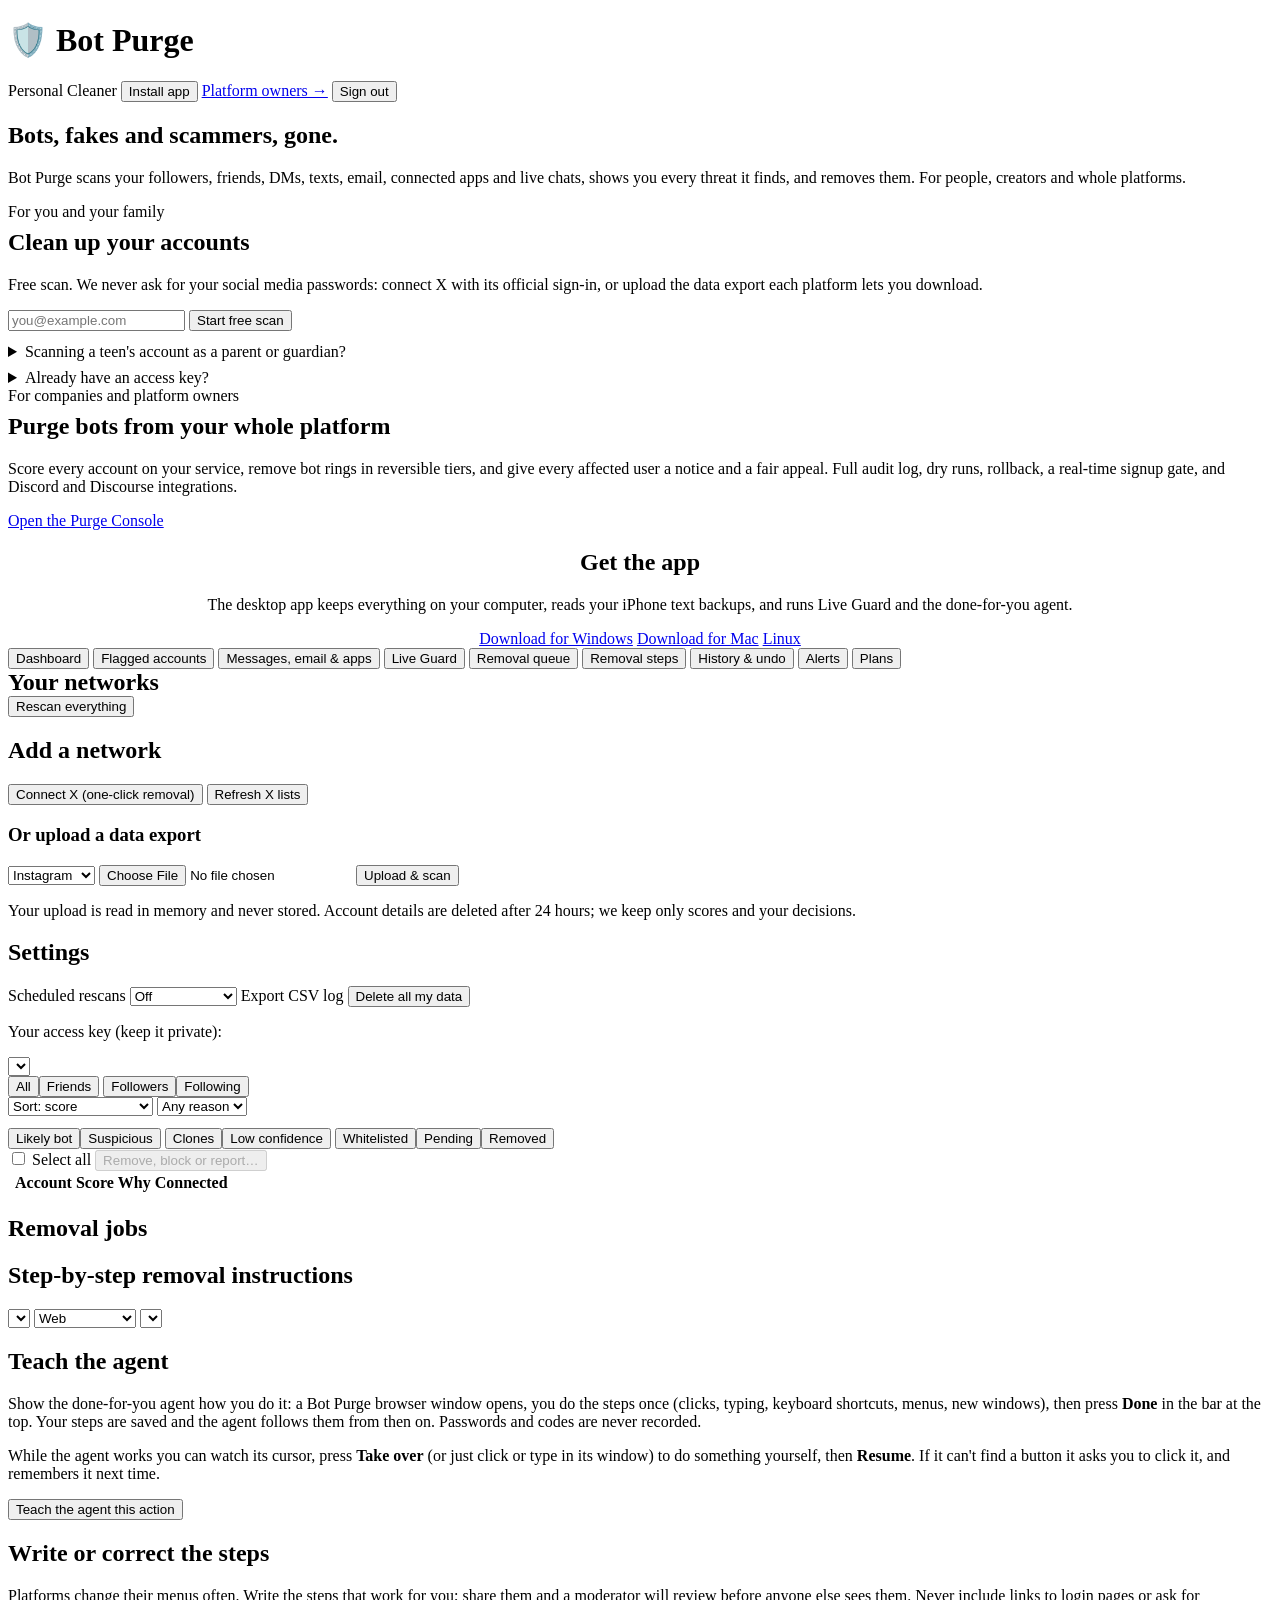
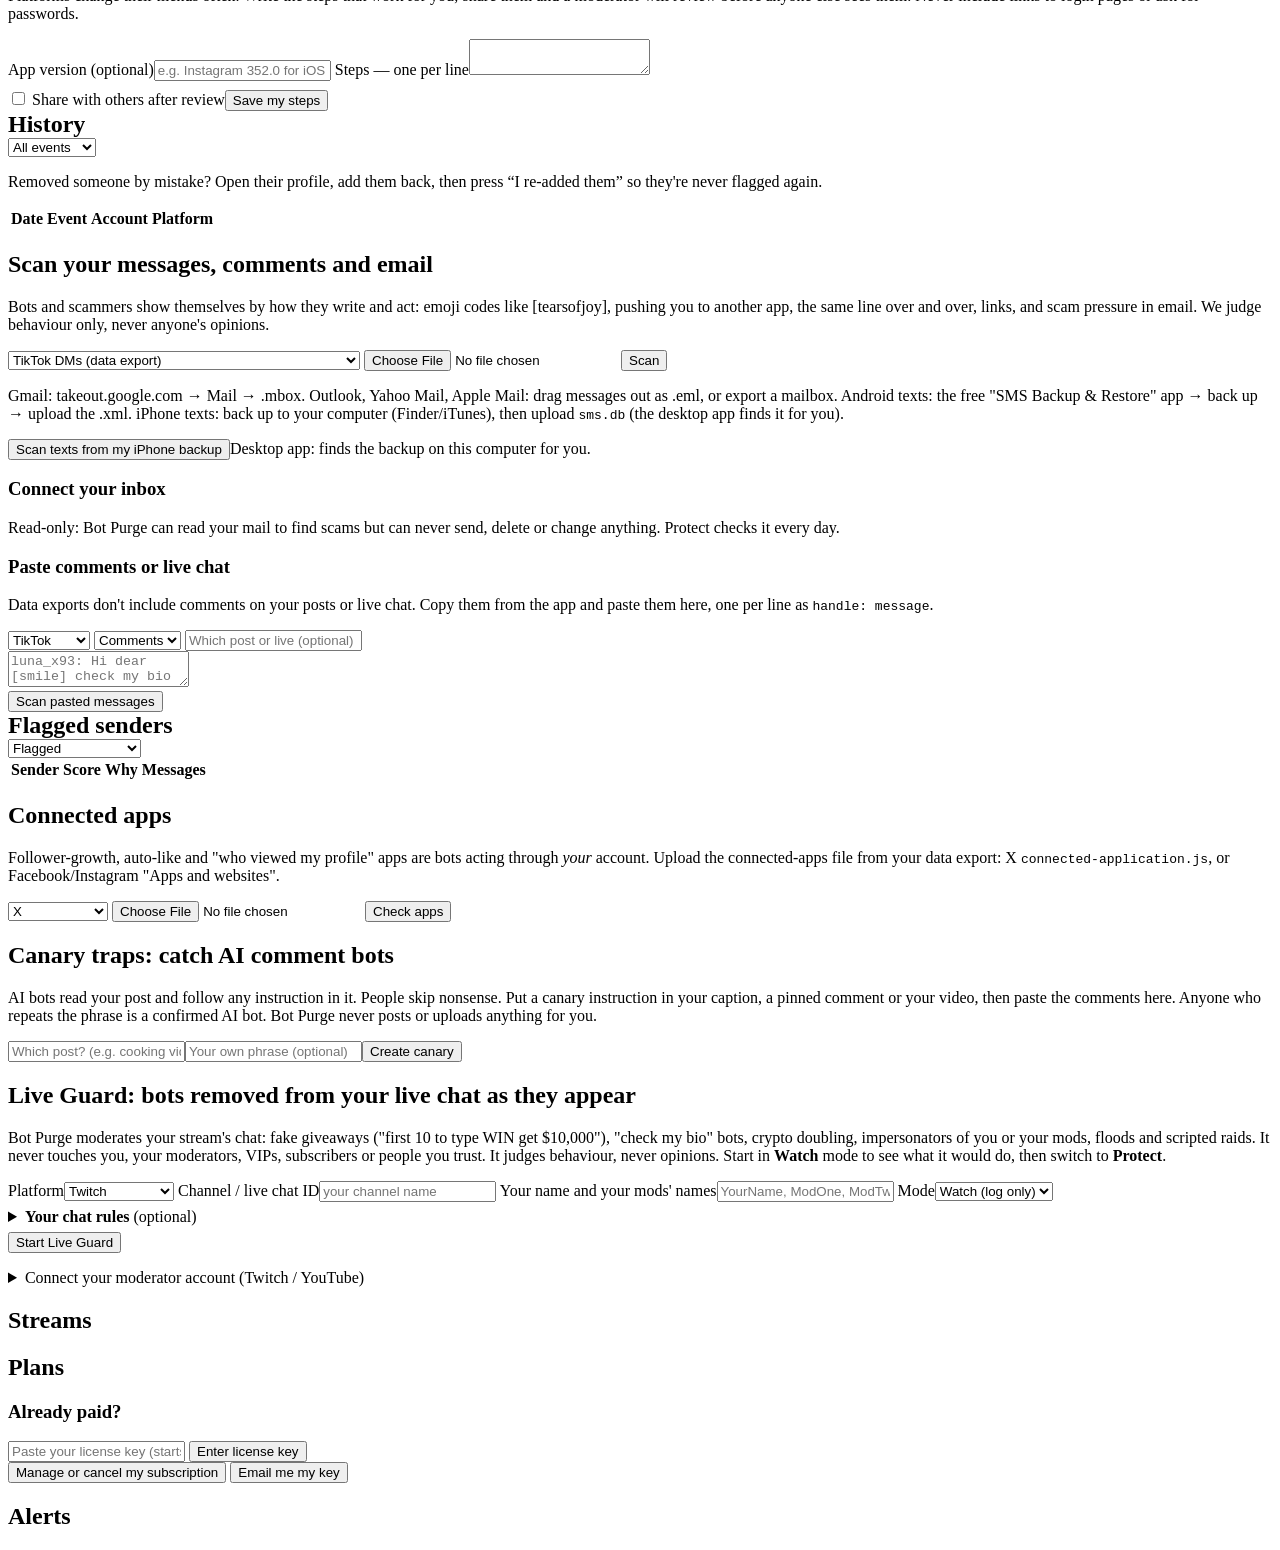
==== botpurge/web/index.html @ 07d5b502 "Add Yahoo Mail inbox connection and the project license Yahoo Mail joins Gmail and Outlook as a read" ====
<!doctype html>
<html lang="en">
<head>
<meta charset="utf-8">
<meta name="viewport" content="width=device-width, initial-scale=1">
<title>Bot Purge</title>
<link rel="icon" href="data:image/svg+xml,%3Csvg xmlns=%22http://www.w3.org/2000/svg%22 viewBox=%220 0 100 100%22%3E%3Ctext y=%22.9em%22 font-size=%2290%22%3E🧹%3C/text%3E%3C/svg%3E">
<link rel="stylesheet" href="/static/style.css">
<link rel="manifest" href="/manifest.webmanifest">
<meta name="theme-color" content="#161038">
<link rel="apple-touch-icon" href="/static/apple-touch-icon.png">
<meta name="apple-mobile-web-app-capable" content="yes">
<meta name="mobile-web-app-capable" content="yes">
<meta name="apple-mobile-web-app-status-bar-style" content="black-translucent">
<meta name="apple-mobile-web-app-title" content="Bot Purge">
</head>
<body>
<header class="top">
  <h1>🛡️ Bot Purge</h1>
  <span class="muted small">Personal Cleaner</span>
  <span class="spacer"></span>
  <button id="installApp" class="hidden" title="Add Bot Purge to your home screen">Install app</button>
  <a class="btn" href="/console">Platform owners →</a>
  <button id="signout" class="hidden">Sign out</button>
</header>

<main>
  <!-- Sign in -->
  <section id="auth" class="hidden">
    <div class="hero">
      <h2>Bots, fakes and scammers, gone.</h2>
      <p class="muted">Bot Purge scans your followers, friends, DMs, texts, email, connected apps and live chats, shows you every threat it finds, and removes them. For people, creators and whole platforms.</p>
    </div>
    <div class="grid two">
      <div class="panel">
        <div class="chip good">For you and your family</div>
        <h2 style="margin-top:8px">Clean up your accounts</h2>
        <p class="small muted">Free scan. We never ask for your social media passwords: connect X with its official sign-in, or upload the data export each platform lets you download.</p>
        <div class="row" style="margin:12px 0">
          <input id="email" type="email" placeholder="you@example.com" style="flex:1" autocomplete="email">
          <button class="primary" id="signup">Start free scan</button>
        </div>
        <details class="small">
          <summary>Scanning a teen's account as a parent or guardian?</summary>
          <p class="muted">Only with the teen's knowledge and consent. Enter their handle and confirm below.</p>
          <div class="row"><input id="guardianOf" placeholder="Teen's handle"><label><input type="checkbox" id="teenConsent"> The teen has agreed</label></div>
        </details>
        <details class="small" style="margin-top:8px">
          <summary>Already have an access key?</summary>
          <div class="row" style="margin-top:6px"><input id="tokenIn" placeholder="Paste your access key" style="flex:1"><button id="useToken">Sign in</button></div>
        </details>
      </div>
      <div class="panel">
        <div class="chip warn">For companies and platform owners</div>
        <h2 style="margin-top:8px">Purge bots from your whole platform</h2>
        <p class="small muted">Score every account on your service, remove bot rings in reversible tiers, and give every affected user a notice and a fair appeal. Full audit log, dry runs, rollback, a real-time signup gate, and Discord and Discourse integrations.</p>
        <a class="btn primary" href="/console" style="margin-top:12px">Open the Purge Console</a>
      </div>
    </div>
    <div class="panel" style="max-width:980px;margin:16px auto 0;text-align:center">
      <h2>Get the app</h2>
      <p class="small muted">The desktop app keeps everything on your computer, reads your iPhone text backups, and runs Live Guard and the done-for-you agent.</p>
      <div class="row" style="justify-content:center">
        <a class="btn primary" href="https://github.com/davidsbianchi1984/botpurge/releases/latest">Download for Windows</a>
        <a class="btn primary" href="https://github.com/davidsbianchi1984/botpurge/releases/latest">Download for Mac</a>
        <a class="btn" href="https://github.com/davidsbianchi1984/botpurge/releases/latest">Linux</a>
      </div>
    </div>
  </section>

  <section id="appView" class="hidden">
    <nav class="tabs" id="tabs">
      <button data-tab="dash" class="on">Dashboard</button>
      <button data-tab="flags">Flagged accounts</button>
      <button data-tab="inbox">Messages, email &amp; apps</button>
      <button data-tab="live">Live Guard</button>
      <button data-tab="queue">Removal queue</button>
      <button data-tab="howto">Removal steps</button>
      <button data-tab="log">History &amp; undo</button>
      <button data-tab="alerts">Alerts <span id="alertCount" class="chip bad hidden"></span></button>
      <button data-tab="plans">Plans</button>
    </nav>

    <!-- Dashboard -->
    <div data-view="dash">
      <div class="panel scan-result" id="scanResult"></div>
      <div class="panel">
        <div class="row"><h2 style="margin:0">Your networks</h2><span class="spacer" style="flex:1"></span>
          <button class="primary" id="scanAll">Rescan everything</button></div>
        <div class="grid" id="platformCards" style="margin-top:12px"></div>
      </div>
      <div class="panel">
        <h2>Add a network</h2>
        <div class="row">
          <button class="primary" id="connectX">Connect X (one-click removal)</button>
          <button id="syncX" class="hidden">Refresh X lists</button>
        </div>
        <h3>Or upload a data export</h3>
        <div class="row">
          <select id="impPlatform">
            <option value="instagram">Instagram</option><option value="facebook">Facebook</option>
            <option value="tiktok">TikTok</option><option value="linkedin">LinkedIn</option><option value="x">X (archive)</option>
          </select>
          <input type="file" id="impFile" accept=".zip,.json,.csv,.js,.txt">
          <button class="primary" id="impGo">Upload &amp; scan</button>
        </div>
        <ol class="steps small muted" id="impHelp"></ol>
        <p class="small muted">Your upload is read in memory and never stored. Account details are deleted after 24 hours; we keep only scores and your decisions.</p>
      </div>
      <div class="panel">
        <h2>Settings</h2>
        <div class="row">
          <label class="f">Scheduled rescans
            <select id="rescan"><option value="off">Off</option><option value="daily">Daily (Protect)</option><option value="weekly">Weekly</option><option value="monthly">Monthly</option></select>
          </label>
          <span class="spacer" style="flex:1"></span>
          <a class="btn" id="exportCsv">Export CSV log</a>
          <button class="danger" id="deleteMe">Delete all my data</button>
        </div>
        <p class="small muted">Your access key (keep it private): <code id="myToken"></code></p>
      </div>
    </div>

    <!-- Flagged lists -->
    <div data-view="flags" class="hidden">
      <div class="panel">
        <div class="row">
          <select id="fPlatform"></select>
          <div class="row" id="fDir">
            <button data-dir="" class="on">All</button><button data-dir="friend">Friends</button>
            <button data-dir="follower">Followers</button><button data-dir="following">Following</button>
          </div>
          <span style="flex:1"></span>
          <select id="fSort"><option value="score">Sort: score</option><option value="date">Sort: date connected</option><option value="name">Sort: name</option></select>
          <select id="fReason"><option value="">Any reason</option></select>
        </div>
        <nav class="tabs" id="fTabs" style="margin-top:12px">
          <button data-t="likely_bot" class="on">Likely bot</button><button data-t="suspicious">Suspicious</button>
          <button data-t="clones">Clones</button><button data-t="low_confidence">Low confidence</button>
          <button data-t="whitelisted">Whitelisted</button><button data-t="pending">Pending</button><button data-t="removed">Removed</button>
        </nav>
        <div class="row" id="bulkBar">
          <label><input type="checkbox" id="selAll"> Select all</label>
          <span class="muted small" id="selCount"></span>
          <span style="flex:1"></span>
          <button class="primary" id="removeSel" disabled title="Remove, block or report the selected accounts">Remove, block or report…</button>
        </div>
        <div class="table-wrap"><table class="stack">
          <thead><tr><th></th><th>Account</th><th>Score</th><th>Why</th><th class="hide-sm">Connected</th><th></th></tr></thead>
          <tbody id="flagRows"></tbody>
        </table></div>
        <p class="muted small" id="flagEmpty"></p>
      </div>
    </div>

    <!-- Queue -->
    <div data-view="queue" class="hidden">
      <div class="panel"><h2>Removal jobs</h2><div id="jobList"></div></div>
      <div class="panel hidden" id="jobPanel"></div>
    </div>

    <!-- Instructions -->
    <div data-view="howto" class="hidden">
      <div class="panel">
        <h2>Step-by-step removal instructions</h2>
        <div class="row">
          <select id="iPlatform"></select>
          <select id="iDevice"><option value="web">Web</option><option value="ios">iPhone / iPad</option><option value="android">Android</option></select>
          <select id="iAction"></select>
        </div>
        <div id="iBest" style="margin-top:12px"></div>
      </div>
      <div class="panel">
        <h2>Teach the agent</h2>
        <p class="small muted">Show the done-for-you agent how you do it: a Bot Purge browser window opens, you do the steps once
          (clicks, typing, keyboard shortcuts, menus, new windows), then press <b>Done</b> in the bar at the top. Your steps are saved
          and the agent follows them from then on. Passwords and codes are never recorded.</p>
        <p class="small muted">While the agent works you can watch its cursor, press <b>Take over</b> (or just click or type in its window)
          to do something yourself, then <b>Resume</b>. If it can't find a button it asks you to click it, and remembers it next time.</p>
        <div class="row"><button class="primary" id="teachGo">Teach the agent this action</button><span class="small muted" id="teachNote"></span></div>
        <ol class="steps" id="teachSteps"></ol>
      </div>
      <div class="panel">
        <h2>Write or correct the steps</h2>
        <p class="small muted">Platforms change their menus often. Write the steps that work for you; share them and a moderator will review before anyone else sees them. Never include links to login pages or ask for passwords.</p>
        <label class="f">App version (optional)<input id="iVersion" placeholder="e.g. Instagram 352.0 for iOS"></label>
        <label class="f" style="margin-top:8px">Steps — one per line<textarea id="iSteps"></textarea></label>
        <div class="row" style="margin-top:8px"><label><input type="checkbox" id="iShare"> Share with others after review</label><span style="flex:1"></span><button class="primary" id="iSave">Save my steps</button></div>
      </div>
    </div>

    <!-- Log -->
    <div data-view="log" class="hidden">
      <div class="panel">
        <div class="row"><h2 style="margin:0">History</h2><span style="flex:1"></span>
          <select id="logEvent"><option value="">All events</option><option value="removed">Removed</option><option value="blocked">Blocked</option><option value="reported">Reported</option><option value="failed">Failed</option><option value="flagged">Flagged</option><option value="whitelisted">Whitelisted</option><option value="readded">Re-added</option></select></div>
        <p class="small muted">Removed someone by mistake? Open their profile, add them back, then press “I re-added them” so they're never flagged again.</p>
        <div class="table-wrap"><table><thead><tr><th>Date</th><th>Event</th><th>Account</th><th class="hide-sm">Platform</th><th></th></tr></thead><tbody id="logRows"></tbody></table></div>
      </div>
    </div>

    <!-- Inbox, comments, live chat, email -->
    <div data-view="inbox" class="hidden">
      <div class="panel">
        <h2>Scan your messages, comments and email</h2>
        <p class="small muted">Bots and scammers show themselves by how they write and act: emoji codes like [tearsofjoy], pushing you to another app, the same line over and over, links, and scam pressure in email. We judge behaviour only, never anyone's opinions.</p>
        <div class="row">
          <select id="mSource"><option value="tiktok">TikTok DMs (data export)</option><option value="instagram">Instagram DMs (data export)</option>
            <option value="facebook">Facebook Messenger (data export)</option><option value="x">X DMs (archive)</option>
            <option value="email">Email (.mbox or .eml)</option><option value="sms">Text messages (Android backup .xml or iPhone sms.db)</option><option value="csv">Comments / chat (CSV)</option></select>
          <input type="file" id="mFile" accept=".zip,.json,.js,.mbox,.eml,.csv">
          <button class="primary" id="mImport">Scan</button>
        </div>
        <p class="small muted">Gmail: takeout.google.com → Mail → .mbox. Outlook, Yahoo Mail, Apple Mail: drag messages out as .eml, or export a mailbox.
          Android texts: the free "SMS Backup &amp; Restore" app → back up → upload the .xml. iPhone texts: back up to your computer (Finder/iTunes), then upload <code>sms.db</code> (the desktop app finds it for you).</p>
        <div class="row"><button id="iphoneScan">Scan texts from my iPhone backup</button><span class="small muted">Desktop app: finds the backup on this computer for you.</span></div>
        <h3>Connect your inbox</h3>
        <p class="small muted">Read-only: Bot Purge can read your mail to find scams but can never send, delete or change anything. Protect checks it every day.</p>
        <div class="row" id="mailLinks"></div>
        <h3>Paste comments or live chat</h3>
        <p class="small muted">Data exports don't include comments on your posts or live chat. Copy them from the app and paste them here, one per line as <code>handle: message</code>.</p>
        <div class="row">
          <select id="pPlatform"><option value="tiktok">TikTok</option><option value="instagram">Instagram</option><option value="facebook">Facebook</option><option value="x">X</option><option value="youtube">YouTube</option><option value="twitch">Twitch</option></select>
          <select id="pKind"><option value="comment">Comments</option><option value="live">Live chat</option><option value="dm">DMs</option></select>
          <input id="pContext" placeholder="Which post or live (optional)">
        </div>
        <textarea id="pText" placeholder="luna_x93: Hi dear [smile] check my bio&#10;nana_b: Making this tonight!"></textarea>
        <div class="row end"><button class="primary" id="pGo">Scan pasted messages</button></div>
      </div>
      <div class="panel">
        <div class="row"><h2 style="margin:0">Flagged senders</h2><span style="flex:1"></span>
          <select id="sTab"><option value="flagged">Flagged</option><option value="whitelisted">Real people</option><option value="removed">Blocked / removed</option><option value="all">Everyone</option></select></div>
        <div class="table-wrap"><table class="stack"><thead><tr><th>Sender</th><th>Score</th><th>Why</th><th class="hide-sm">Messages</th><th></th></tr></thead><tbody id="sRows"></tbody></table></div>
        <div id="sDetail"></div>
      </div>
      <div class="panel">
        <h2>Connected apps</h2>
        <p class="small muted">Follower-growth, auto-like and "who viewed my profile" apps are bots acting through <em>your</em> account. Upload the connected-apps file from your data export: X <code>connected-application.js</code>, or Facebook/Instagram "Apps and websites".</p>
        <div class="row"><select id="aPlatform"><option value="x">X</option><option value="facebook">Facebook</option><option value="instagram">Instagram</option><option value="tiktok">TikTok (CSV)</option></select>
          <input type="file" id="aFile" accept=".js,.json,.csv,.zip"><button class="primary" id="aGo">Check apps</button></div>
        <div id="aList" style="margin-top:10px"></div>
      </div>
      <div class="panel">
        <h2>Canary traps: catch AI comment bots</h2>
        <p class="small muted">AI bots read your post and follow any instruction in it. People skip nonsense. Put a canary instruction in your caption, a pinned comment or your video, then paste the comments here. Anyone who repeats the phrase is a confirmed AI bot. Bot Purge never posts or uploads anything for you.</p>
        <div class="row"><input id="cLabel" placeholder="Which post? (e.g. cooking video, June 3)"><input id="cPhrase" placeholder="Your own phrase (optional)"><button class="primary" id="cNew">Create canary</button></div>
        <div id="cList" style="margin-top:10px"></div>
      </div>
    </div>

    <!-- Live Guard -->
    <div data-view="live" class="hidden">
      <div class="panel">
        <h2>Live Guard: bots removed from your live chat as they appear</h2>
        <p class="small muted">Bot Purge moderates your stream's chat: fake giveaways ("first 10 to type WIN get $10,000"), "check my bio" bots, crypto doubling, impersonators of you or your mods, floods and scripted raids. It never touches you, your moderators, VIPs, subscribers or people you trust. It judges behaviour, never opinions. Start in <b>Watch</b> mode to see what it would do, then switch to <b>Protect</b>.</p>
        <div class="row">
          <label class="f">Platform<select id="lgPlatform"><option value="twitch">Twitch</option><option value="youtube">YouTube Live</option><option value="tiktok">TikTok LIVE</option><option value="instagram">Instagram Live</option><option value="facebook">Facebook Live</option><option value="kick">Kick</option></select></label>
          <label class="f">Channel / live chat ID<input id="lgChannel" placeholder="your channel name"></label>
          <label class="f">Your name and your mods' names<input id="lgNames" placeholder="YourName, ModOne, ModTwo"></label>
          <label class="f">Mode<select id="lgMode"><option value="watch">Watch (log only)</option><option value="protect">Protect (act)</option></select></label>
        </div>
        <details class="small" style="margin:6px 0"><summary><b>Your chat rules</b> (optional)</summary>
          <p class="small muted">Bots and scams are always caught. These rules are yours to switch on for your own chat, and they apply the same to everyone, whatever side they're on.</p>
          <label><input type="checkbox" id="lgNoPolitics"> Keep political talk out of my chat (all sides)</label><br>
          <label><input type="checkbox" id="lgNoAbuse"> Remove insults and personal attacks (at anyone)</label>
          <label class="f" style="margin-top:6px">Words or phrases to remove (comma-separated; disguised spellings are caught too)
            <input id="lgWords" placeholder="e.g. spoilers, another streamer's name"></label>
        </details>
        <div class="row">
          <button class="primary" id="lgStart" style="align-self:end">Start Live Guard</button>
        </div>
        <p class="small muted" id="lgHow"></p>
        <details class="small"><summary>Connect your moderator account (Twitch / YouTube)</summary>
          <p class="muted">Twitch: make a moderator account (or use your own), create a token with <code>moderator:manage:banned_users</code>, <code>moderator:manage:chat_messages</code> and <code>chat:read</code>. YouTube: an OAuth token for the channel owner or a moderator with the <code>youtube.force-ssl</code> scope; the channel is the live chat ID.</p>
          <div class="row"><input id="twClient" placeholder="Twitch client ID"><input id="twToken" type="password" placeholder="Twitch token"><input id="twLogin" placeholder="Moderator login"><input id="twBroad" placeholder="Broadcaster user ID"><input id="twMod" placeholder="Moderator user ID"><button id="twSave">Save Twitch</button></div>
          <div class="row" style="margin-top:6px"><input id="ytToken" type="password" placeholder="YouTube OAuth token"><button id="ytSave">Save YouTube</button></div>
        </details>
      </div>
      <div class="panel"><h2>Streams</h2><div id="lgList"></div></div>
      <div class="panel hidden" id="lgSession"></div>
    </div>

    <!-- Plans -->
    <div data-view="plans" class="hidden">
      <div class="panel"><h2>Plans</h2><p class="muted small" id="betaNote"></p><div class="grid plans" id="planCards"></div></div>
      <div class="panel" id="licensePanel">
        <h3>Already paid?</h3>
        <form class="row" id="licForm"><input id="licKey" placeholder="Paste your license key (starts with BP1.)" style="flex:1" autocomplete="off">
          <button class="primary">Enter license key</button></form>
        <div class="row small"><button class="link" id="manageSub" type="button">Manage or cancel my subscription</button>
          <button class="link" id="lostKey" type="button">Email me my key</button></div>
      </div>
    </div>

    <!-- Alerts -->
    <div data-view="alerts" class="hidden">
      <div class="panel"><h2>Alerts</h2><div id="alertList"></div></div>
    </div>
  </section>
</main>

<dialog id="confirmDlg">
  <form method="dialog">
    <h2 id="cTitle" style="margin-top:0"></h2>
    <p id="cBody"></p>
    <fieldset class="f" id="cActions" style="border:0;padding:0;margin:0 0 12px">
      <legend class="small muted">What to do (pick any)</legend>
      <label><input type="checkbox" id="cDoRemove" checked> <b>Remove</b>: unfriend, remove follower or unfollow</label><br>
      <label><input type="checkbox" id="cDoBlock"> <b>Block</b>: they can't find, follow or message you again (also removes them)</label><br>
      <label><input type="checkbox" id="cDoReport"> <b>Report</b> to the platform (Likely bots only, once each)</label>
    </fieldset>
    <label class="f hidden" id="cReasonWrap">Report as
      <select id="cReason"><option value="spam">Spam</option><option value="fake">Fake account</option><option value="impersonation">Pretending to be someone</option><option value="scam">Scam or fraud</option></select>
    </label>
    <label class="f">How to do it
      <select id="cMode"></select>
    </label>
    <p class="small muted" id="cModeHelp"></p>
    <div class="row end"><button value="cancel">Cancel</button><button class="primary" value="ok" id="cOk">Start</button></div>
  </form>
</dialog>

<script src="/static/common.js"></script>
<script>
const MODE_HELP = {
  one_click: "Uses X's official API after you confirm. Paced to stay within X's limits.",
  assisted: "Opens each profile in your own logged-in browser, one at a time at a human pace. You click Remove/Unfollow yourself — we never click for you, so your account stays safe.",
  guided: "Shows a checklist with step-by-step instructions for your device. Tick each one off as you go.",
};
const MODE_NAMES = { one_click: "One-click (official API)", assisted: "Assisted (we open, you click)", guided: "Guided checklist", agent: "Done-for-you (Bot Purge does the clicking, Protect)" };
MODE_HELP.agent = "Bot Purge's agent removes them for you in its own browser on your computer, at a human pace. You'll be asked to read a short notice first.";
let token = store.get("bc_token");
let state = { tab: "dash", platform: "", dir: "", ftab: "likely_bot", rows: [], selected: new Set(), jobId: null, dash: null, help: {} };
const auth = () => ({ Authorization: "Bearer " + token });
const $ = id => document.getElementById(id);

function show() {
  $("auth").classList.toggle("hidden", !!token);
  $("appView").classList.toggle("hidden", !token);
  $("signout").classList.toggle("hidden", !token);
  if (token) { $("myToken").textContent = token; loadDash(); }
}

$("signup").onclick = async () => {
  try {
    const r = await api("/api/signup", { method: "POST", body: { email: $("email").value, guardian_of: $("guardianOf").value || null, teen_consent: $("teenConsent").checked } });
    token = r.token; store.set("bc_token", token); show();
    toast("Account created. Your access key is under Settings — keep it safe.");
  } catch (e) { toast(e.message); }
};
$("useToken").onclick = () => { token = $("tokenIn").value.trim(); store.set("bc_token", token); show(); };
$("signout").onclick = () => { token = null; store.set("bc_token", null); show(); };

document.querySelectorAll("#tabs button").forEach(b => b.onclick = () => switchTab(b.dataset.tab));
function switchTab(t) {
  state.tab = t;
  document.querySelectorAll("#tabs button").forEach(b => b.classList.toggle("on", b.dataset.tab === t));
  document.querySelectorAll("[data-view]").forEach(v => v.classList.toggle("hidden", v.dataset.view !== t));
  ({ dash: loadDash, flags: loadFlags, queue: loadJobs, howto: loadHowto, log: loadLog, alerts: loadAlerts, plans: loadPlans, inbox: () => { loadMail().catch(() => {}); return loadInbox(); }, live: loadLive })[t]();
}

// ---------- dashboard ----------
// ---------- live guard ----------
const LG_HOW = { twitch: "Twitch and YouTube are moderated through their official APIs once your moderator account is connected below.",
  youtube: "Twitch and YouTube are moderated through their official APIs once your moderator account is connected below.",
  tiktok: "TikTok, Instagram, Facebook and Kick have no moderation API, so Bot Purge moderates like a human mod: add your Bot Purge moderator account to your live, and the desktop app watches the chat and removes scammers, spammers and bots as they post.",
  instagram: "", facebook: "", kick: "" };
["instagram", "facebook", "kick"].forEach(k => LG_HOW[k] = LG_HOW.tiktok);
$("lgPlatform").onchange = () => $("lgHow").textContent = LG_HOW[$("lgPlatform").value];
let lgTimer = null, lgCurrent = null, lgDemoRunning = false;
async function loadLive() {
  $("lgHow").textContent = LG_HOW[$("lgPlatform").value];
  const list = await api("/api/liveguard/sessions", { headers: auth() });
  $("lgList").innerHTML = list.length ? list.map(x => `<div class="row card" style="margin-bottom:6px"><b>${esc(PLATFORM_NAMES[x.platform] || x.platform)}</b><span>${esc(x.channel)}</span>
      <span class="chip ${x.state === "running" ? "good" : ""}">${esc(x.state)}</span><span class="small muted">${fmtDate(x.started_at)}</span><span style="flex:1"></span><button class="small" data-lg="${x.id}">Open</button></div>`).join("")
    : `<p class="muted small">No streams guarded yet.</p>`;
  document.querySelectorAll("[data-lg]").forEach(b => b.onclick = () => openLive(b.dataset.lg));
  if (lgCurrent) openLive(lgCurrent);
}
$("lgStart").onclick = async () => {
  const names = $("lgNames").value.split(",").map(x => x.trim()).filter(Boolean);
  try {
    const words = $("lgWords").value.split(",").map(x => x.trim()).filter(Boolean);
    const sess = await api("/api/liveguard/sessions", { method: "POST", headers: auth(), body: { platform: $("lgPlatform").value, channel: $("lgChannel").value || "My live",
      policy: { mode: $("lgMode").value, protected_names: names, no_politics: $("lgNoPolitics").checked, no_abuse: $("lgNoAbuse").checked, blocked_phrases: words } } });
    toast("Live Guard is on"); lgCurrent = sess.id; loadLive();
  } catch (e) { paywalled(e); }
};
$("twSave").onclick = async () => { try { await api("/api/liveguard/credentials/twitch", { method: "PUT", headers: auth(), body: { client_id: $("twClient").value, token: $("twToken").value, login: $("twLogin").value, broadcaster_id: $("twBroad").value, moderator_id: $("twMod").value } }); toast("Twitch moderator connected"); $("twToken").value = ""; } catch (e) { paywalled(e); } };
$("ytSave").onclick = async () => { try { await api("/api/liveguard/credentials/youtube", { method: "PUT", headers: auth(), body: { token: $("ytToken").value } }); toast("YouTube connected"); $("ytToken").value = ""; } catch (e) { paywalled(e); } };
const ACT = { ban: "bad", timeout: "warn", delete: "warn", none: "" };
const LG_DEMO = [
  ["gamer_joe", "this stream is fire 🔥"], ["nana_b", "hi from Ohio!"], ["free_gift_99", "first 10 people to type WIN get $10,000 check my bio"],
  ["mike.t", "what game is this?"], ["free_gift_98", "first 10 people to type WIN get $10,000 check my bio"],
  ["sara_k", "lol that was close"], ["crypto_ann77", "I made $8,400 this week with my trading coach, message me on WhatsApp"],
  ["luna_x93", "Hi dear [tearsofjoy] check my bio"], ["dave_r", "GG"]];
const LG_ACT = { ban: "Removed", timeout: "Timed out", delete: "Deleted" };
async function openLive(id) {
  lgCurrent = id;
  clearTimeout(lgTimer);
  if (state.tab !== "live") return;
  const x = await api(`/api/liveguard/sessions/${id}`, { headers: auth() });
  const box = $("lgSession"); box.classList.remove("hidden");
  const feedEl = $("lgChat"), stick = !feedEl || feedEl.scrollTop + feedEl.clientHeight >= feedEl.scrollHeight - 30;
  const url = $("lgUrl") ? $("lgUrl").value : "";
  const demoOpen = !!(box.querySelector("details") && box.querySelector("details").open);   // survives the refresh
  const byEvent = Object.fromEntries(x.events.map(e => [e.id, e]));
  const removed = (x.counts.ban || 0) + (x.counts.timeout || 0) + (x.counts.delete || 0);
  const agentPlatform = ["tiktok", "instagram", "facebook", "kick"].includes(x.platform);
  const running = x.state === "running";
  const live = x.watching || x.connected;      // connected to a real live chat (not a sample)
  box.innerHTML = `<div class="row"><h2 style="margin:0">${esc(PLATFORM_NAMES[x.platform] || x.platform[0].toUpperCase() + x.platform.slice(1))} · ${esc(x.channel)}</h2>
      <span class="chip ${running ? "good" : ""}">${running ? "live" : "stopped"}</span>
      <span class="chip">${x.policy.mode === "protect" ? "Protect: removing bots" : "Watch: flagging only"}</span><span style="flex:1"></span>
      ${running ? `<button id="lgToggle">${x.policy.mode === "protect" ? "Switch to Watch" : "Switch to Protect"}</button><button class="danger" id="lgStop">Stop</button>` : ""}</div>
    <p class="lgstats"><b>${(x.checked || 0).toLocaleString()}</b> messages checked · <b class="${removed ? "bad" : ""}">${removed}</b> scammers, spammers and bots ${x.policy.mode === "protect" && live ? "removed" : "caught"}</p>
    ${running && agentPlatform && !x.watching ? `<div class="row"><input id="lgUrl" placeholder="Link to your live, e.g. https://www.tiktok.com/@you/live" style="flex:1">
        <button class="primary" id="lgWatch">Start moderating</button></div>
        <p class="small muted">Add your Bot Purge moderator account as a moderator on your live and sign it in once (Plans → done-for-you agent). The desktop app opens your live in its own window and removes bots as they post. Watch it work, or take over any time.</p>` : ""}
    ${x.watching ? `<p class="small"><span class="chip good">Moderating</span> in the Bot Purge window on your computer.</p>` : ""}
    <div class="lgchat" id="lgChat">${x.chat.map(c => {
      const e = c.event_id ? byEvent[c.event_id] : null, bad = c.action !== "none" && !(e && e.undone);
      return `<div class="msg ${bad ? "bad" : ""}"><b>${esc(c.author_name || c.author_id)}</b> <span class="t">${esc(c.text)}</span>
        ${bad ? `<div class="why"><span class="chip bad">${e && e.applied ? LG_ACT[c.action] : x.policy.mode === "protect" && live ? "Removing…" : "Caught"}</span>
          ${e ? esc(e.reasons[0] || "") : ""} ${e ? `<button class="small link" data-undo-ev="${e.id}">Undo &amp; trust</button>` : ""}</div>` : ""}</div>`;
    }).join("") || `<p class="muted small">${running ? "Waiting for chat…" : "No chat."}</p>`}</div>
    ${running && !x.watching && !x.connected ? `<details class="small" ${demoOpen || lgDemoRunning ? "open" : ""}><summary>No live right now? Watch Live Guard moderate a sample chat</summary>
        <button id="lgDemo" style="margin-top:8px" ${lgDemoRunning ? "disabled" : ""}>${lgDemoRunning ? "Playing…" : "Play sample chat"}</button></details>` : ""}`;
  const chatEl = $("lgChat"); if (stick) chatEl.scrollTop = chatEl.scrollHeight;
  if ($("lgUrl")) $("lgUrl").value = url;
  if ($("lgToggle")) $("lgToggle").onclick = async () => { await api(`/api/liveguard/sessions/${id}/mode`, { method: "POST", headers: auth(), body: { mode: x.policy.mode === "protect" ? "watch" : "protect" } }); openLive(id); };
  if ($("lgStop")) $("lgStop").onclick = async () => { await api(`/api/liveguard/sessions/${id}/stop`, { method: "POST", headers: auth() }); loadLive(); };
  if ($("lgWatch")) $("lgWatch").onclick = async () => {
    try {
      const c = await api(`/api/agent/consent/${x.platform}`, { headers: auth() });
      if (!c.consented) {
        if (!confirm(c.text + "\n\nPress OK to let the Bot Purge agent moderate your live on " + (PLATFORM_NAMES[x.platform] || x.platform) + ".")) return;
        await api(`/api/agent/consent/${x.platform}`, { method: "POST", headers: auth() });
      }
      const r = await api(`/api/liveguard/sessions/${id}/watch`, { method: "POST", headers: auth(), body: { url: $("lgUrl").value.trim() } });
      toast(r.note || "Moderating your live"); openLive(id);
    } catch (e) { paywalled(e); }
  };
  if ($("lgDemo")) $("lgDemo").onclick = async () => {
    if (lgDemoRunning) return;
    lgDemoRunning = true;
    try {
      for (const [who, text] of LG_DEMO) {
        await api(`/api/liveguard/sessions/${id}/chat`, { method: "POST", headers: auth(), body: { messages: [{ author_id: who, author_name: who, text }] } });
        await openLive(id); await new Promise(r => setTimeout(r, 700));
      }
    } finally { lgDemoRunning = false; openLive(id); }
  };
  document.querySelectorAll("[data-undo-ev]").forEach(b => b.onclick = async () => { await api(`/api/liveguard/sessions/${id}/events/${b.dataset.undoEv}/undo`, { method: "POST", headers: auth() }); openLive(id); });
  if (running) lgTimer = setTimeout(() => openLive(id), 2000);
}

// ---------- inbox ----------
async function paywalled(e) {
  if (/part of Bot Purge/.test(e.message)) { toast(e.message); switchTab("plans"); return true; }
  toast(e.message); return false;
}
$("mImport").onclick = async () => {
  const f = $("mFile").files[0]; if (!f) return toast("Choose a file first");
  const fd = new FormData(); fd.append("file", f);
  try { const r = await api(`/api/inbox/import/${$("mSource").value}`, { method: "POST", form: fd, headers: auth() });
    toast(`Scanned ${r.imported} messages from ${r.senders} senders`); $("mFile").value = ""; loadInbox(); } catch (e) { paywalled(e); }
};
$("iphoneScan").onclick = async () => {
  try { const r = await api("/api/local/iphone-backups/scan", { method: "POST", headers: auth() }); toast(`Scanned ${r.imported} texts from your iPhone backup`); loadInbox(); }
  catch (e) { paywalled(e); }
};
$("pGo").onclick = async () => {
  try { const r = await api("/api/inbox/paste", { method: "POST", headers: auth(), body: { platform: $("pPlatform").value, kind: $("pKind").value, context: $("pContext").value, text: $("pText").value } });
    toast(`Scanned ${r.imported} message${r.imported === 1 ? "" : "s"}`); $("pText").value = ""; loadInbox(); } catch (e) { paywalled(e); }
};
$("sTab").onchange = loadInbox;
async function loadMail() {
  const links = await api("/api/mail", { headers: auth() });
  $("mailLinks").innerHTML = links.map(l => l.connected
    ? `<span class="chip good">${esc(l.name)} connected${l.last_sync ? " · checked " + fmtDate(l.last_sync) : ""}</span>${l.last_error ? `<span class="chip bad" title="${esc(l.last_error)}">needs attention</span>` : ""}
       <button class="small" data-msync="${l.provider}">Check now</button><button class="small link" data-moff="${l.provider}">Disconnect</button>`
    : `<button data-mon="${l.provider}" ${l.available ? "" : "disabled title='Not set up in this copy yet'"}>Connect ${esc(l.name)}</button>`).join("");
  document.querySelectorAll("[data-mon]").forEach(b => b.onclick = async () => {
    try { const r = await api(`/api/mail/${b.dataset.mon}/connect`, { method: "POST", headers: auth() });
      window.open(r.authorize_url, "_blank", "noopener"); toast("Finish signing in in your browser, then come back here.", 6000);
      window.addEventListener("focus", () => { loadMail(); loadInbox(); }, { once: true }); }
    catch (e) { paywalled(e); }
  });
  document.querySelectorAll("[data-msync]").forEach(b => b.onclick = async () => {
    try { const r = await api(`/api/mail/${b.dataset.msync}/sync`, { method: "POST", headers: auth() }); toast(`Checked ${r.fetched} emails`); loadMail(); loadInbox(); }
    catch (e) { paywalled(e); }
  });
  document.querySelectorAll("[data-moff]").forEach(b => b.onclick = async () => { await api(`/api/mail/${b.dataset.moff}`, { method: "DELETE", headers: auth() }); loadMail(); });
}
async function loadInbox() {
  const rows = await api(`/api/inbox/senders?tab=${$("sTab").value}`, { headers: auth() });
  $("sRows").innerHTML = rows.map(r => {
    const who = r.name || (r.handle ? "@" + r.handle : r.sender_id);
    const k = `${esc(r.platform)}|${esc(r.sender_id)}`;
    return `<tr><td><div class="who">${avatar(who, r.sender_id)}<div><div class="n">${esc(who)}</div><div class="small muted">${esc(r.platform === "email" ? "Email · " + r.sender_id : (SOURCE_NAMES[r.platform] || r.platform))}</div>
        ${r.canary_hit ? `<span class="chip bad">Canary: confirmed AI bot</span>` : ""}</div></div></td>
      <td><span class="pill ${esc(r.label)}">${Math.round(r.score)}</span></td>
      <td><ul class="reasons">${r.reasons.map(x => `<li>${esc(x)}</li>`).join("")}</ul></td><td class="hide-sm">${r.items}</td>
      <td><div class="row"><button class="small" data-see="${k}">Messages</button>
        ${r.status === "active" ? `<button class="small" data-sfb="${k}" data-bot="0">Real person</button><button class="small" data-block="${k}">Blocked it</button>` : `<button class="small" data-undo="${k}">Undo</button>`}</div></td></tr>`;
  }).join("") || `<tr><td colspan="5" class="muted">Nothing here yet.</td></tr>`;
  const split = k => { const i = k.indexOf("|"); return [k.slice(0, i), k.slice(i + 1)]; };
  document.querySelectorAll("[data-see]").forEach(b => b.onclick = async () => {
    const [p, id] = split(b.dataset.see);
    const items = await api(`/api/inbox/senders/${encodeURIComponent(p)}/${encodeURIComponent(id)}`, { headers: auth() });
    $("sDetail").innerHTML = `<h3>Messages</h3>` + items.map(i => `<div class="card" style="margin-bottom:6px"><div class="small muted">${esc(i.kind)} · ${fmtDate(i.at)}${i.context ? " · " + esc(i.context) : ""} · score ${Math.round(i.score || 0)}</div><div style="white-space:pre-wrap">${esc(i.text)}</div></div>`).join("")
      + (items.length ? "" : `<p class="muted small">Message text is deleted 24 hours after import; the verdict stays.</p>`);
  });
  document.querySelectorAll("[data-sfb]").forEach(b => b.onclick = async () => { const [p, id] = split(b.dataset.sfb);
    await api("/api/inbox/feedback", { method: "POST", headers: auth(), body: { platform: p, sender_id: id, is_bot: false } }); toast("Marked as a real person"); loadInbox(); });
  document.querySelectorAll("[data-block]").forEach(b => b.onclick = async () => { const [p, id] = split(b.dataset.block);
    try { await api("/api/inbox/status", { method: "POST", headers: auth(), body: { platform: p, sender_id: id, status: "removed" } }); loadInbox(); } catch (e) { paywalled(e); } });
  document.querySelectorAll("[data-undo]").forEach(b => b.onclick = async () => { const [p, id] = split(b.dataset.undo);
    await api("/api/inbox/status", { method: "POST", headers: auth(), body: { platform: p, sender_id: id, status: "active" } }); loadInbox(); });
  loadCanaries(); loadApps();
}
$("aGo").onclick = async () => {
  const f = $("aFile").files[0]; if (!f) return toast("Choose the file first");
  const fd = new FormData(); fd.append("file", f);
  try { const r = await api(`/api/apps/import/${$("aPlatform").value}`, { method: "POST", form: fd, headers: auth() }); toast(`Checked ${r.apps} apps`); loadApps(); } catch (e) { paywalled(e); }
};
async function loadApps() {
  const apps = await api("/api/apps", { headers: auth() });
  $("aList").innerHTML = apps.map(a => `<div class="card" style="margin-bottom:8px"><div class="row"><span class="pill ${esc(a.label)}">${Math.round(a.score)}</span><b>${esc(a.name)}</b>
      <span class="small muted">${esc(PLATFORM_NAMES[a.platform] || a.platform)}${a.permissions.length ? " · " + esc(a.permissions.join(", ")) : ""}</span><span style="flex:1"></span>
      ${a.status === "active" ? `<button class="small" data-app="${esc(a.platform)}|${esc(a.name)}" data-st="trusted">I trust it</button><button class="small danger" data-app="${esc(a.platform)}|${esc(a.name)}" data-st="revoked">I removed it</button>` : `<span class="chip">${esc(a.status)}</span>`}</div>
    ${a.reasons.length ? `<ul class="reasons">${a.reasons.map(x => `<li>${esc(x)}</li>`).join("")}</ul>` : ""}
    ${a.status === "active" && a.label !== "looks_real" ? `<details class="small"><summary>How to remove it</summary><ol class="steps">${a.revoke_steps.map(x => `<li>${esc(x)}</li>`).join("")}</ol></details>` : ""}</div>`).join("")
    || `<p class="muted small">No connected apps checked yet.</p>`;
  document.querySelectorAll("[data-app]").forEach(b => b.onclick = async () => {
    const i = b.dataset.app.indexOf("|");
    try { await api("/api/apps/status", { method: "POST", headers: auth(), body: { platform: b.dataset.app.slice(0, i), name: b.dataset.app.slice(i + 1), status: b.dataset.st } }); loadApps(); } catch (e) { paywalled(e); }
  });
}
async function loadCanaries() {
  const cs = await api("/api/canaries", { headers: auth() });
  $("cList").innerHTML = cs.map(c => `<div class="card" style="margin-bottom:8px"><div class="row"><b>${esc(c.label || "Canary")}</b><span class="chip ${c.hits.length ? "bad" : ""}">${c.hits.length} bot${c.hits.length === 1 ? "" : "s"} caught</span><span style="flex:1"></span>
      <button class="small" data-copy="${esc(c.instruction)}">Copy instruction</button><button class="small danger" data-del="${esc(c.phrase)}">Delete</button></div>
    <pre>${esc(c.instruction)}</pre>${c.hits.length ? `<div class="small">Caught: ${c.hits.map(h => esc(h.handle || h.sender_id)).join(", ")}</div>` : ""}</div>`).join("")
    || `<p class="muted small">No canaries yet.</p>`;
  document.querySelectorAll("[data-copy]").forEach(b => b.onclick = async () => { try { await navigator.clipboard.writeText(b.dataset.copy); toast("Copied — paste it into your caption or pinned comment"); } catch (_) { toast("Select the text and copy it"); } });
  document.querySelectorAll("#cList [data-del]").forEach(b => b.onclick = async () => { await api("/api/canaries?phrase=" + encodeURIComponent(b.dataset.del), { method: "DELETE", headers: auth() }); loadCanaries(); });
}
$("cNew").onclick = async () => {
  try { await api("/api/canaries", { method: "POST", headers: auth(), body: { label: $("cLabel").value, phrase: $("cPhrase").value || null } }); $("cLabel").value = $("cPhrase").value = ""; loadCanaries(); }
  catch (e) { paywalled(e); }
};

// ---------- scan result & plans ----------
const CAT_NAMES = { fake_followers: "Fake friends & followers", bots_you_follow: "Bots you follow", impersonators: "Impersonators (clones)",
  spam_messengers: "Spam & scam messengers", scam_texts: "Scam texts", scam_emails: "Scam & spam email senders", risky_apps: "Risky connected apps" };
let catalogCache = null;
async function getCatalog() { return catalogCache ||= await api("/api/plans"); }
function priceTag(p) {
  if (!p.price_cents) return "Free";
  return p.free_now && p.price_cents ? `<s>${esc(p.price)}</s> <b class="free">FREE during beta</b>` : `<b>${esc(p.price)}</b>`;
}
async function loadResult() {
  const [s, cat] = await Promise.all([api("/api/me/summary", { headers: auth() }), getCatalog()]);
  const plan = id => cat.plans.find(p => p.id === id);
  const box = $("scanResult");
  if (!s.last_scan) { box.innerHTML = `<div class="result-head"><div class="shield idle">🛡️</div><div><div class="big">Run your first free scan</div><div class="muted">Connect X or upload an export below. Scanning is always free.</div></div></div>`; return; }
  const color = s.status === "clean" ? "ok" : s.status === "at_risk" ? "bad" : "warn";
  const head = s.threats ? `${s.threats} threat${s.threats > 1 ? "s" : ""} found` : "No threats found";
  box.innerHTML = `<div class="result-head"><div class="shield ${color}">${s.threats ? "⚠️" : "✅"}</div><div>
      <div class="big">${head}</div><div class="muted small">${s.scanned.toLocaleString()} accounts scanned · ${s.high_risk} high risk · ${s.bot_rings} bot ring${s.bot_rings === 1 ? "" : "s"} · last scan ${fmtDate(s.last_scan)}${s.removed ? ` · ${s.removed} removed so far` : ""}</div></div></div>
    <div class="cats">${Object.entries(s.categories).map(([k, n]) => `<div class="cat ${n ? "hit" : ""}"><span>${CAT_NAMES[k]}</span><b>${n}</b></div>`).join("")}</div>
    ${s.threats ? `<div class="cta">
      <button class="primary big-btn" id="ctaClean">Remove all ${s.threats} threats</button><span class="price">${priceTag(plan("cleanup"))}</span>
      <button class="big-btn" id="ctaProtect">Protect me from future bots</button><span class="price">${priceTag(plan("protect"))}</span>
      <button class="link" id="ctaReview">Review the list first</button></div>` : `<div class="cta"><button class="big-btn" id="ctaProtect">Stay protected</button><span class="price">${priceTag(plan("protect"))}</span></div>`}`;
  if ($("ctaClean")) $("ctaClean").onclick = async () => { await activate("cleanup", true); state.ftab = "likely_bot"; switchTab("flags"); };
  if ($("ctaReview")) $("ctaReview").onclick = () => switchTab("flags");
  $("ctaProtect").onclick = () => switchTab("plans");
}
async function activate(planId, quiet) {
  try {
    const r = await api("/api/me/plan", { method: "POST", body: { plan: planId }, headers: auth() });
    if (!quiet) toast(`${r.name} is active${r.beta ? " — free during the beta" : ""}.`);
    return r;
  } catch (e) { toast(e.message); }
}
async function loadPlans() {
  const [cat, mine] = await Promise.all([getCatalog(), api("/api/me/plan", { headers: auth() })]);
  $("betaNote").textContent = cat.beta ? "Bot Purge is in beta: every plan is free right now. Prices shown are what they'll cost after the beta." : "";
  $("planCards").innerHTML = cat.plans.map(p => `<div class="card plan ${p.id === "protect" ? "featured" : ""}">
    ${p.id === "protect" ? `<div class="chip good">Most protection</div>` : ""}
    <h3>${esc(p.name)}</h3><div class="plan-price">${priceTag(p)}</div><p class="small muted">${esc(p.pitch)}</p>
    <ul class="small">${p.feature_text.map(f => `<li>${esc(f)}</li>`).join("")}</ul>
    ${mine.plan === p.id ? `<button disabled>Your plan</button>` : p.price_cents ? `<button class="primary" data-plan="${p.id}">${cat.beta ? "Activate free" : "Buy " + esc(p.name)}</button>` : ""}
  </div>`).join("");
  document.querySelectorAll("[data-plan]").forEach(b => b.onclick = async () => { await getPlan(b.dataset.plan); loadPlans(); });
  $("licensePanel").classList.toggle("hidden", cat.beta && !mine.license);
  $("manageSub").classList.toggle("hidden", mine.plan !== "protect" || !mine.license);
}
async function getPlan(planId) {
  const cat = await getCatalog();
  if (cat.beta) return activate(planId);
  if (!cat.can_buy) { toast("Buying isn't available in this copy yet. Please try again later."); return; }
  try {
    if (cat.store_url) { window.open(`${cat.store_url}/buy/${planId}`, "_blank", "noopener"); toast("Checkout opened in your browser. When it's done, paste the license key here."); return; }
    const { url } = await api("/api/billing/checkout", { method: "POST", body: { plan: planId }, headers: auth() });
    location.href = url;
  } catch (e) { toast(e.message); }
}
$("licForm").onsubmit = async ev => {
  ev.preventDefault();
  try { const r = await api("/api/me/license", { method: "POST", body: { license: $("licKey").value.trim() }, headers: auth() });
    $("licKey").value = ""; toast(`${r.name} is active. Thank you!`); loadPlans(); }
  catch (e) { toast(e.message); }
};
$("manageSub").onclick = async () => {
  try { const { url } = await api("/api/me/billing/portal", { method: "POST", headers: auth() }); window.open(url, "_blank", "noopener"); }
  catch (e) { toast(e.message); }
};
$("lostKey").onclick = async () => {
  const email = prompt("The email address you paid with:");
  if (!email) return;
  try { toast((await api("/api/billing/send-keys", { method: "POST", body: { email } })).detail, 6000); }
  catch (e) { toast(e.message); }
};

async function loadDash() {
  loadResult().catch(() => {});
  try {
    const d = await api("/api/me/dashboard", { headers: auth() });
    state.dash = d;
    $("rescan").value = d.rescan;
    $("syncX").classList.toggle("hidden", !d.x_connected);
    $("connectX").textContent = d.x_connected ? "Reconnect X" : "Connect X (one-click removal)";
    const ac = $("alertCount"); ac.textContent = d.unread_alerts; ac.classList.toggle("hidden", !d.unread_alerts);
    const cards = Object.entries(d.platforms).map(([p, v]) => {
      const dirs = Object.entries(v.directions).map(([k, x]) => `<div class="small">${esc(k === "friend" ? "Friends" : k === "follower" ? "Followers" : "Following")}: <b>${x.connections}</b> · <span style="color:var(--bot)">${x.flagged} flagged</span></div>`).join("");
      return `<div class="card"><div class="row"><b>${esc(PLATFORM_NAMES[p] || p)}</b><span style="flex:1"></span><span class="chip ${v.flagged ? "bad" : "good"}">${v.flagged} flagged</span></div>
        ${dirs}<div class="small muted">Removed: ${v.removed} · Last scan: ${fmtDate(v.last_scan)}</div>
        <div class="row" style="margin-top:8px"><button data-review="${esc(p)}">Review</button></div></div>`;
    }).join("");
    $("platformCards").innerHTML = cards || `<p class="muted">No networks yet. Connect X or upload a data export below to run your first scan.</p>`;
    document.querySelectorAll("[data-review]").forEach(b => b.onclick = () => { state.platform = b.dataset.review; switchTab("flags"); });
    fillPlatformSelect();
  } catch (e) { if (/Sign in/.test(e.message)) { token = null; store.set("bc_token", null); show(); } else toast(e.message); }
}
function fillPlatformSelect() {
  const ps = state.dash ? Object.keys(state.dash.platforms) : [];
  $("fPlatform").innerHTML = `<option value="">All platforms</option>` + ps.map(p => `<option value="${p}">${PLATFORM_NAMES[p]}</option>`).join("");
  $("fPlatform").value = state.platform;
}
async function loadHelp() { state.help = await api("/api/import/help"); renderHelp(); }
function renderHelp() { $("impHelp").innerHTML = (state.help[$("impPlatform").value] || []).map(s => `<li>${esc(s)}</li>`).join(""); }
$("impPlatform").onchange = renderHelp;
$("impGo").onclick = async () => {
  const f = $("impFile").files[0];
  if (!f) return toast("Choose your export file first");
  const fd = new FormData(); fd.append("file", f);
  $("impGo").disabled = true; $("impGo").textContent = "Scanning…";
  try {
    const r = await api(`/api/import/${$("impPlatform").value}`, { method: "POST", form: fd, headers: auth() });
    const flagged = (r.counts.likely_bot || 0) + (r.counts.suspicious || 0);
    toast(`Imported ${r.imported} connections · ${flagged} flagged${r.reconciled.removed ? ` · ${r.reconciled.removed} removals confirmed` : ""}`);
    $("impFile").value = ""; loadDash();
  } catch (e) { toast(e.message); } finally { $("impGo").disabled = false; $("impGo").textContent = "Upload & scan"; }
};
$("connectX").onclick = async () => { try { const r = await api("/api/x/connect", { headers: auth() }); location.href = r.authorize_url; } catch (e) { toast(e.message); } };
$("syncX").onclick = async () => { try { const r = await api("/api/x/sync", { method: "POST", headers: auth() }); toast(`Refreshed ${r.imported} X connections`); loadDash(); } catch (e) { toast(e.message); } };
$("scanAll").onclick = async () => { try { const r = await api("/api/scan", { method: "POST", body: {}, headers: auth() }); toast(`Scanned ${r.scanned} accounts`); loadDash(); } catch (e) { toast(e.message); } };
$("rescan").onchange = async () => { try { await api("/api/rescan", { method: "POST", body: { cadence: $("rescan").value }, headers: auth() }); toast("Saved"); } catch (e) { toast(e.message); } };
$("exportCsv").onclick = async (ev) => {
  ev.preventDefault();
  const r = await api("/api/export.csv", { headers: auth(), raw: true });
  const blob = await r.blob(); const a = document.createElement("a");
  a.href = URL.createObjectURL(blob); a.download = "botpurge-log.csv"; a.click();
};
$("deleteMe").onclick = async () => {
  if (!confirm("Delete your account and every scan, flag and log we hold? This can't be undone.")) return;
  await api("/api/me", { method: "DELETE", headers: auth() }); token = null; store.set("bc_token", null); show(); toast("All your data has been deleted.");
};

// ---------- flagged lists ----------
$("fPlatform").onchange = () => { state.platform = $("fPlatform").value; loadFlags(); };
document.querySelectorAll("#fDir button").forEach(b => b.onclick = () => { state.dir = b.dataset.dir; document.querySelectorAll("#fDir button").forEach(x => x.classList.toggle("on", x === b)); loadFlags(); });
document.querySelectorAll("#fTabs button").forEach(b => b.onclick = () => { state.ftab = b.dataset.t; document.querySelectorAll("#fTabs button").forEach(x => x.classList.toggle("on", x === b)); loadFlags(); });
$("fSort").onchange = loadFlags; $("fReason").onchange = loadFlags;

async function loadFlags() {
  fillPlatformSelect();
  const q = new URLSearchParams({ tab: state.ftab, sort: $("fSort").value });
  if (state.platform) q.set("platform", state.platform);
  if (state.dir) q.set("direction", state.dir);
  if ($("fReason").value) q.set("reason", $("fReason").value);
  try { state.rows = await api("/api/flags?" + q, { headers: auth() }); } catch (e) { return toast(e.message); }
  state.selected = new Set(state.rows.filter(r => r.preselected).map(keyOf));
  const reasons = new Set(); state.rows.forEach(r => r.reason_codes.forEach(c => reasons.add(c)));
  const cur = $("fReason").value;
  $("fReason").innerHTML = `<option value="">Any reason</option>` + [...reasons].sort().map(c => `<option ${c === cur ? "selected" : ""} value="${c}">${c.replace(/_/g, " ")}</option>`).join("");
  renderFlags();
}
const keyOf = r => `${r.platform}|${r.direction}|${r.account_id}`;
function renderFlags() {
  const actionable = ["likely_bot", "suspicious", "clones", "low_confidence"].includes(state.ftab);
  $("bulkBar").classList.toggle("hidden", !actionable);
  $("flagRows").innerHTML = state.rows.map(r => {
    const k = keyOf(r);
    const name = r.name || (r.handle ? "@" + r.handle : r.account_id);
    const extra = [r.is_clone ? `<span class="chip bad">Clone</span>` : "", r.ring_id ? `<span class="chip warn">Bot ring</span>` : "", r.status !== "active" ? `<span class="chip">${esc(r.status)}</span>` : ""].join("");
    return `<tr>
      <td>${actionable ? `<input type="checkbox" data-k="${esc(k)}" ${state.selected.has(k) ? "checked" : ""}>` : ""}</td>
      <td><div class="who">${avatar(name, r.avatar_hash || r.account_id)}<div><div class="n">${esc(name)}</div>
        <div class="small muted">${r.handle ? "@" + esc(r.handle) + " · " : ""}${esc(PLATFORM_NAMES[r.platform])} · ${esc(r.direction)}</div>${extra}</div></div></td>
      <td><span class="pill ${esc(r.label)}" title="${esc(LABELS[r.label])}">${Math.round(r.score)}</span></td>
      <td><ul class="reasons">${r.reasons.map(x => `<li>${esc(x)}</li>`).join("")}</ul></td>
      <td class="hide-sm small muted">${fmtDate(r.connected_at)}</td>
      <td><div class="row">
        ${r.profile_url ? `<a class="btn small" target="_blank" rel="noopener" href="${esc(r.profile_url)}">Open profile</a>` : ""}
        ${r.status === "whitelisted" ? `<button class="small" data-unwl="${esc(k)}">Un-whitelist</button>` :
          `<button class="small" data-fb="${esc(k)}" data-bot="0">Real person</button><button class="small" data-fb="${esc(k)}" data-bot="1">Definitely a bot</button>`}
      </div></td></tr>`;
  }).join("");
  $("flagEmpty").textContent = state.rows.length ? "" : "Nothing here. " + (state.ftab === "likely_bot" ? "Nice — no likely bots in this list." : "");
  document.querySelectorAll("#flagRows input[type=checkbox]").forEach(cb => cb.onchange = () => { cb.checked ? state.selected.add(cb.dataset.k) : state.selected.delete(cb.dataset.k); updateSel(); });
  document.querySelectorAll("[data-fb]").forEach(b => b.onclick = () => feedback(b.dataset.fb, b.dataset.bot === "1"));
  document.querySelectorAll("[data-unwl]").forEach(b => b.onclick = async () => { const [p, , a] = b.dataset.unwl.split("|"); await api("/api/whitelist/remove", { method: "POST", body: { platform: p, account_id: a }, headers: auth() }); loadFlags(); });
  updateSel();
}
function updateSel() {
  const n = state.selected.size;
  $("selCount").textContent = n ? `${n} selected` : "";
  $("removeSel").disabled = !n;
  $("selAll").checked = n && n === state.rows.length;
}
$("selAll").onchange = () => { state.selected = $("selAll").checked ? new Set(state.rows.map(keyOf)) : new Set(); renderFlags(); };
async function feedback(k, isBot) {
  const [p, , a] = k.split("|");
  try { await api("/api/feedback", { method: "POST", body: { platform: p, account_id: a, is_bot: isBot }, headers: auth() });
    toast(isBot ? "Marked as a bot — thanks, your model learned from this." : "Whitelisted as a real person — they won't be flagged again."); loadFlags(); }
  catch (e) { toast(e.message); }
}
$("removeSel").onclick = () => startJobs();
async function startJobs() {
  const sel = state.rows.filter(r => state.selected.has(keyOf(r)));
  const byPlatform = {}; sel.forEach(r => (byPlatform[r.platform] ||= []).push(r));
  for (const [p, rows] of Object.entries(byPlatform)) {
    const { modes } = await api(`/api/removals/modes/${p}`);
    const n = rows.length, bots = rows.filter(r => r.label === "likely_bot").length;
    const counts = {}; rows.forEach(r => counts[r.direction] = (counts[r.direction] || 0) + 1);
    const plural = (c, one, many) => `${c} ${c === 1 ? one : many}`;
    const verbs = Object.entries(counts).map(([d, c]) => d === "friend" ? `unfriend ${plural(c, "friend", "friends")}`
      : d === "follower" ? `remove ${plural(c, "follower", "followers")}` : `unfollow ${plural(c, "account", "accounts")}`).join(", ");
    $("cTitle").textContent = `${n} account${n > 1 ? "s" : ""} on ${PLATFORM_NAMES[p]}`;
    $("cDoRemove").checked = true; $("cDoBlock").checked = false; $("cDoReport").checked = false;
    $("cDoReport").disabled = !bots;
    const refresh = () => {
      const block = $("cDoBlock").checked, report = $("cDoReport").checked;
      $("cDoRemove").disabled = block; if (block) $("cDoRemove").checked = true;
      $("cReasonWrap").classList.toggle("hidden", !report);
      const parts = [];
      if (report) parts.push(`report ${bots} Likely bot${bots === 1 ? "" : "s"}` + (bots < n ? ` (the other ${n - bots} aren't clear enough bots to report)` : ""));
      if (block) parts.push(`block all ${n}, which also removes them`); else if ($("cDoRemove").checked) parts.push(verbs);
      $("cBody").textContent = parts.length ? `This will ${parts.join(", then ")}. Review progress in the Removal queue and pause any time.` : "Pick at least one action.";
      $("cOk").disabled = !parts.length;
      const usable = block || report ? modes.filter(m => m !== "one_click") : modes;   // X's API only removes
      const keep = $("cMode").value;
      $("cMode").innerHTML = usable.map(m => `<option value="${m}">${MODE_NAMES[m]}</option>`).join("");
      if (usable.includes(keep)) $("cMode").value = keep;
      $("cModeHelp").textContent = MODE_HELP[$("cMode").value];
    };
    ["cDoRemove", "cDoBlock", "cDoReport"].forEach(id => $(id).onchange = refresh);
    $("cMode").innerHTML = ""; refresh();
    $("cMode").onchange = () => $("cModeHelp").textContent = MODE_HELP[$("cMode").value];
    const dlg = $("confirmDlg"); dlg.showModal();
    const result = await new Promise(res => dlg.addEventListener("close", () => res(dlg.returnValue), { once: true }));
    if (result !== "ok") continue;
    const block = $("cDoBlock").checked, report = $("cDoReport").checked, remove = !block && $("cDoRemove").checked;
    const accounts = [];
    for (const r of rows) {   // report first (while the profile is still reachable), then block or remove
      if (report && r.label === "likely_bot") accounts.push({ account_id: r.account_id, direction: r.direction, action: "report", reason: $("cReason").value });
      if (block) accounts.push({ account_id: r.account_id, direction: r.direction, action: "block" });
      else if (remove) accounts.push({ account_id: r.account_id, direction: r.direction });
    }
    if (!accounts.length) continue;
    try {
      if (!(await api("/api/me/plan", { headers: auth() })).features.includes("remove")) { toast("Removing threats is part of Bot Purge Cleanup."); switchTab("plans"); return; }
      if ($("cMode").value === "agent") {
        const c = await api(`/api/agent/consent/${p}`, { headers: auth() });
        if (!c.consented) {
          if (!confirm(c.text + "\n\nPress OK to let the Bot Purge agent do it for you on " + PLATFORM_NAMES[p] + ".")) continue;
          await api(`/api/agent/consent/${p}`, { method: "POST", headers: auth() });
        }
      }
      const job = await api("/api/removals", { method: "POST", headers: auth(), body: { platform: p, mode: $("cMode").value, accounts } });
      state.jobId = job.id; switchTab("queue");
    } catch (e) { toast(e.message); }
  }
}

// ---------- removal queue ----------
async function loadJobs() {
  const jobs = await api("/api/removals", { headers: auth() });
  $("jobList").innerHTML = jobs.length ? `<table><thead><tr><th>Started</th><th>Platform</th><th>Mode</th><th>State</th><th></th></tr></thead><tbody>` +
    jobs.map(j => `<tr><td>${fmtDate(j.created_at)}</td><td>${PLATFORM_NAMES[j.platform]}</td><td>${MODE_NAMES[j.mode]}</td><td><span class="chip">${esc(j.state)}</span></td><td><button data-job="${j.id}">Open</button></td></tr>`).join("") + "</tbody></table>"
    : `<p class="muted">No removals yet. Select accounts in Flagged accounts and press "Remove, block or report".</p>`;
  document.querySelectorAll("[data-job]").forEach(b => b.onclick = () => { state.jobId = b.dataset.job; loadJob(); });
  if (state.jobId) loadJob();
}
let device = /iPhone|iPad/.test(navigator.userAgent) ? "ios" : /Android/.test(navigator.userAgent) ? "android" : "web";
async function loadJob() {
  const j = await api(`/api/removals/${state.jobId}`, { headers: auth() });
  const done = (j.counts.removed || 0) + (j.counts.pending || 0) + (j.counts.failed || 0) + (j.counts.skipped || 0);
  let body = `<div class="row"><h2 style="margin:0">${PLATFORM_NAMES[j.platform]} · ${MODE_NAMES[j.mode]}</h2><span style="flex:1"></span>
    ${j.state === "running" ? `<button data-st="paused">Pause</button>` : ""}${j.state === "paused" ? `<button data-st="running" class="primary">Resume</button>` : ""}
    ${["running", "paused"].includes(j.state) ? `<button class="danger" data-st="cancelled">Cancel</button>` : ""}</div>
    <div class="progress" style="margin:10px 0"><div style="width:${Math.round(100 * done / j.total)}%"></div></div>
    <div class="small muted">${Object.entries(j.counts).map(([k, v]) => `${v} ${k}`).join(" · ")}</div>`;
  if (j.mode === "agent" && j.state === "running") body += `<div class="row" style="margin:10px 0"><button class="primary" id="agentRun">Start done-for-you</button>
    <button id="agentLogin">Sign in to ${PLATFORM_NAMES[j.platform]} in the Bot Purge browser</button></div>
    <p class="small muted">Runs in the Bot Purge desktop app, at a human pace and under an hourly limit. It stops immediately if ${PLATFORM_NAMES[j.platform]} pushes back.</p>`;
  if (j.mode === "one_click" && j.state === "running") body += `<p><button class="primary" id="runOne">Run next batch</button> <span class="small muted">Runs automatically in the background, too.</span></p>`;
  if (j.items.some(i => i.mode === "assisted") && j.state === "running") body += `<div class="panel" style="margin-top:12px"><h3>Assisted removal</h3><div id="assist"></div><button class="primary" id="nextBtn">Open next profile</button></div>`;
  if (j.mode === "guided") {
    const g = await api(`/api/removals/${j.id}/guided?device=${device}`, { headers: auth() });
    body += `<div class="row" style="margin-top:12px"><label class="f">Device<select id="gDev"><option value="web">Web</option><option value="ios">iPhone / iPad</option><option value="android">Android</option></select></label></div>`;
    body += Object.entries(g.steps).map(([a, s]) => `<h3>${ACTION_NAMES[a]} — steps</h3><ol class="steps">${s.steps.map(x => `<li>${esc(x)}</li>`).join("")}</ol>${s.outdated ? `<p class="notice small">Users say these steps may be out of date. See Removal steps to suggest a fix.</p>` : ""}`).join("");
  }
  body += `<div class="table-wrap"><table class="stack"><thead><tr><th>Account</th><th>Action</th><th>Status</th><th></th></tr></thead><tbody>` + j.items.map(i => {
    const name = i.name || (i.handle ? "@" + i.handle : i.account_id);
    const canTick = ["queued", "opened", "failed"].includes(i.status) && i.mode !== "one_click";
    return `<tr><td>${esc(name)}</td><td>${ACTION_NAMES[i.action]}</td><td><span class="chip ${i.status === "removed" ? "good" : i.status === "failed" ? "bad" : ""}">${esc(i.status)}</span>${i.error ? `<div class="small muted">${esc(i.error)}</div>` : ""}</td>
      <td><div class="row">${i.profile_url ? `<a class="btn small" target="_blank" rel="noopener" href="${esc(i.profile_url)}">Open</a>` : ""}
      ${canTick ? `<button class="small" data-ok="${i.idx}">Done</button><button class="small" data-skip="${i.idx}">Skip</button>` : ""}</div></td></tr>`;
  }).join("") + "</tbody></table></div>";
  body += `<p class="small muted">“Pending” items are confirmed on your next import: anyone gone from the new export is marked Removed; anyone still there is marked Failed so you can retry.</p>`;
  $("jobPanel").innerHTML = body; $("jobPanel").classList.remove("hidden");
  $("jobPanel").querySelectorAll("[data-st]").forEach(b => b.onclick = async () => { await api(`/api/removals/${j.id}/state`, { method: "POST", body: { state: b.dataset.st }, headers: auth() }); loadJobs(); });
  $("jobPanel").querySelectorAll("[data-ok]").forEach(b => b.onclick = () => confirmItem(j.id, b.dataset.ok, "done"));
  $("jobPanel").querySelectorAll("[data-skip]").forEach(b => b.onclick = () => confirmItem(j.id, b.dataset.skip, "skipped"));
  if ($("gDev")) { $("gDev").value = device; $("gDev").onchange = () => { device = $("gDev").value; loadJob(); }; }
  if ($("runOne")) $("runOne").onclick = async () => { try { await api(`/api/removals/${j.id}/run`, { method: "POST", headers: auth() }); loadJob(); } catch (e) { toast(e.message); } };
  if ($("nextBtn")) $("nextBtn").onclick = () => nextAssisted(j.id);
  if ($("agentRun")) $("agentRun").onclick = async () => { $("agentRun").disabled = true; toast("The agent is working. You can keep using your computer.");
    try { const r = await api(`/api/removals/${j.id}/agent/run`, { method: "POST", headers: auth() }); if (r.stopped || r.paused_for) toast(r.stopped || "Paused at the hourly limit"); } catch (e) { paywalled(e); } loadJob(); };
  if ($("agentLogin")) $("agentLogin").onclick = async () => { try { const r = await api(`/api/agent/login/${j.platform}`, { method: "POST", headers: auth() }); toast(r.note); } catch (e) { toast(e.message); } };
}
async function confirmItem(jid, idx, outcome) { await api(`/api/removals/${jid}/items/${idx}/confirm`, { method: "POST", body: { outcome }, headers: auth() }); loadJob(); }
async function nextAssisted(jid) {
  const r = await api(`/api/removals/${jid}/next?device=${device}`, { headers: auth() });
  const box = $("assist");
  if (r.state === "waiting") { box.innerHTML = `<p class="muted">Taking a short pause so this looks like normal use… ${Math.ceil(r.wait_seconds)}s</p>`; return setTimeout(() => nextAssisted(jid), (r.wait_seconds + 0.5) * 1000); }
  if (r.state === "awaiting_confirmation") { box.innerHTML = `<p class="notice">Confirm the profile that's already open (Done or Skip in the list below) before opening the next.</p>`; return; }
  if (!r.item) { box.innerHTML = `<p class="muted">All profiles have been opened.</p>`; return loadJob(); }
  const it = r.item;
  if (it.profile_url) window.open(it.profile_url, "_blank", "noopener");
  box.innerHTML = `<p><b>${esc(it.name || it.handle || it.account_id)}</b> — ${ACTION_NAMES[it.action]}</p><ol class="steps small">${r.steps.steps.map(s => `<li>${esc(s)}</li>`).join("")}</ol>
    <p class="small muted">${esc(r.note)}</p><div class="row"><button class="primary" id="aDone">I removed them</button><button id="aSkip">Skip</button><button id="aFail">Couldn't</button></div>`;
  $("aDone").onclick = () => confirmItem(jid, it.idx, "done"); $("aSkip").onclick = () => confirmItem(jid, it.idx, "skipped"); $("aFail").onclick = () => confirmItem(jid, it.idx, "failed");
}

// ---------- instructions ----------
function loadHowto() {
  $("iPlatform").innerHTML = Object.entries(PLATFORM_NAMES).map(([k, v]) => `<option value="${k}">${v}</option>`).join("");
  $("iPlatform").value = state.platform || "instagram"; $("iDevice").value = device; fillActions(); loadBest();
}
function fillActions() {
  const cur = $("iAction").value;
  const acts = PLATFORM_ACTIONS[$("iPlatform").value];
  $("iAction").innerHTML = acts.map(a => `<option value="${a}">${ACTION_NAMES[a]}</option>`).join("");
  if (acts.includes(cur)) $("iAction").value = cur;
}
$("iPlatform").onchange = () => { fillActions(); loadBest(); };
["iDevice", "iAction"].forEach(id => $(id).onchange = loadBest);
async function loadBest() {
  try {
    const s = await api(`/api/instructions/best?platform=${$("iPlatform").value}&device=${$("iDevice").value}&action=${$("iAction").value}`, { headers: auth() });
    if (!s.id) { $("iBest").innerHTML = `<p class="muted">${esc(PLATFORM_NAMES[$("iPlatform").value])} doesn't offer this action.</p>`; $("iSteps").value = ""; return; }
    $("iBest").innerHTML = `<div class="small muted">${s.source === "user" ? (s.author_id ? "Your steps" : "Community steps") : "Built-in steps"} · version ${s.version}${s.app_version ? " · " + esc(s.app_version) : ""}${s.status !== "published" ? ` · <span class="chip">${esc(s.status)}</span>` : ""}</div>
      <ol class="steps">${s.steps.map(x => `<li>${esc(x)}</li>`).join("")}</ol>${s.outdated ? `<p class="notice small">Several people flagged these as out of date.</p>` : ""}
      <button id="iFlag">These steps are out of date</button>`;
    $("iSteps").value = s.steps.join("\n"); state.iBest = s;
    $("iFlag").onclick = async () => { await api(`/api/instructions/${encodeURIComponent(s.id)}/outdated`, { method: "POST", headers: auth() }); toast("Thanks — flagged for an update."); };
  } catch (e) { toast(e.message); }
}
$("iSave").onclick = async () => {
  const own = state.iBest && state.iBest.source === "user" && state.iBest.status !== "published" ? state.iBest.id : null;
  try {
    await api("/api/instructions", { method: "POST", headers: auth(), body: { platform: $("iPlatform").value, device: $("iDevice").value, action: $("iAction").value,
      steps: $("iSteps").value.split("\n"), app_version: $("iVersion").value, share: $("iShare").checked, replaces: own } });
    toast($("iShare").checked ? "Saved. A moderator will review before sharing." : "Saved — you'll see your steps from now on."); loadBest();
  } catch (e) { toast(e.message); }
};

// ---------- log & alerts ----------
$("logEvent").onchange = loadLog;
async function loadLog() {
  const ev = $("logEvent").value;
  const rows = await api("/api/undo-log" + (ev ? "?event=" + ev : ""), { headers: auth() });
  $("logRows").innerHTML = rows.map(r => `<tr><td class="small">${fmtDate(r.at)}</td><td><span class="chip ${["removed", "blocked", "reported"].includes(r.event) ? "good" : r.event === "failed" ? "bad" : ""}">${esc(r.event)}</span></td>
    <td>${esc(r.name || (r.handle ? "@" + r.handle : r.account_id))}${r.profile_url ? ` · <a target="_blank" rel="noopener" href="${esc(r.profile_url)}">profile</a>` : ""}</td><td class="hide-sm">${esc(PLATFORM_NAMES[r.platform])} · ${esc(r.direction)}</td>
    <td>${r.event === "removed" ? `<button class="small" data-re="${esc(r.platform)}|${esc(r.direction)}|${esc(r.account_id)}">I re-added them</button>` : ""}</td></tr>`).join("") || `<tr><td colspan="5" class="muted">Nothing yet.</td></tr>`;
  document.querySelectorAll("[data-re]").forEach(b => b.onclick = async () => { const [p, d, a] = b.dataset.re.split("|"); await api("/api/undo/readded", { method: "POST", body: { platform: p, direction: d, account_id: a }, headers: auth() }); toast("Whitelisted — they won't be flagged again."); loadLog(); });
}
async function loadAlerts() {
  const rows = await api("/api/alerts", { headers: auth() });
  $("alertList").innerHTML = rows.map(a => `<div class="card" style="margin-bottom:8px"><div class="small muted">${fmtDate(a.at)} · ${esc(a.kind)}</div><div>${esc(a.text)}</div>
    ${a.link ? `<a class="btn small" style="margin-top:6px" target="_blank" rel="noopener" href="${esc(a.link)}">Report impersonation</a>` : ""}</div>`).join("") || `<p class="muted">No alerts.</p>`;
  await api("/api/alerts/read", { method: "POST", headers: auth() }); $("alertCount").classList.add("hidden");
}

loadHelp(); show();
if (new URLSearchParams(location.search).get("connected") === "x") toast("X connected and scanned.");

// ---------- teach mode ----------
$("teachGo").onclick = async () => {
  const platform = $("iPlatform").value, action = $("iAction").value;
  const pick = state.rows && state.rows.find(r => r.platform === platform);
  $("teachNote").textContent = `A window is opening on ${PLATFORM_NAMES[platform]}. Do the steps to ${(ACTION_NAMES[action] || action).toLowerCase()} one account, then press Done in its top bar.`;
  $("teachGo").disabled = true;
  try {
    const r = await api("/api/agent/teach", { method: "POST", headers: auth(), body: { platform, action, account_id: pick ? pick.account_id : null } });
    $("teachSteps").innerHTML = r.steps.map(x => `<li>${esc(x)}</li>`).join("");
    $("teachNote").textContent = r.note || (r.saved ? "Saved." : "Nothing saved.");
    if (r.saved) loadHowto();
  } catch (e) { paywalled(e); $("teachNote").textContent = ""; }
  finally { $("teachGo").disabled = false; }
};

// ---------- installable app ----------
if ("serviceWorker" in navigator && !navigator.userAgent.includes("pywebview")) navigator.serviceWorker.register("/sw.js").catch(() => {});
let installPrompt = null;
window.addEventListener("beforeinstallprompt", e => { e.preventDefault(); installPrompt = e; $("installApp").classList.remove("hidden"); });
const standalone = matchMedia("(display-mode: standalone)").matches || navigator.standalone;
if (!standalone && /iPhone|iPad/.test(navigator.userAgent)) $("installApp").classList.remove("hidden");   // iOS has no prompt: show how
$("installApp").onclick = async () => {
  if (installPrompt) { installPrompt.prompt(); await installPrompt.userChoice; installPrompt = null; $("installApp").classList.add("hidden"); }
  else toast("On iPhone or iPad: tap the Share button, then \"Add to Home Screen\".", 7000);
};

// ---------- updates (desktop app) ----------
api("/api/app/version").then(v => {
  if (!v.update_available) return;
  toast(`A new version of Bot Purge (${v.latest}) is ready. Opening the download page…`, 8000);
  setTimeout(() => window.open(v.download_url, "_blank", "noopener"), 1500);
}).catch(() => {});
</script>
</body>
</html>
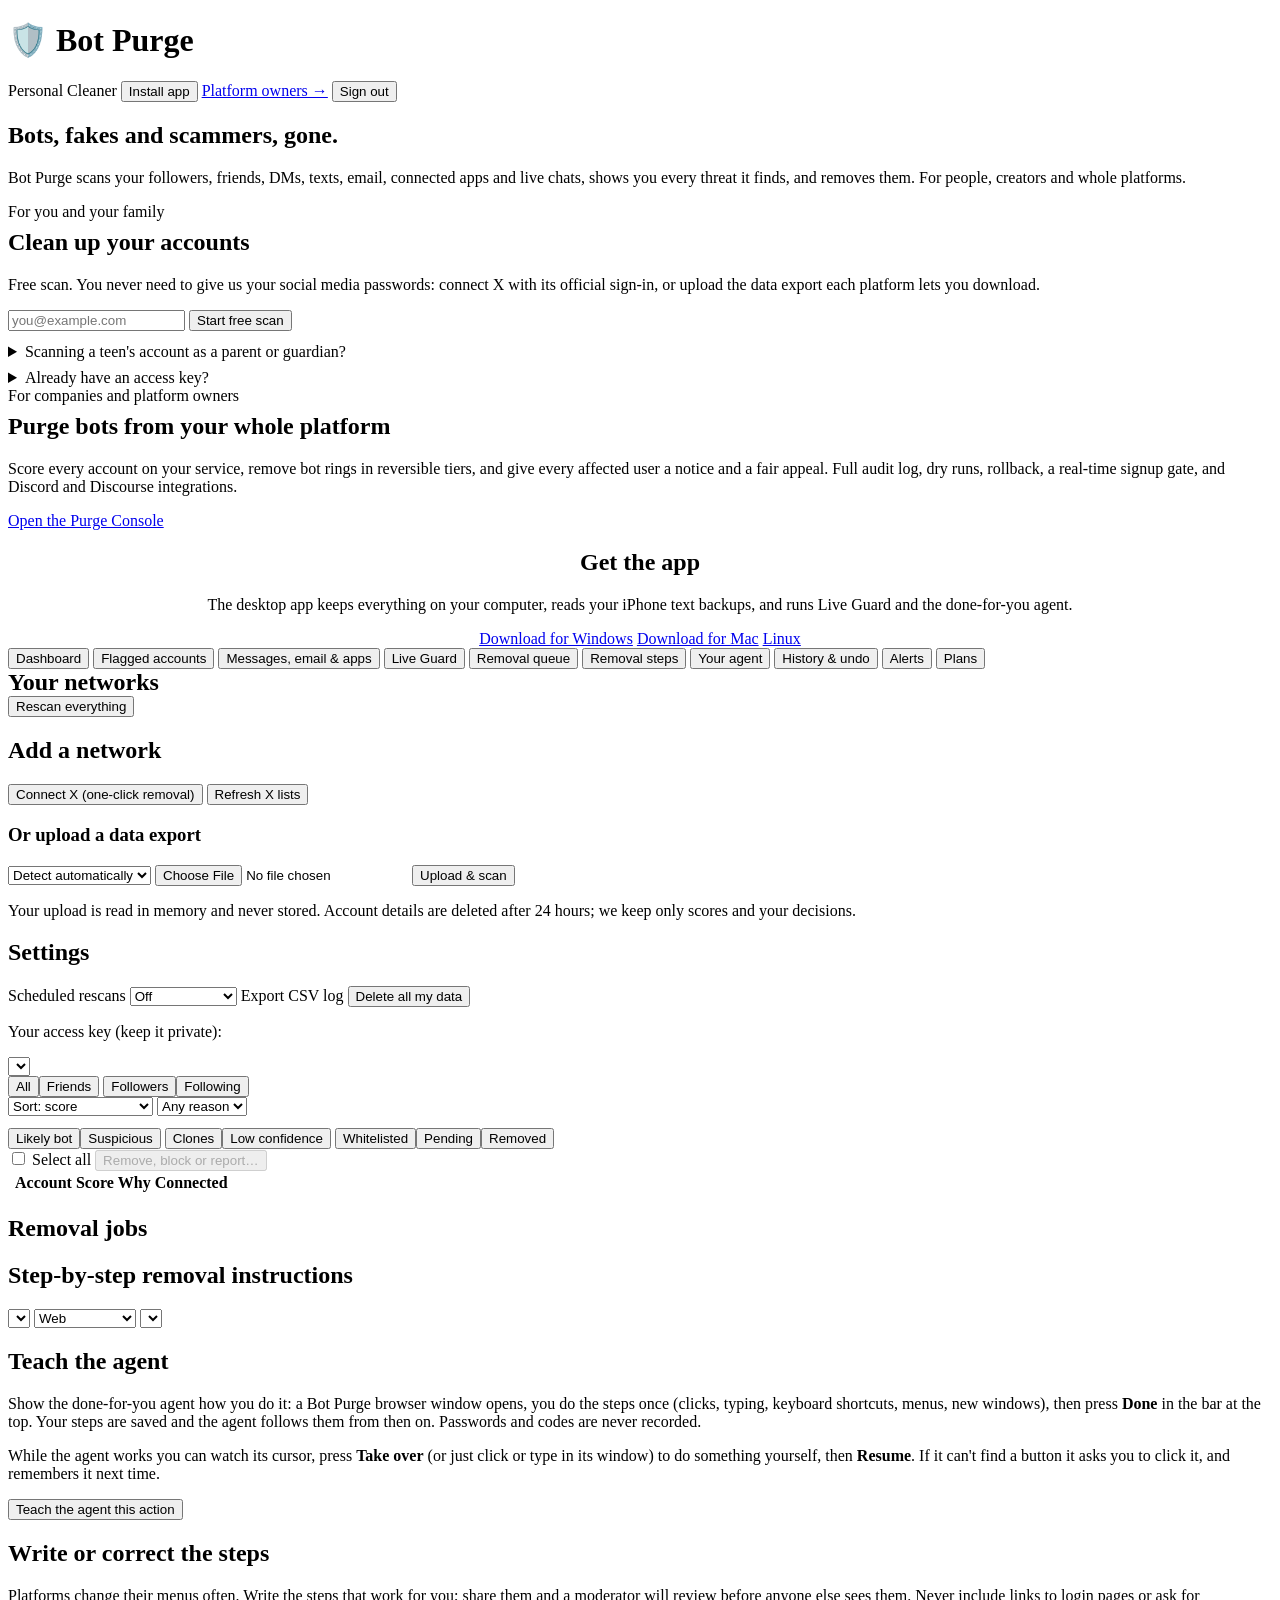
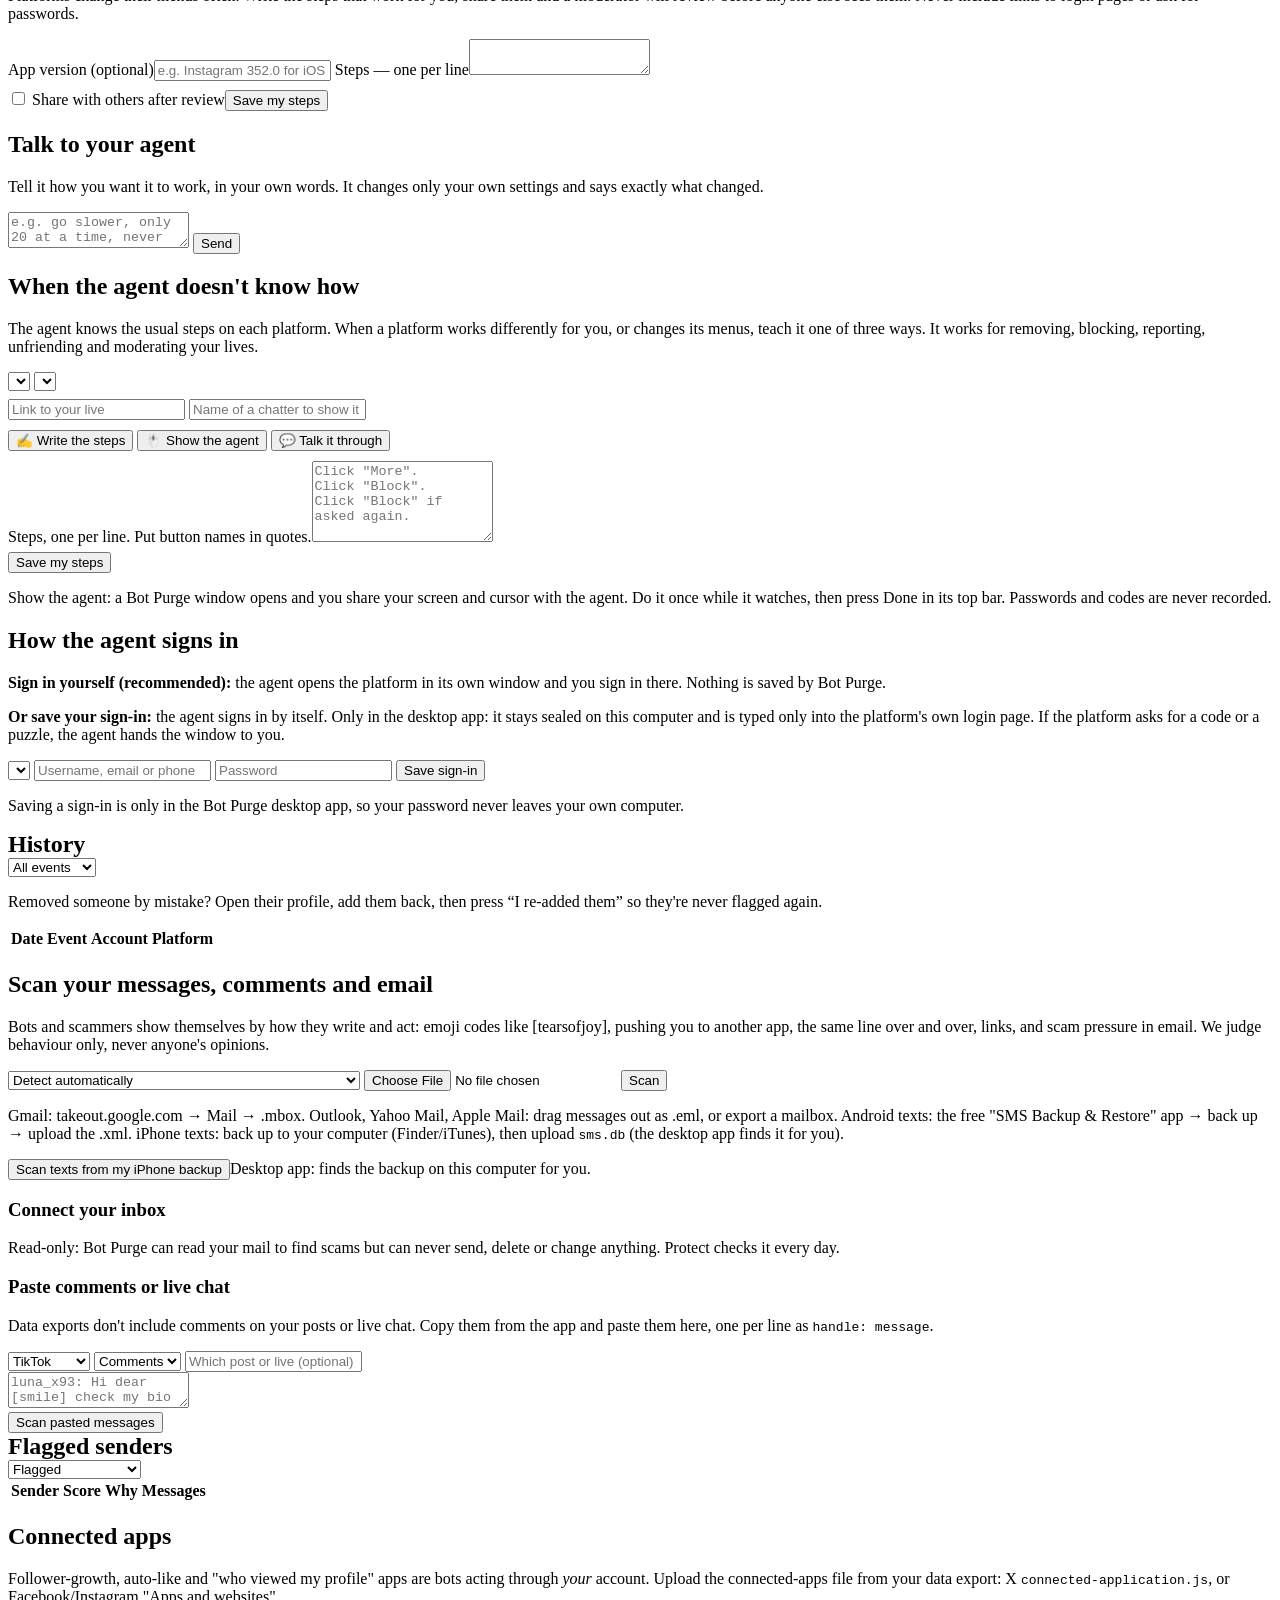
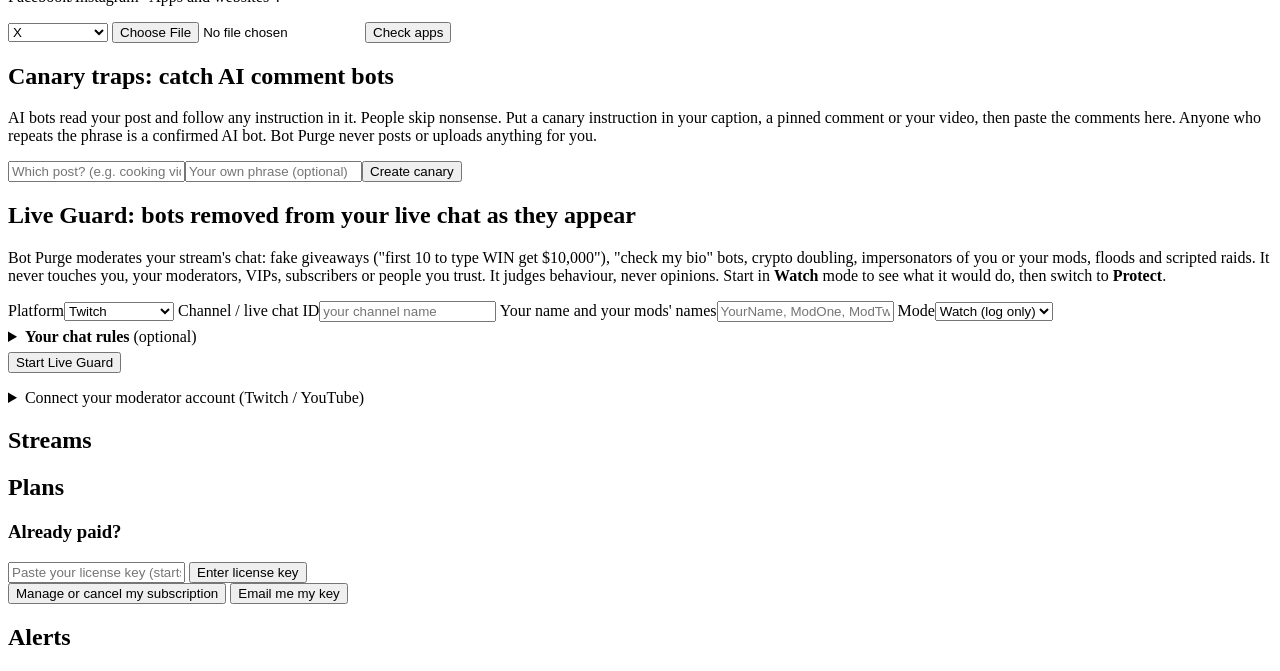
==== commit 0bbc6117: "Uploads as downloaded; Your agent tab: teach it, talk to it, optional saved sign-in - Upload the exp" ====
--- a/botpurge/web/index.html
+++ b/botpurge/web/index.html
@@ -35,7 +35,7 @@
       <div class="panel">
         <div class="chip good">For you and your family</div>
         <h2 style="margin-top:8px">Clean up your accounts</h2>
-        <p class="small muted">Free scan. We never ask for your social media passwords: connect X with its official sign-in, or upload the data export each platform lets you download.</p>
+        <p class="small muted">Free scan. You never need to give us your social media passwords: connect X with its official sign-in, or upload the data export each platform lets you download.</p>
         <div class="row" style="margin:12px 0">
           <input id="email" type="email" placeholder="you@example.com" style="flex:1" autocomplete="email">
           <button class="primary" id="signup">Start free scan</button>
@@ -76,6 +76,7 @@
       <button data-tab="live">Live Guard</button>
       <button data-tab="queue">Removal queue</button>
       <button data-tab="howto">Removal steps</button>
+      <button data-tab="agent">Your agent</button>
       <button data-tab="log">History &amp; undo</button>
       <button data-tab="alerts">Alerts <span id="alertCount" class="chip bad hidden"></span></button>
       <button data-tab="plans">Plans</button>
@@ -98,7 +99,7 @@
         <h3>Or upload a data export</h3>
         <div class="row">
           <select id="impPlatform">
-            <option value="instagram">Instagram</option><option value="facebook">Facebook</option>
+            <option value="auto">Detect automatically</option><option value="instagram">Instagram</option><option value="facebook">Facebook</option>
             <option value="tiktok">TikTok</option><option value="linkedin">LinkedIn</option><option value="x">X (archive)</option>
           </select>
           <input type="file" id="impFile" accept=".zip,.json,.csv,.js,.txt">
@@ -189,6 +190,56 @@
       </div>
     </div>
 
+    <!-- Your agent: extra choices for how the done-for-you agent signs in, learns and works -->
+    <div data-view="agent" class="hidden">
+      <div class="panel">
+        <h2>Talk to your agent</h2>
+        <p class="small muted">Tell it how you want it to work, in your own words. It changes only your own settings and says exactly what changed.</p>
+        <div id="acLog" class="chatlog"></div>
+        <div id="acCtx" class="small muted hidden"></div>
+        <div class="row" style="margin-top:8px"><textarea id="acText" rows="2" style="flex:1" placeholder="e.g. go slower, only 20 at a time, never remove @jenny_r"></textarea>
+          <button class="primary" id="acSend">Send</button></div>
+        <div class="row small" id="acIdeas" style="margin-top:6px"></div>
+        <p class="small muted" id="acPrefs"></p>
+      </div>
+      <div class="panel">
+        <h2>When the agent doesn't know how</h2>
+        <p class="small muted">The agent knows the usual steps on each platform. When a platform works differently for you, or changes its menus, teach it one of three ways. It works for removing, blocking, reporting, unfriending and moderating your lives.</p>
+        <div class="row">
+          <select id="tPlat"></select>
+          <select id="tAct"></select>
+        </div>
+        <div class="row hidden" id="tLive" style="margin-top:8px">
+          <input id="tLiveUrl" placeholder="Link to your live" style="flex:2">
+          <input id="tChatter" placeholder="Name of a chatter to show it on" style="flex:1">
+        </div>
+        <div class="row" style="margin-top:10px">
+          <button id="tWrite">✍️ Write the steps</button>
+          <button id="tShow">🖱️ Show the agent</button>
+          <button id="tTalk">💬 Talk it through</button>
+        </div>
+        <div id="tWriteBox" class="hidden" style="margin-top:10px">
+          <label class="f">Steps, one per line. Put button names in quotes.<textarea id="tSteps" rows="5" placeholder='Click "More".&#10;Click "Block".&#10;Click "Block" if asked again.'></textarea></label>
+          <div class="row" style="margin-top:6px"><span style="flex:1"></span><button class="primary" id="tSave">Save my steps</button></div>
+        </div>
+        <p class="small muted" id="tNote">Show the agent: a Bot Purge window opens and you share your screen and cursor with the agent. Do it once while it watches, then press Done in its top bar. Passwords and codes are never recorded.</p>
+        <ol class="steps" id="tResult"></ol>
+      </div>
+      <div class="panel">
+        <h2>How the agent signs in</h2>
+        <p class="small muted"><b>Sign in yourself (recommended):</b> the agent opens the platform in its own window and you sign in there. Nothing is saved by Bot Purge.</p>
+        <p class="small muted"><b>Or save your sign-in:</b> the agent signs in by itself. Only in the desktop app: it stays sealed on this computer and is typed only into the platform's own login page. If the platform asks for a code or a puzzle, the agent hands the window to you.</p>
+        <div id="sList"></div>
+        <div class="row" id="sForm" style="margin-top:8px">
+          <select id="sPlat"></select>
+          <input id="sUser" placeholder="Username, email or phone" autocomplete="off" style="flex:1">
+          <input id="sPass" type="password" placeholder="Password" autocomplete="new-password" style="flex:1">
+          <button class="primary" id="sSave">Save sign-in</button>
+        </div>
+        <p class="small muted hidden" id="sOnlyDesktop">Saving a sign-in is only in the Bot Purge desktop app, so your password never leaves your own computer.</p>
+      </div>
+    </div>
+
     <!-- Log -->
     <div data-view="log" class="hidden">
       <div class="panel">
@@ -205,7 +256,7 @@
         <h2>Scan your messages, comments and email</h2>
         <p class="small muted">Bots and scammers show themselves by how they write and act: emoji codes like [tearsofjoy], pushing you to another app, the same line over and over, links, and scam pressure in email. We judge behaviour only, never anyone's opinions.</p>
         <div class="row">
-          <select id="mSource"><option value="tiktok">TikTok DMs (data export)</option><option value="instagram">Instagram DMs (data export)</option>
+          <select id="mSource"><option value="auto">Detect automatically</option><option value="tiktok">TikTok DMs (data export)</option><option value="instagram">Instagram DMs (data export)</option>
             <option value="facebook">Facebook Messenger (data export)</option><option value="x">X DMs (archive)</option>
             <option value="email">Email (.mbox or .eml)</option><option value="sms">Text messages (Android backup .xml or iPhone sms.db)</option><option value="csv">Comments / chat (CSV)</option></select>
           <input type="file" id="mFile" accept=".zip,.json,.js,.mbox,.eml,.csv">
@@ -338,7 +389,7 @@
   $("auth").classList.toggle("hidden", !!token);
   $("appView").classList.toggle("hidden", !token);
   $("signout").classList.toggle("hidden", !token);
-  if (token) { $("myToken").textContent = token; loadDash(); }
+  if (token) { $("myToken").textContent = token; loadDash(); loadAgentPrefs(); }
 }
 
 $("signup").onclick = async () => {
@@ -356,7 +407,7 @@
   state.tab = t;
   document.querySelectorAll("#tabs button").forEach(b => b.classList.toggle("on", b.dataset.tab === t));
   document.querySelectorAll("[data-view]").forEach(v => v.classList.toggle("hidden", v.dataset.view !== t));
-  ({ dash: loadDash, flags: loadFlags, queue: loadJobs, howto: loadHowto, log: loadLog, alerts: loadAlerts, plans: loadPlans, inbox: () => { loadMail().catch(() => {}); return loadInbox(); }, live: loadLive })[t]();
+  ({ dash: loadDash, flags: loadFlags, queue: loadJobs, howto: loadHowto, log: loadLog, alerts: loadAlerts, plans: loadPlans, agent: loadAgent, inbox: () => { loadMail().catch(() => {}); return loadInbox(); }, live: loadLive })[t]();
 }
 
 // ---------- dashboard ----------
@@ -369,6 +420,7 @@
 $("lgPlatform").onchange = () => $("lgHow").textContent = LG_HOW[$("lgPlatform").value];
 let lgTimer = null, lgCurrent = null, lgDemoRunning = false;
 async function loadLive() {
+  applyLivePrefs();
   $("lgHow").textContent = LG_HOW[$("lgPlatform").value];
   const list = await api("/api/liveguard/sessions", { headers: auth() });
   $("lgList").innerHTML = list.length ? list.map(x => `<div class="row card" style="margin-bottom:6px"><b>${esc(PLATFORM_NAMES[x.platform] || x.platform)}</b><span>${esc(x.channel)}</span>
@@ -652,7 +704,20 @@
   $("fPlatform").value = state.platform;
 }
 async function loadHelp() { state.help = await api("/api/import/help"); renderHelp(); }
-function renderHelp() { $("impHelp").innerHTML = (state.help[$("impPlatform").value] || []).map(s => `<li>${esc(s)}</li>`).join(""); }
+const AUTO_HELP = ["Upload the .zip exactly as you downloaded it. No need to unzip it: we work out which network it's from.",
+  "You can also drag the file onto this box.", "To see how to download your data, pick your network in the list."];
+function renderHelp() { const p = $("impPlatform").value;
+  $("impHelp").innerHTML = (p === "auto" ? AUTO_HELP : state.help[p] || []).map(s => `<li>${esc(s)}</li>`).join(""); }
+// Drag a downloaded export (zip or file) onto an upload box instead of browsing for it.
+function dropZone(input, go) {
+  const box = input.closest(".panel");
+  box.addEventListener("dragover", e => { if ([...e.dataTransfer.types].includes("Files")) { e.preventDefault(); box.classList.add("dropping"); } });
+  box.addEventListener("dragleave", e => { if (!box.contains(e.relatedTarget)) box.classList.remove("dropping"); });
+  box.addEventListener("drop", e => { e.preventDefault(); box.classList.remove("dropping");
+    if (!e.dataTransfer.files.length) return; input.files = e.dataTransfer.files; go.click(); });
+}
+dropZone($("impFile"), $("impGo"));
+dropZone($("mFile"), $("mImport"));
 $("impPlatform").onchange = renderHelp;
 $("impGo").onclick = async () => {
   const f = $("impFile").files[0];
@@ -662,7 +727,7 @@
   try {
     const r = await api(`/api/import/${$("impPlatform").value}`, { method: "POST", form: fd, headers: auth() });
     const flagged = (r.counts.likely_bot || 0) + (r.counts.suspicious || 0);
-    toast(`Imported ${r.imported} connections · ${flagged} flagged${r.reconciled.removed ? ` · ${r.reconciled.removed} removals confirmed` : ""}`);
+    toast(`${r.platform ? (PLATFORM_NAMES[r.platform] || r.platform) + ": " : ""}Imported ${r.imported} connections · ${flagged} flagged${r.reconciled.removed ? ` · ${r.reconciled.removed} removals confirmed` : ""}`);
     $("impFile").value = ""; loadDash();
   } catch (e) { toast(e.message); } finally { $("impGo").disabled = false; $("impGo").textContent = "Upload & scan"; }
 };
@@ -752,7 +817,8 @@
     const verbs = Object.entries(counts).map(([d, c]) => d === "friend" ? `unfriend ${plural(c, "friend", "friends")}`
       : d === "follower" ? `remove ${plural(c, "follower", "followers")}` : `unfollow ${plural(c, "account", "accounts")}`).join(", ");
     $("cTitle").textContent = `${n} account${n > 1 ? "s" : ""} on ${PLATFORM_NAMES[p]}`;
-    $("cDoRemove").checked = true; $("cDoBlock").checked = false; $("cDoReport").checked = false;
+    const dA = (state.agentPrefs && state.agentPrefs.default_actions) || ["remove"];        // as told to the agent
+    $("cDoRemove").checked = true; $("cDoBlock").checked = dA.includes("block"); $("cDoReport").checked = !!bots && dA.includes("report");
     $("cDoReport").disabled = !bots;
     const refresh = () => {
       const block = $("cDoBlock").checked, report = $("cDoReport").checked;
@@ -833,8 +899,16 @@
       <td><div class="row">${i.profile_url ? `<a class="btn small" target="_blank" rel="noopener" href="${esc(i.profile_url)}">Open</a>` : ""}
       ${canTick ? `<button class="small" data-ok="${i.idx}">Done</button><button class="small" data-skip="${i.idx}">Skip</button>` : ""}</div></td></tr>`;
   }).join("") + "</tbody></table></div>";
+  if (j.mode === "agent" && j.items.some(i => i.status === "failed")) {
+    const act = (j.items.find(i => i.status === "failed") || {}).action;
+    body += `<div class="notice" style="margin-top:10px">The agent couldn't finish some of these on ${PLATFORM_NAMES[j.platform] || j.platform}. Teach it how you do it:
+      <div class="row" style="margin-top:6px"><button class="small" data-teach="write" data-p="${esc(j.platform)}" data-a="${esc(act)}">✍️ Write the steps</button>
+      <button class="small" data-teach="show" data-p="${esc(j.platform)}" data-a="${esc(act)}">🖱️ Show the agent</button>
+      <button class="small" data-teach="talk" data-p="${esc(j.platform)}" data-a="${esc(act)}">💬 Talk it through</button></div></div>`;
+  }
   body += `<p class="small muted">“Pending” items are confirmed on your next import: anyone gone from the new export is marked Removed; anyone still there is marked Failed so you can retry.</p>`;
   $("jobPanel").innerHTML = body; $("jobPanel").classList.remove("hidden");
+  document.querySelectorAll("[data-teach]").forEach(b => b.onclick = () => teachFrom(b.dataset.p, b.dataset.a, b.dataset.teach));
   $("jobPanel").querySelectorAll("[data-st]").forEach(b => b.onclick = async () => { await api(`/api/removals/${j.id}/state`, { method: "POST", body: { state: b.dataset.st }, headers: auth() }); loadJobs(); });
   $("jobPanel").querySelectorAll("[data-ok]").forEach(b => b.onclick = () => confirmItem(j.id, b.dataset.ok, "done"));
   $("jobPanel").querySelectorAll("[data-skip]").forEach(b => b.onclick = () => confirmItem(j.id, b.dataset.skip, "skipped"));
@@ -927,6 +1001,103 @@
   finally { $("teachGo").disabled = false; }
 };
 
+// ---------- your agent ----------
+async function loadAgentPrefs() {
+  try { const r = await api("/api/agent/chat", { headers: auth() }); state.agentPrefs = r.prefs; state.agentChat = r; return r; } catch (e) { return null; }
+}
+function applyLivePrefs() {        // Live Guard's chat rules start from what the person told their agent
+  const l = (state.agentPrefs && state.agentPrefs.live) || {};
+  if ("no_politics" in l) $("lgNoPolitics").checked = !!l.no_politics;
+  if ("no_abuse" in l) $("lgNoAbuse").checked = !!l.no_abuse;
+  if (l.blocked_phrases && !$("lgWords").value) $("lgWords").value = l.blocked_phrases.join(", ");
+  if (l.mode && $("lgMode")) $("lgMode").value = l.mode;
+}
+function prefsLine(p) {
+  if (!p) return "";
+  const parts = [`Pace: ${p.pace}`, `up to ${p.max_per_run} per run`, `by default: ${p.default_actions.join(", ")}`];
+  if (p.objectives.length) parts.push(`objectives: ${p.objectives.join("; ")}`);
+  return parts.join(" · ");
+}
+function renderChat(msgs) {
+  $("acLog").innerHTML = msgs.map(m => `<div class="msg ${m.role === "user" ? "me" : "agent"}">${esc(m.text)}</div>`).join("") ||
+    `<div class="msg agent">Hi! I'm your Bot Purge agent. Tell me how you'd like me to work: how fast, how many at a time, who to never touch, what to focus on, or how a platform works for you.</div>`;
+  $("acLog").scrollTop = $("acLog").scrollHeight;
+}
+const AC_IDEAS = ["Go slower", "Only 20 at a time", "Always block too", "Scan every week", "Keep politics out of my live chat", "What are my settings?"];
+async function loadAgent() {
+  const r = await loadAgentPrefs();
+  if (r) { renderChat(r.messages); $("acPrefs").textContent = prefsLine(r.prefs) + (r.engine === "claude" ? " · understood by Claude" : ""); state.teachable = r.teachable; }
+  $("acIdeas").innerHTML = AC_IDEAS.map(t => `<button class="small link" data-idea="${esc(t)}">${esc(t)}</button>`).join("");
+  document.querySelectorAll("[data-idea]").forEach(b => b.onclick = () => { $("acText").value = b.dataset.idea; $("acSend").click(); });
+  const plats = Object.keys(state.teachable || PLATFORM_ACTIONS);
+  if (!$("tPlat").options.length) { $("tPlat").innerHTML = plats.map(p => `<option value="${p}">${PLATFORM_NAMES[p] || p}</option>`).join(""); fillTeachActions(); }
+  const s = await api("/api/agent/signins", { headers: auth() }).catch(() => null);
+  if (s) {
+    $("sForm").classList.toggle("hidden", !s.available); $("sOnlyDesktop").classList.toggle("hidden", s.available);
+    if (!$("sPlat").options.length) $("sPlat").innerHTML = s.signins.map(x => `<option value="${x.platform}">${PLATFORM_NAMES[x.platform] || x.platform}</option>`).join("");
+    $("sList").innerHTML = s.signins.filter(x => x.saved).map(x => `<div class="row small"><span class="chip good">${PLATFORM_NAMES[x.platform] || x.platform}: ${esc(x.username)}</span>
+      <button class="small link" data-forget="${x.platform}">Forget</button></div>`).join("");
+    document.querySelectorAll("[data-forget]").forEach(b => b.onclick = async () => { await api(`/api/agent/signins/${b.dataset.forget}`, { method: "DELETE", headers: auth() }); loadAgent(); });
+  }
+}
+function teachLiveToggle() {
+  const live = $("tAct").value.startsWith("live_");
+  $("tLive").classList.toggle("hidden", !live);
+  $("tSteps").placeholder = live ? 'Click "{author_name}" (the chatter\'s name is filled in each time).\nClick "Manage".\nClick "Remove from chat".'
+                                 : 'Click "More".\nClick "Block".\nClick "Block" if asked again.';
+}
+function fillTeachActions() {
+  const acts = (state.teachable || PLATFORM_ACTIONS)[$("tPlat").value] || [];
+  $("tAct").innerHTML = acts.map(a => `<option value="${a}">${ACTION_NAMES[a] || a}</option>`).join("");
+  teachLiveToggle();
+}
+$("tPlat").onchange = fillTeachActions;
+$("tAct").onchange = teachLiveToggle;
+async function teachFrom(platform, action, how) {
+  switchTab("agent"); await loadAgent();
+  $("tPlat").value = platform; fillTeachActions(); if (action) $("tAct").value = action; $("tAct").onchange();
+  ({ write: () => $("tWrite").click(), show: () => $("tWrite").scrollIntoView({ block: "center" }), talk: () => $("tTalk").click() })[how]();
+}
+$("tWrite").onclick = () => { $("tWriteBox").classList.toggle("hidden"); $("tSteps").focus(); };
+$("tSave").onclick = async () => {
+  const steps = $("tSteps").value.split("\n").map(x => x.trim()).filter(Boolean);
+  try { await api("/api/instructions", { method: "POST", headers: auth(), body: { platform: $("tPlat").value, device: "web", action: $("tAct").value, steps, share: false } });
+    $("tNote").textContent = `Saved. The agent follows your steps to ${(ACTION_NAMES[$("tAct").value] || "").toLowerCase()} on ${PLATFORM_NAMES[$("tPlat").value]} from now on.`;
+    $("tWriteBox").classList.add("hidden"); } catch (e) { toast(e.message); }
+};
+$("tShow").onclick = async () => {
+  const platform = $("tPlat").value, action = $("tAct").value, live = action.startsWith("live_");
+  const pick = !live && state.rows && state.rows.find(r => r.platform === platform);
+  $("tNote").textContent = `A Bot Purge window is opening on ${PLATFORM_NAMES[platform]}. Sign in if asked, do it once, then press Done in its top bar.`;
+  $("tShow").disabled = true;
+  try {
+    const r = await api("/api/agent/teach", { method: "POST", headers: auth(), body: { platform, action, account_id: pick ? pick.account_id : null,
+      start_url: live ? $("tLiveUrl").value.trim() : null, example_name: live ? $("tChatter").value.trim() : null } });
+    $("tResult").innerHTML = r.steps.map(x => `<li>${esc(x)}</li>`).join("");
+    $("tNote").textContent = r.note || (r.saved ? "Saved." : "Nothing saved.");
+  } catch (e) { paywalled(e); } finally { $("tShow").disabled = false; }
+};
+$("tTalk").onclick = () => {
+  state.chatCtx = { platform: $("tPlat").value, action: $("tAct").value };
+  $("acCtx").textContent = `Teaching: ${PLATFORM_NAMES[state.chatCtx.platform]} · ${ACTION_NAMES[state.chatCtx.action]}. Tell me the steps, e.g. click "More", then click "Block".`;
+  $("acCtx").classList.remove("hidden"); $("acText").focus(); $("acText").scrollIntoView({ block: "center" });
+};
+$("acSend").onclick = async () => {
+  const text = $("acText").value.trim(); if (!text) return;
+  $("acSend").disabled = true;
+  try {
+    const r = await api("/api/agent/chat", { method: "POST", headers: auth(), body: { text, ...(state.chatCtx || {}) } });
+    $("acText").value = ""; state.agentPrefs = r.prefs; $("acPrefs").textContent = prefsLine(r.prefs);
+    const h = await api("/api/agent/chat", { headers: auth() }); renderChat(h.messages);
+    if (r.changes.some(c => c.startsWith("Saved your steps"))) { state.chatCtx = null; $("acCtx").classList.add("hidden"); }
+  } catch (e) { paywalled(e); } finally { $("acSend").disabled = false; }
+};
+$("acText").addEventListener("keydown", e => { if (e.key === "Enter" && !e.shiftKey) { e.preventDefault(); $("acSend").click(); } });
+$("sSave").onclick = async () => {
+  try { await api(`/api/agent/signins/${$("sPlat").value}`, { method: "PUT", headers: auth(), body: { username: $("sUser").value, password: $("sPass").value } });
+    $("sUser").value = ""; $("sPass").value = ""; toast("Saved on this computer"); loadAgent(); } catch (e) { paywalled(e); }
+};
+
 // ---------- installable app ----------
 if ("serviceWorker" in navigator && !navigator.userAgent.includes("pywebview")) navigator.serviceWorker.register("/sw.js").catch(() => {});
 let installPrompt = null;
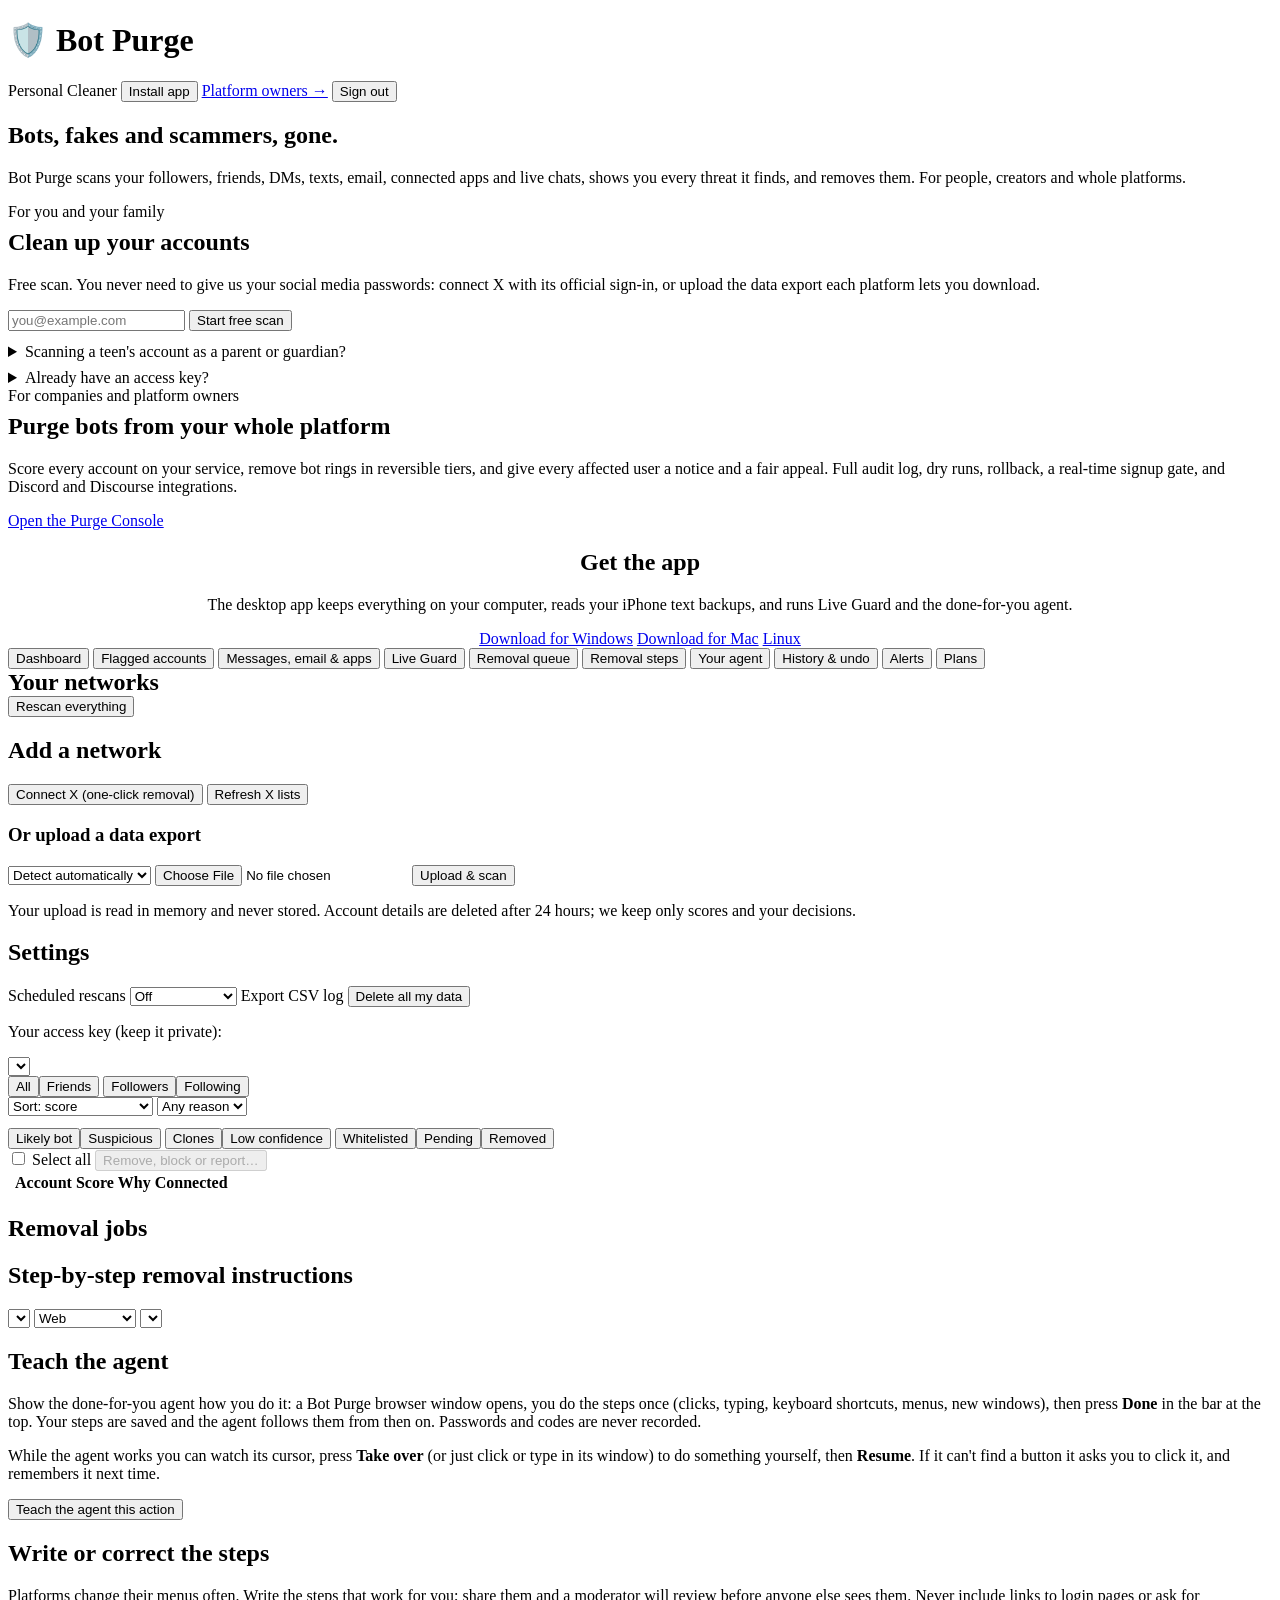
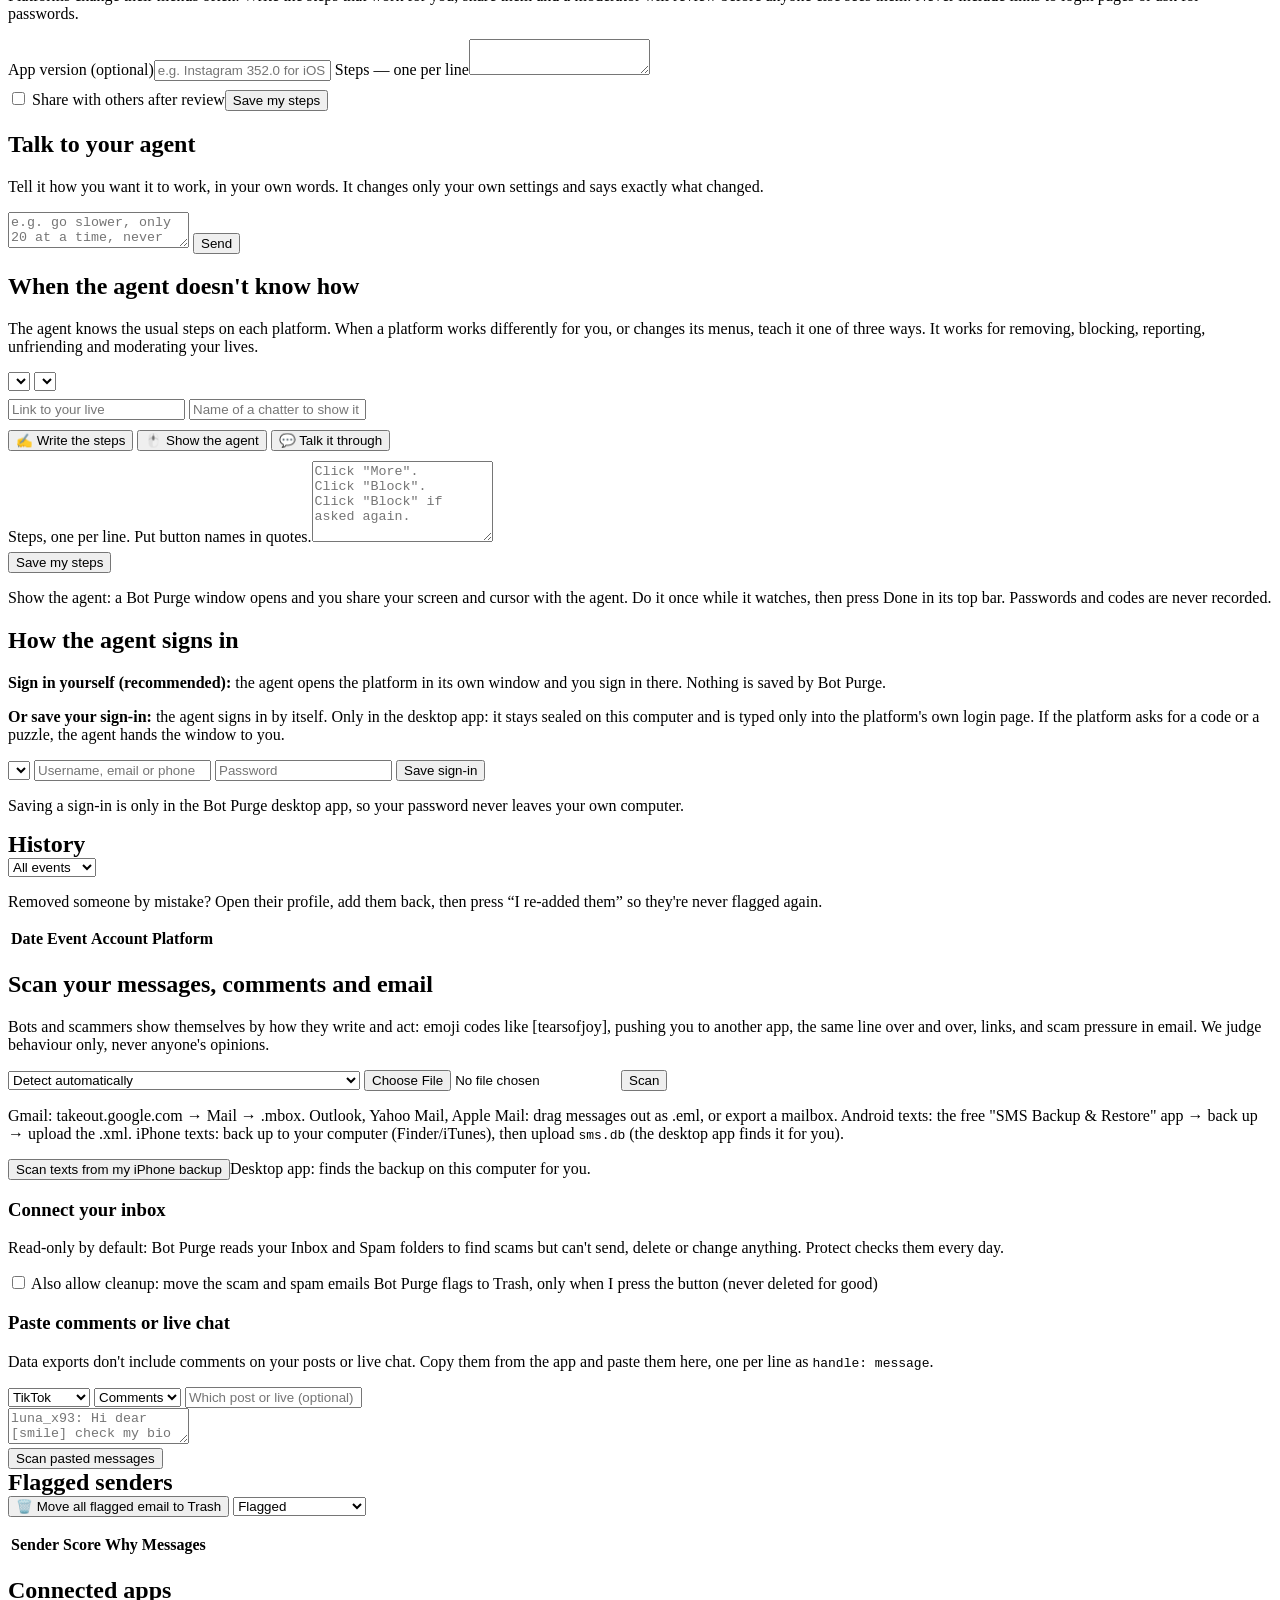
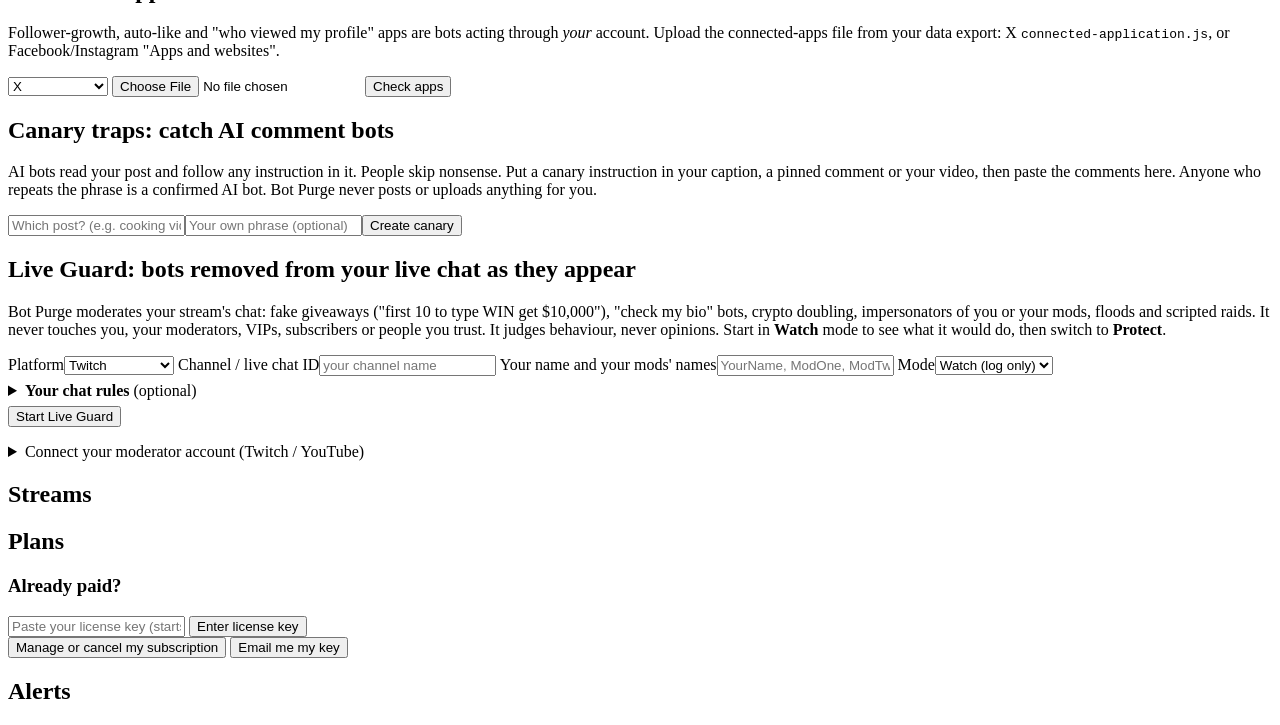
==== commit 91d771a8: "Email cleanup (optional) and scan scope for the agent - Gmail, Outlook and Yahoo Mail check the Inbo" ====
--- a/botpurge/web/index.html
+++ b/botpurge/web/index.html
@@ -266,8 +266,9 @@
           Android texts: the free "SMS Backup &amp; Restore" app → back up → upload the .xml. iPhone texts: back up to your computer (Finder/iTunes), then upload <code>sms.db</code> (the desktop app finds it for you).</p>
         <div class="row"><button id="iphoneScan">Scan texts from my iPhone backup</button><span class="small muted">Desktop app: finds the backup on this computer for you.</span></div>
         <h3>Connect your inbox</h3>
-        <p class="small muted">Read-only: Bot Purge can read your mail to find scams but can never send, delete or change anything. Protect checks it every day.</p>
-        <div class="row" id="mailLinks"></div>
+        <p class="small muted">Read-only by default: Bot Purge reads your Inbox and Spam folders to find scams but can't send, delete or change anything. Protect checks them every day.</p>
+        <label class="small"><input type="checkbox" id="mClean"> Also allow cleanup: move the scam and spam emails Bot Purge flags to Trash, only when I press the button (never deleted for good)</label>
+        <div class="row" id="mailLinks" style="margin-top:6px"></div>
         <h3>Paste comments or live chat</h3>
         <p class="small muted">Data exports don't include comments on your posts or live chat. Copy them from the app and paste them here, one per line as <code>handle: message</code>.</p>
         <div class="row">
@@ -280,7 +281,9 @@
       </div>
       <div class="panel">
         <div class="row"><h2 style="margin:0">Flagged senders</h2><span style="flex:1"></span>
+          <button class="small primary hidden" id="mCleanAll">🗑️ Move all flagged email to Trash</button>
           <select id="sTab"><option value="flagged">Flagged</option><option value="whitelisted">Real people</option><option value="removed">Blocked / removed</option><option value="all">Everyone</option></select></div>
+        <p class="notice small hidden" id="mCleanResult"></p>
         <div class="table-wrap"><table class="stack"><thead><tr><th>Sender</th><th>Score</th><th>Why</th><th class="hide-sm">Messages</th><th></th></tr></thead><tbody id="sRows"></tbody></table></div>
         <div id="sDetail"></div>
       </div>
@@ -530,11 +533,11 @@
 async function loadMail() {
   const links = await api("/api/mail", { headers: auth() });
   $("mailLinks").innerHTML = links.map(l => l.connected
-    ? `<span class="chip good">${esc(l.name)} connected${l.last_sync ? " · checked " + fmtDate(l.last_sync) : ""}</span>${l.last_error ? `<span class="chip bad" title="${esc(l.last_error)}">needs attention</span>` : ""}
+    ? `<span class="chip good">${esc(l.name)} connected${l.can_clean ? " · cleanup on" : ""}${l.last_sync ? " · checked " + fmtDate(l.last_sync) : ""}</span>${l.last_error ? `<span class="chip bad" title="${esc(l.last_error)}">needs attention</span>` : ""}
        <button class="small" data-msync="${l.provider}">Check now</button><button class="small link" data-moff="${l.provider}">Disconnect</button>`
     : `<button data-mon="${l.provider}" ${l.available ? "" : "disabled title='Not set up in this copy yet'"}>Connect ${esc(l.name)}</button>`).join("");
   document.querySelectorAll("[data-mon]").forEach(b => b.onclick = async () => {
-    try { const r = await api(`/api/mail/${b.dataset.mon}/connect`, { method: "POST", headers: auth() });
+    try { const r = await api(`/api/mail/${b.dataset.mon}/connect${$("mClean").checked ? "?cleanup=true" : ""}`, { method: "POST", headers: auth() });
       window.open(r.authorize_url, "_blank", "noopener"); toast("Finish signing in in your browser, then come back here.", 6000);
       window.addEventListener("focus", () => { loadMail(); loadInbox(); }, { once: true }); }
     catch (e) { paywalled(e); }
@@ -544,7 +547,24 @@
     catch (e) { paywalled(e); }
   });
   document.querySelectorAll("[data-moff]").forEach(b => b.onclick = async () => { await api(`/api/mail/${b.dataset.moff}`, { method: "DELETE", headers: auth() }); loadMail(); });
-}
+  state.canClean = links.some(l => l.connected && l.can_clean);
+  $("mCleanAll").classList.toggle("hidden", !state.canClean);
+}
+// Move every flagged sender's email to Trash: the first press asks, the second does it.
+$("mCleanAll").onclick = async () => {
+  const b = $("mCleanAll");
+  if (!b.dataset.sure) {
+    const n = (await api("/api/inbox/senders?tab=flagged", { headers: auth() })).filter(r => r.platform === "email").length;
+    b.dataset.sure = "1"; b.textContent = `Yes, move email from ${n} flagged senders to Trash`;
+    setTimeout(() => { delete b.dataset.sure; b.textContent = "🗑️ Move all flagged email to Trash"; }, 8000); return;
+  }
+  delete b.dataset.sure; b.disabled = true;
+  try { const r = await api("/api/mail/clean", { method: "POST", headers: auth(), body: { to: "trash" } });
+    toast(`Moved ${r.moved} emails from ${r.senders} senders to Trash. You can undo it in your mailbox.`, 6000);
+    $("mCleanResult").textContent = `✅ Moved ${r.moved} scam and spam emails from ${r.senders} senders to Trash.`; $("mCleanResult").classList.remove("hidden");
+    loadInbox(); } catch (e) { paywalled(e); }
+  finally { b.disabled = false; b.textContent = "🗑️ Move all flagged email to Trash"; }
+};
 async function loadInbox() {
   const rows = await api(`/api/inbox/senders?tab=${$("sTab").value}`, { headers: auth() });
   $("sRows").innerHTML = rows.map(r => {
@@ -1090,6 +1110,13 @@
     $("acText").value = ""; state.agentPrefs = r.prefs; $("acPrefs").textContent = prefsLine(r.prefs);
     const h = await api("/api/agent/chat", { headers: auth() }); renderChat(h.messages);
     if (r.changes.some(c => c.startsWith("Saved your steps"))) { state.chatCtx = null; $("acCtx").classList.add("hidden"); }
+    const sc = r.prefs.scope;                          // "only scan my TikTok followers": Flagged accounts opens on that
+    if (sc && r.changes.some(c => c.startsWith("Scanning only"))) {
+      if (sc.platforms && sc.platforms.length === 1) state.platform = sc.platforms[0];
+      if (sc.directions && sc.directions.length === 1) { state.dir = sc.directions[0]; document.querySelectorAll("#fDir button").forEach(x => x.classList.toggle("on", x.dataset.dir === state.dir)); }
+      $("acLog").insertAdjacentHTML("beforeend", `<div class="msg agent"><button class="small primary" id="acReview">Review and remove them</button></div>`);
+      $("acReview").onclick = () => switchTab("flags");
+    }
   } catch (e) { paywalled(e); } finally { $("acSend").disabled = false; }
 };
 $("acText").addEventListener("keydown", e => { if (e.key === "Enter" && !e.shiftKey) { e.preventDefault(); $("acSend").click(); } });
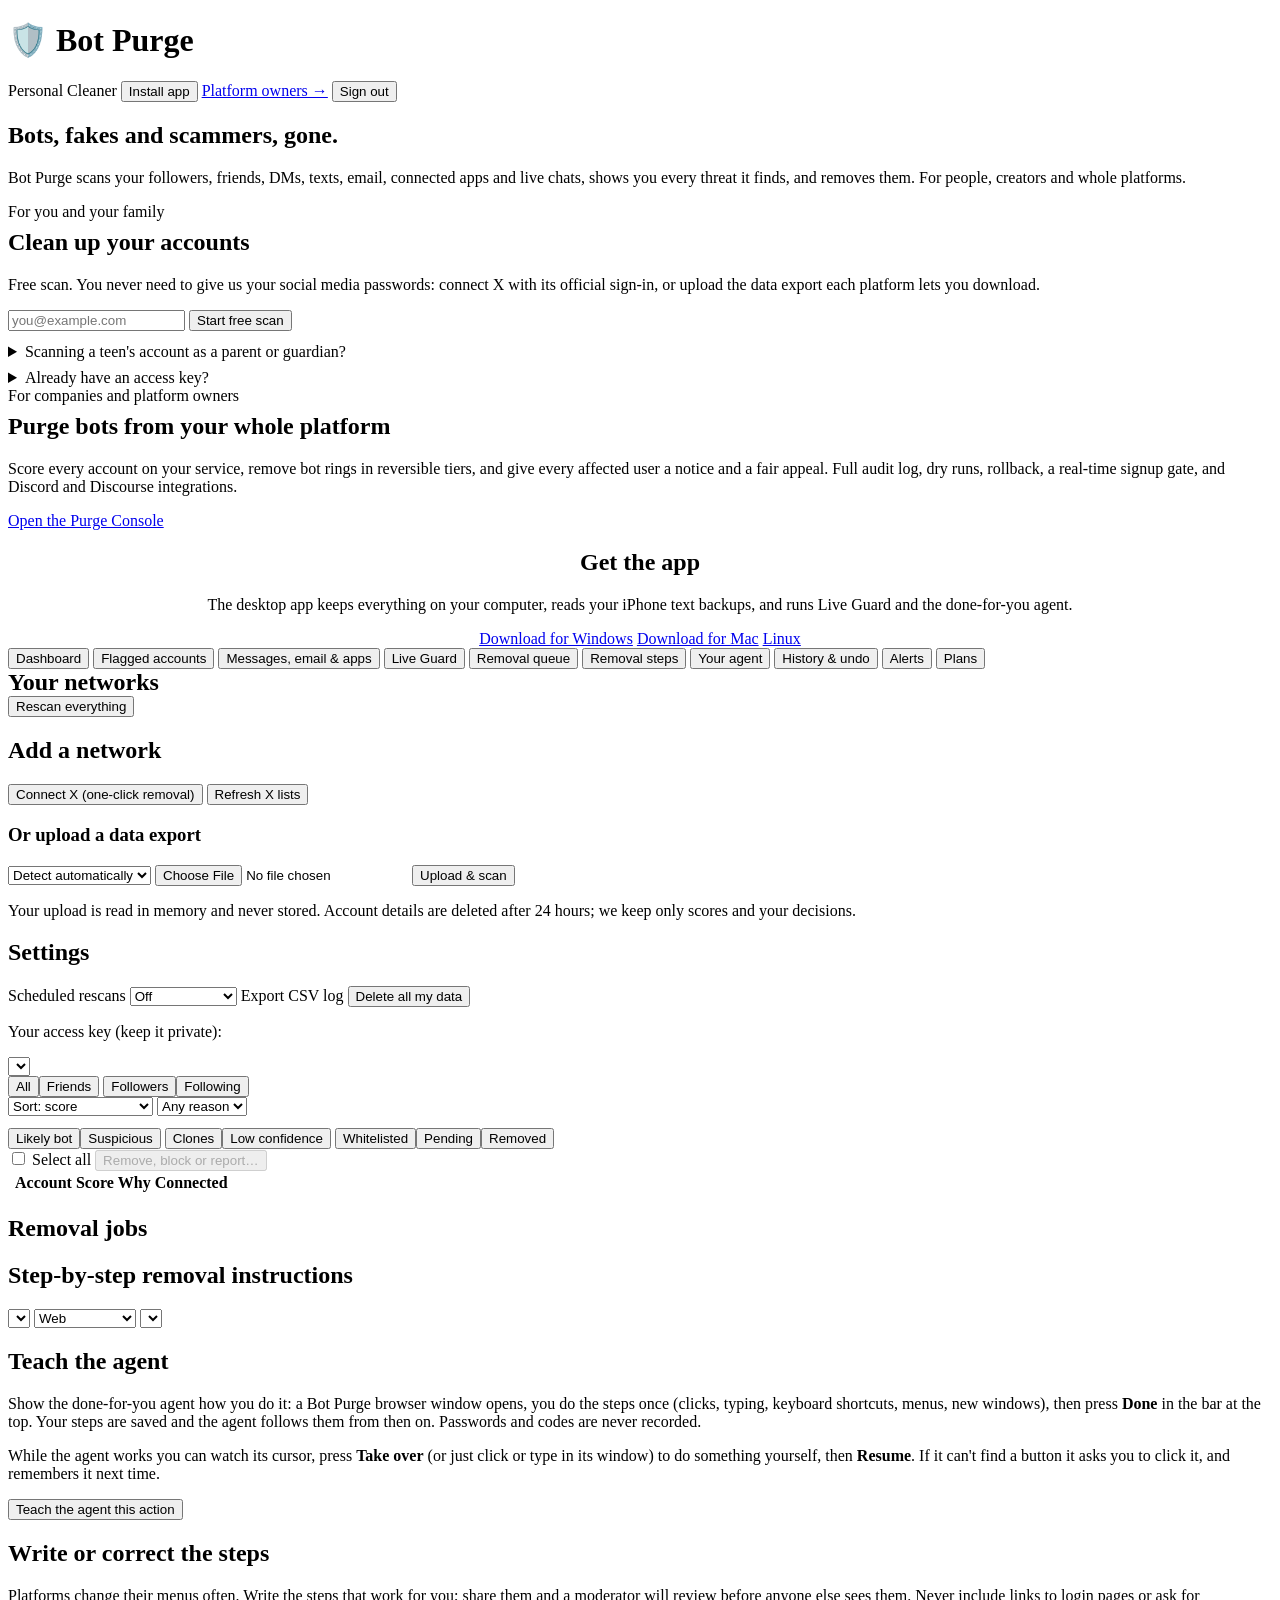
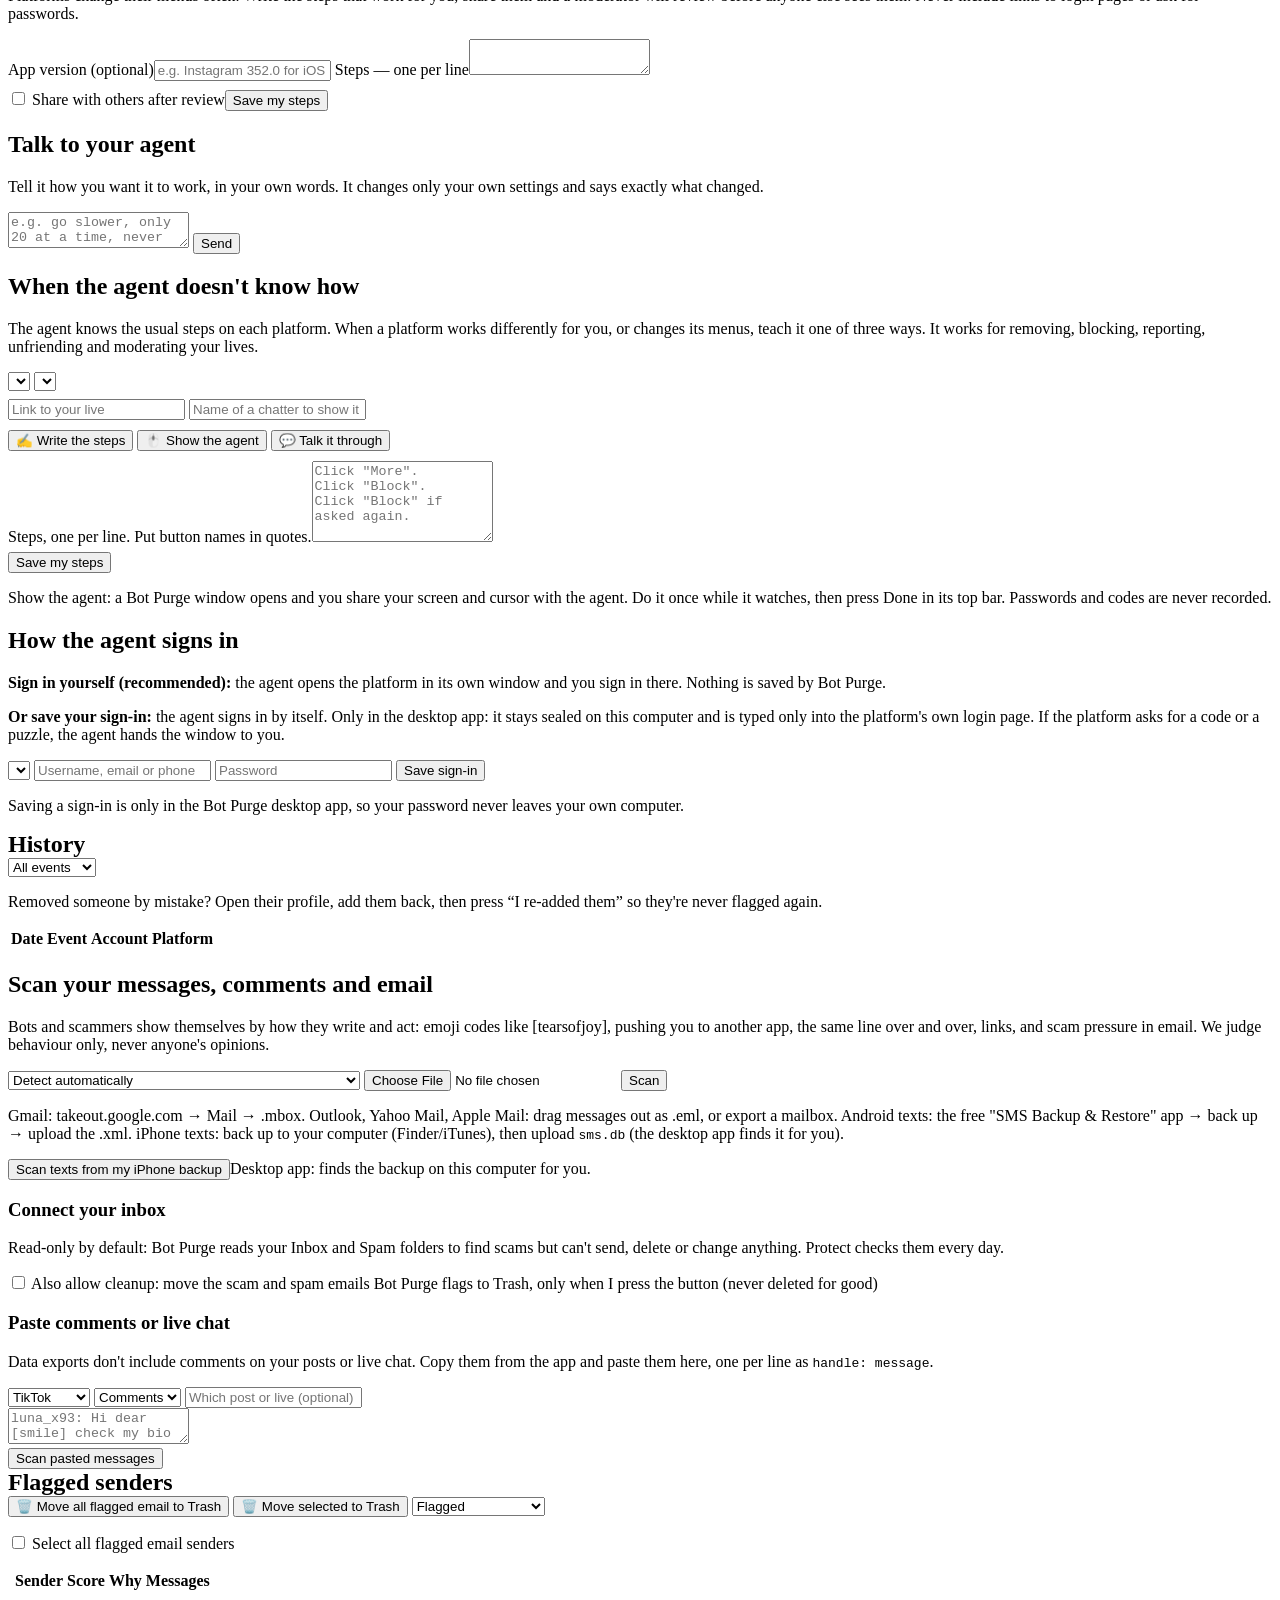
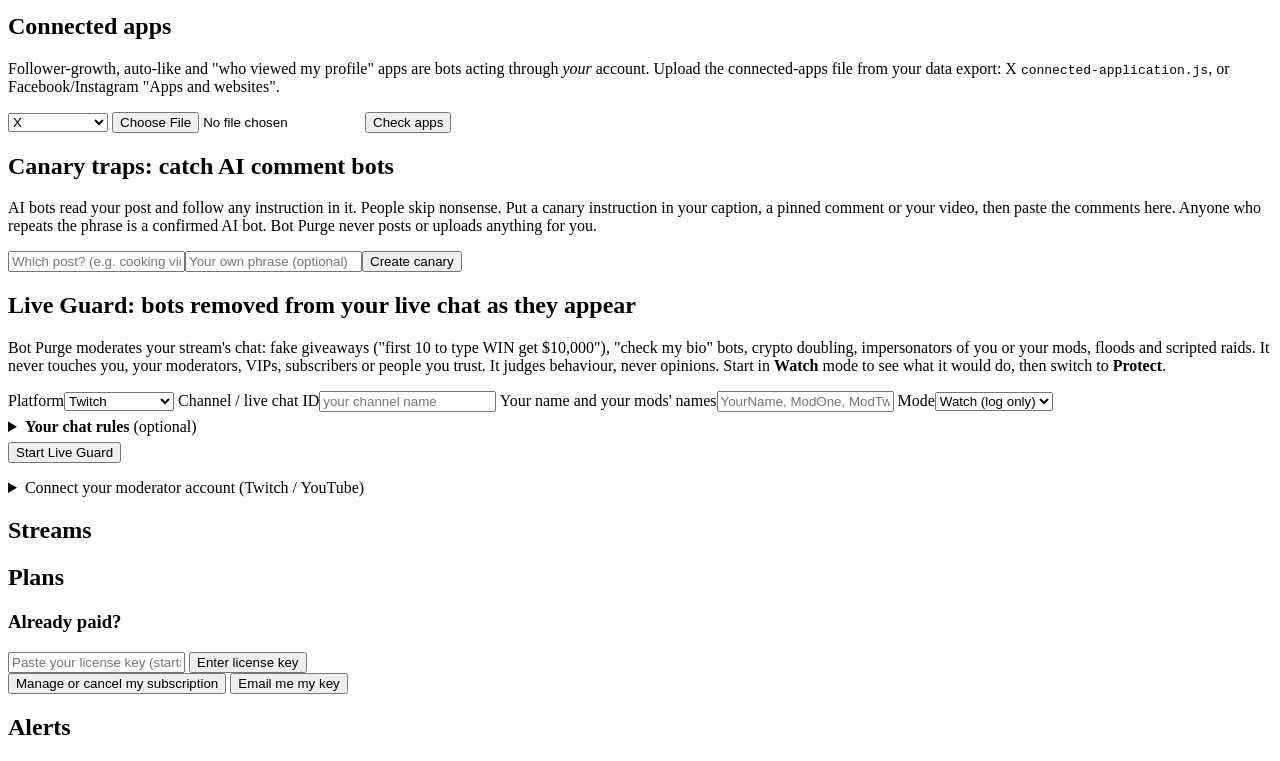
==== commit 39e960f8: "Flagged email senders: summary line, select all, move selected to Trash Co-Authored-By: Claude Fable" ====
--- a/botpurge/web/index.html
+++ b/botpurge/web/index.html
@@ -282,9 +282,12 @@
       <div class="panel">
         <div class="row"><h2 style="margin:0">Flagged senders</h2><span style="flex:1"></span>
           <button class="small primary hidden" id="mCleanAll">🗑️ Move all flagged email to Trash</button>
+          <button class="small hidden" id="mCleanSel">🗑️ Move selected to Trash</button>
           <select id="sTab"><option value="flagged">Flagged</option><option value="whitelisted">Real people</option><option value="removed">Blocked / removed</option><option value="all">Everyone</option></select></div>
+        <p class="small" id="sSummary"></p>
+        <label class="small hidden" id="sSelAllWrap"><input type="checkbox" id="sSelAll"> Select all flagged email senders</label>
         <p class="notice small hidden" id="mCleanResult"></p>
-        <div class="table-wrap"><table class="stack"><thead><tr><th>Sender</th><th>Score</th><th>Why</th><th class="hide-sm">Messages</th><th></th></tr></thead><tbody id="sRows"></tbody></table></div>
+        <div class="table-wrap"><table class="stack"><thead><tr><th></th><th>Sender</th><th>Score</th><th>Why</th><th class="hide-sm">Messages</th><th></th></tr></thead><tbody id="sRows"></tbody></table></div>
         <div id="sDetail"></div>
       </div>
       <div class="panel">
@@ -550,6 +553,27 @@
   state.canClean = links.some(l => l.connected && l.can_clean);
   $("mCleanAll").classList.toggle("hidden", !state.canClean);
 }
+// What the flagged senders have in common, in one line: fraud and phishing, repetitive spam, bot-style accounts.
+const SENDER_GROUPS = [["fraud & phishing", /^(brand_spoof|lookalike_domain|phishing_language|link_mismatch|raw_ip_link|free_mail_brand|auth_fail|reply_to_mismatch|fake_giveaway|solicitation)$/],
+  ["repetitive spam", /^(repeat_sender|template_across_senders|flooding)$/], ["bot-style accounts", /^(bracket_emoji|ai_artifact|canary|known_bot|generic_comment|faceless_avatar)$/]];
+function renderSenderSummary(rows) {
+  const flagged = rows.filter(r => r.status === "active" && ["likely_bot", "suspicious"].includes(r.label));
+  if ($("sTab").value !== "flagged" || !flagged.length) { $("sSummary").textContent = ""; return; }
+  const parts = SENDER_GROUPS.map(([name, rx]) => [name, flagged.filter(r => (r.reason_codes || []).some(c => rx.test(c))).length]).filter(x => x[1]);
+  const emails = flagged.filter(r => r.platform === "email").length;
+  $("sSummary").innerHTML = `<b>${flagged.length} flagged sender${flagged.length === 1 ? "" : "s"}</b>${emails ? ` (${emails} by email)` : ""}: ` +
+    parts.map(([n, c]) => `${c} ${n}`).join(" · ");
+}
+// Move the selected senders' email to Trash (checked rows), or every flagged sender's (the button above).
+$("mCleanSel").onclick = async () => {
+  const senders = [...document.querySelectorAll(".sPick:checked")].map(p => p.dataset.sid);
+  if (!senders.length) return;
+  $("mCleanSel").disabled = true;
+  try { const r = await api("/api/mail/clean", { method: "POST", headers: auth(), body: { to: "trash", senders } });
+    $("mCleanResult").textContent = `✅ Moved ${r.moved} emails from ${r.senders} selected senders to Trash. Real mail wasn't touched.`; $("mCleanResult").classList.remove("hidden");
+    loadInbox(); } catch (e) { paywalled(e); }
+  finally { $("mCleanSel").disabled = false; }
+};
 // Move every flagged sender's email to Trash: the first press asks, the second does it.
 $("mCleanAll").onclick = async () => {
   const b = $("mCleanAll");
@@ -561,22 +585,33 @@
   delete b.dataset.sure; b.disabled = true;
   try { const r = await api("/api/mail/clean", { method: "POST", headers: auth(), body: { to: "trash" } });
     toast(`Moved ${r.moved} emails from ${r.senders} senders to Trash. You can undo it in your mailbox.`, 6000);
-    $("mCleanResult").textContent = `✅ Moved ${r.moved} scam and spam emails from ${r.senders} senders to Trash.`; $("mCleanResult").classList.remove("hidden");
+    $("mCleanResult").textContent = `✅ Moved ${r.moved} scam and spam emails from ${r.senders} senders to Trash.` +
+      (r.already_in_spam ? ` ${r.already_in_spam} more ${r.already_in_spam === 1 ? "was" : "were"} already in Spam.` : "") + " Real mail wasn't touched.";
+    $("mCleanResult").classList.remove("hidden");
     loadInbox(); } catch (e) { paywalled(e); }
   finally { b.disabled = false; b.textContent = "🗑️ Move all flagged email to Trash"; }
 };
 async function loadInbox() {
   const rows = await api(`/api/inbox/senders?tab=${$("sTab").value}`, { headers: auth() });
+  renderSenderSummary(rows);
   $("sRows").innerHTML = rows.map(r => {
     const who = r.name || (r.handle ? "@" + r.handle : r.sender_id);
     const k = `${esc(r.platform)}|${esc(r.sender_id)}`;
-    return `<tr><td><div class="who">${avatar(who, r.sender_id)}<div><div class="n">${esc(who)}</div><div class="small muted">${esc(r.platform === "email" ? "Email · " + r.sender_id : (SOURCE_NAMES[r.platform] || r.platform))}</div>
+    const tick = r.platform === "email" && r.status === "active" ? `<input type="checkbox" class="sPick" data-sid="${esc(r.sender_id)}">` : "";
+    return `<tr><td>${tick}</td><td><div class="who">${avatar(who, r.sender_id)}<div><div class="n">${esc(who)}</div><div class="small muted">${esc(r.platform === "email" ? "Email · " + r.sender_id : (SOURCE_NAMES[r.platform] || r.platform))}</div>
         ${r.canary_hit ? `<span class="chip bad">Canary: confirmed AI bot</span>` : ""}</div></div></td>
       <td><span class="pill ${esc(r.label)}">${Math.round(r.score)}</span></td>
       <td><ul class="reasons">${r.reasons.map(x => `<li>${esc(x)}</li>`).join("")}</ul></td><td class="hide-sm">${r.items}</td>
       <td><div class="row"><button class="small" data-see="${k}">Messages</button>
         ${r.status === "active" ? `<button class="small" data-sfb="${k}" data-bot="0">Real person</button><button class="small" data-block="${k}">Blocked it</button>` : `<button class="small" data-undo="${k}">Undo</button>`}</div></td></tr>`;
-  }).join("") || `<tr><td colspan="5" class="muted">Nothing here yet.</td></tr>`;
+  }).join("") || `<tr><td colspan="6" class="muted">Nothing here yet.</td></tr>`;
+  const picks = () => [...document.querySelectorAll(".sPick")];
+  $("sSelAllWrap").classList.toggle("hidden", !(state.canClean && picks().length));
+  $("sSelAll").checked = false; $("mCleanSel").classList.add("hidden");
+  const sync = () => { const n = picks().filter(p => p.checked).length; $("mCleanSel").classList.toggle("hidden", !n);
+    $("mCleanSel").textContent = `🗑️ Move ${n} selected to Trash`; $("sSelAll").checked = n && n === picks().length; };
+  $("sSelAll").onchange = () => { picks().forEach(p => p.checked = $("sSelAll").checked); sync(); };
+  picks().forEach(p => p.onchange = sync);
   const split = k => { const i = k.indexOf("|"); return [k.slice(0, i), k.slice(i + 1)]; };
   document.querySelectorAll("[data-see]").forEach(b => b.onclick = async () => {
     const [p, id] = split(b.dataset.see);
@@ -639,12 +674,12 @@
   const box = $("scanResult");
   if (!s.last_scan) { box.innerHTML = `<div class="result-head"><div class="shield idle">🛡️</div><div><div class="big">Run your first free scan</div><div class="muted">Connect X or upload an export below. Scanning is always free.</div></div></div>`; return; }
   const color = s.status === "clean" ? "ok" : s.status === "at_risk" ? "bad" : "warn";
-  const head = s.threats ? `${s.threats} threat${s.threats > 1 ? "s" : ""} found` : "No threats found";
+  const head = s.threats ? `${s.threats} bot${s.threats > 1 ? "s" : ""} found` : "No bots found";
   box.innerHTML = `<div class="result-head"><div class="shield ${color}">${s.threats ? "⚠️" : "✅"}</div><div>
       <div class="big">${head}</div><div class="muted small">${s.scanned.toLocaleString()} accounts scanned · ${s.high_risk} high risk · ${s.bot_rings} bot ring${s.bot_rings === 1 ? "" : "s"} · last scan ${fmtDate(s.last_scan)}${s.removed ? ` · ${s.removed} removed so far` : ""}</div></div></div>
     <div class="cats">${Object.entries(s.categories).map(([k, n]) => `<div class="cat ${n ? "hit" : ""}"><span>${CAT_NAMES[k]}</span><b>${n}</b></div>`).join("")}</div>
     ${s.threats ? `<div class="cta">
-      <button class="primary big-btn" id="ctaClean">Remove all ${s.threats} threats</button><span class="price">${priceTag(plan("cleanup"))}</span>
+      <button class="primary big-btn" id="ctaClean">Remove all ${s.threats} bots</button><span class="price">${priceTag(plan("cleanup"))}</span>
       <button class="big-btn" id="ctaProtect">Protect me from future bots</button><span class="price">${priceTag(plan("protect"))}</span>
       <button class="link" id="ctaReview">Review the list first</button></div>` : `<div class="cta"><button class="big-btn" id="ctaProtect">Stay protected</button><span class="price">${priceTag(plan("protect"))}</span></div>`}`;
   if ($("ctaClean")) $("ctaClean").onclick = async () => { await activate("cleanup", true); state.ftab = "likely_bot"; switchTab("flags"); };
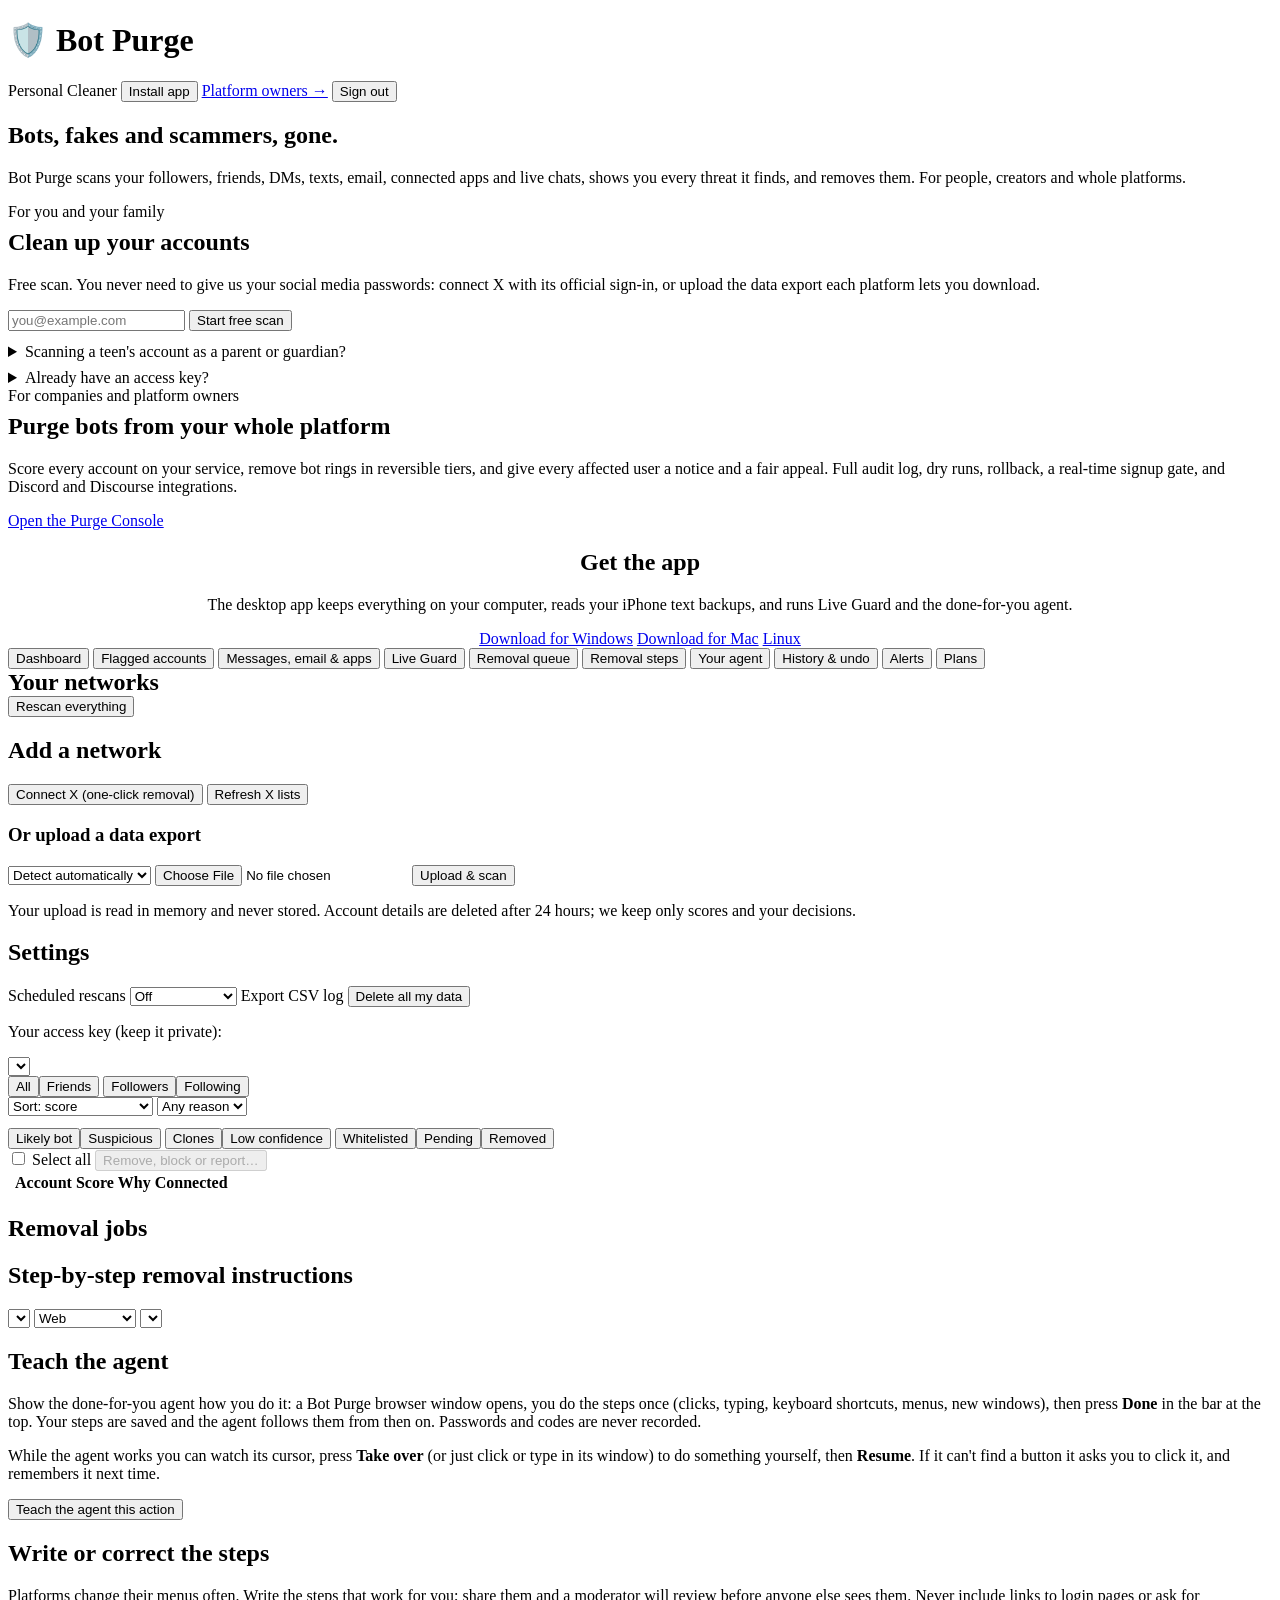
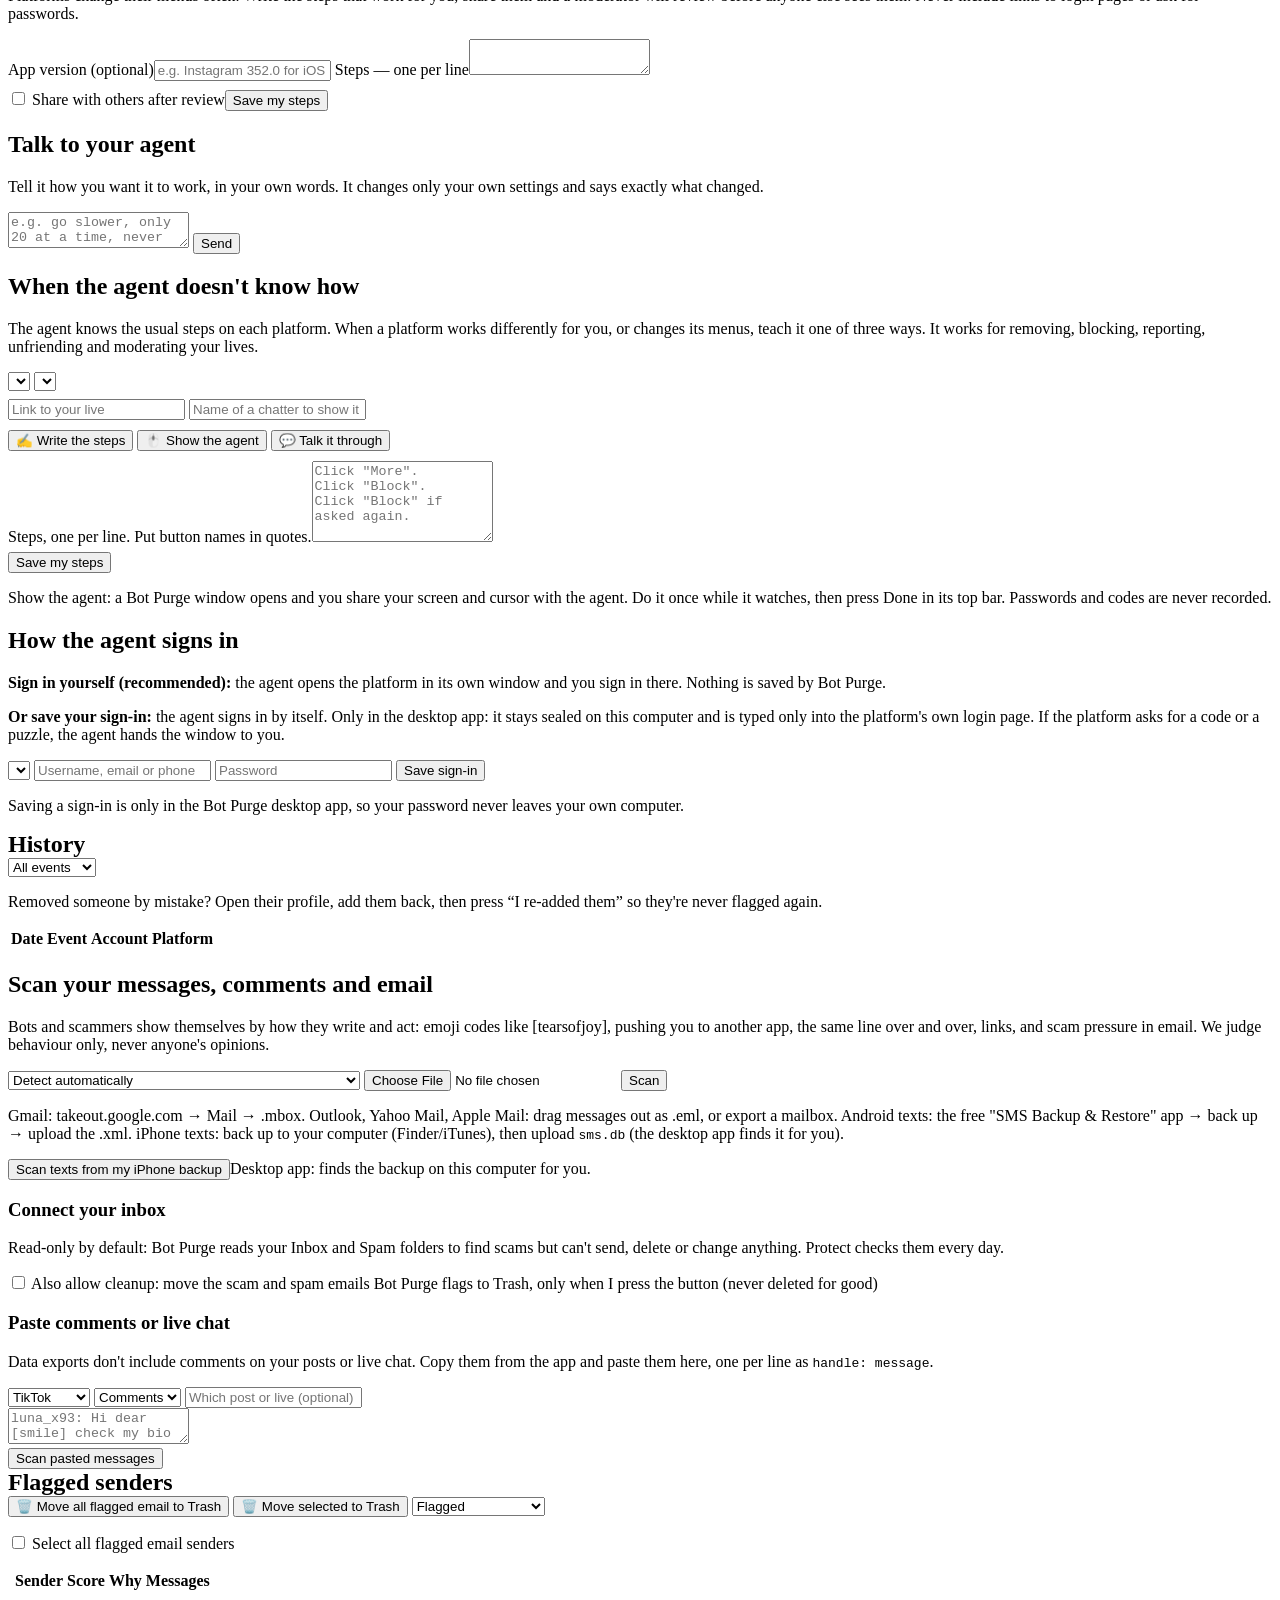
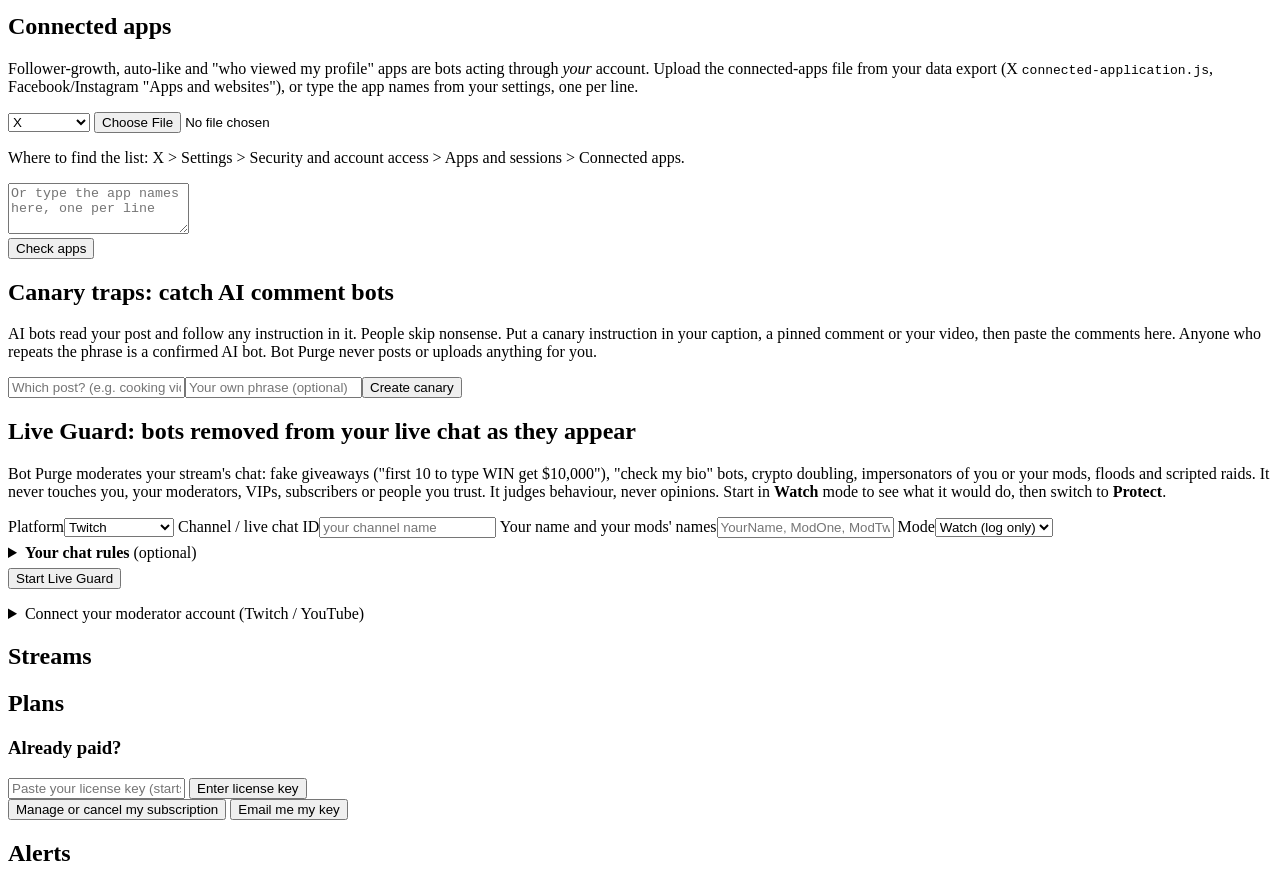
==== commit d86e4473: "Connected apps: type the app names when the export lacks them, and say where to look TikTok's data e" ====
--- a/botpurge/web/index.html
+++ b/botpurge/web/index.html
@@ -292,9 +292,12 @@
       </div>
       <div class="panel">
         <h2>Connected apps</h2>
-        <p class="small muted">Follower-growth, auto-like and "who viewed my profile" apps are bots acting through <em>your</em> account. Upload the connected-apps file from your data export: X <code>connected-application.js</code>, or Facebook/Instagram "Apps and websites".</p>
-        <div class="row"><select id="aPlatform"><option value="x">X</option><option value="facebook">Facebook</option><option value="instagram">Instagram</option><option value="tiktok">TikTok (CSV)</option></select>
-          <input type="file" id="aFile" accept=".js,.json,.csv,.zip"><button class="primary" id="aGo">Check apps</button></div>
+        <p class="small muted">Follower-growth, auto-like and "who viewed my profile" apps are bots acting through <em>your</em> account. Upload the connected-apps file from your data export (X <code>connected-application.js</code>, Facebook/Instagram "Apps and websites"), or type the app names from your settings, one per line.</p>
+        <div class="row"><select id="aPlatform"><option value="x">X</option><option value="facebook">Facebook</option><option value="instagram">Instagram</option><option value="tiktok">TikTok</option></select>
+          <input type="file" id="aFile" accept=".js,.json,.csv,.zip,.txt"></div>
+        <p class="small muted" id="aWhere">Where to find the list: X &gt; Settings &gt; Security and account access &gt; Apps and sessions &gt; Connected apps.</p>
+        <textarea id="aNames" rows="3" placeholder="Or type the app names here, one per line"></textarea>
+        <div class="row"><button class="primary" id="aGo">Check apps</button></div>
         <div id="aList" style="margin-top:10px"></div>
       </div>
       <div class="panel">
@@ -627,10 +630,18 @@
     await api("/api/inbox/status", { method: "POST", headers: auth(), body: { platform: p, sender_id: id, status: "active" } }); loadInbox(); });
   loadCanaries(); loadApps();
 }
+const APP_LIST_WHERE = {
+  x: "X > Settings > Security and account access > Apps and sessions > Connected apps.",
+  facebook: "Facebook > Settings > Apps and websites.",
+  instagram: "Instagram > Settings > Website permissions > Apps and websites.",
+  tiktok: "TikTok > Settings and privacy > Security > Manage app permissions. TikTok's data export doesn't include this list, so type the names.",
+};
+$("aPlatform").onchange = () => { $("aWhere").textContent = "Where to find the list: " + APP_LIST_WHERE[$("aPlatform").value]; };
 $("aGo").onclick = async () => {
-  const f = $("aFile").files[0]; if (!f) return toast("Choose the file first");
-  const fd = new FormData(); fd.append("file", f);
-  try { const r = await api(`/api/apps/import/${$("aPlatform").value}`, { method: "POST", form: fd, headers: auth() }); toast(`Checked ${r.apps} apps`); loadApps(); } catch (e) { paywalled(e); }
+  const f = $("aFile").files[0], names = $("aNames").value.trim();
+  if (!f && !names) return toast("Choose the file or type the app names first");
+  const fd = new FormData(); if (f) fd.append("file", f); else fd.append("names", names);
+  try { const r = await api(`/api/apps/import/${$("aPlatform").value}`, { method: "POST", form: fd, headers: auth() }); toast(`Checked ${r.apps} apps`); $("aNames").value = ""; loadApps(); } catch (e) { paywalled(e); }
 };
 async function loadApps() {
   const apps = await api("/api/apps", { headers: auth() });
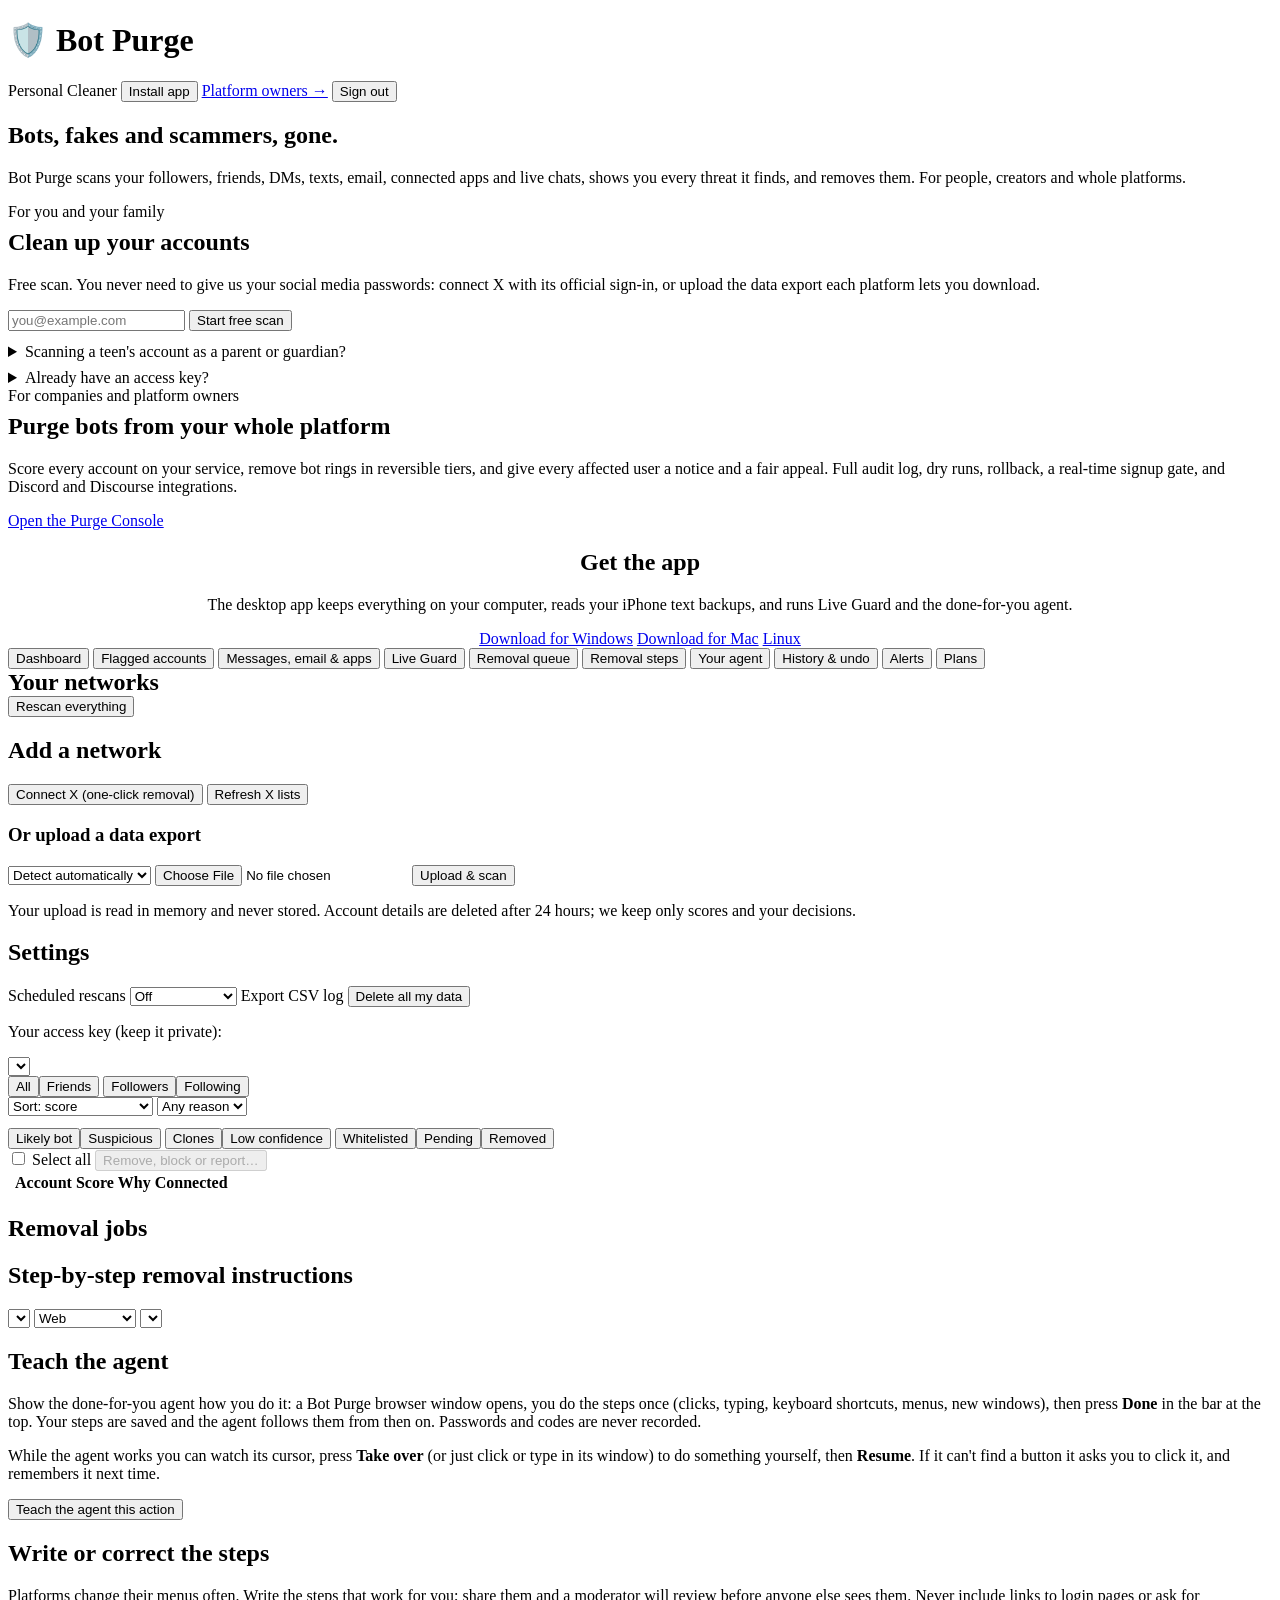
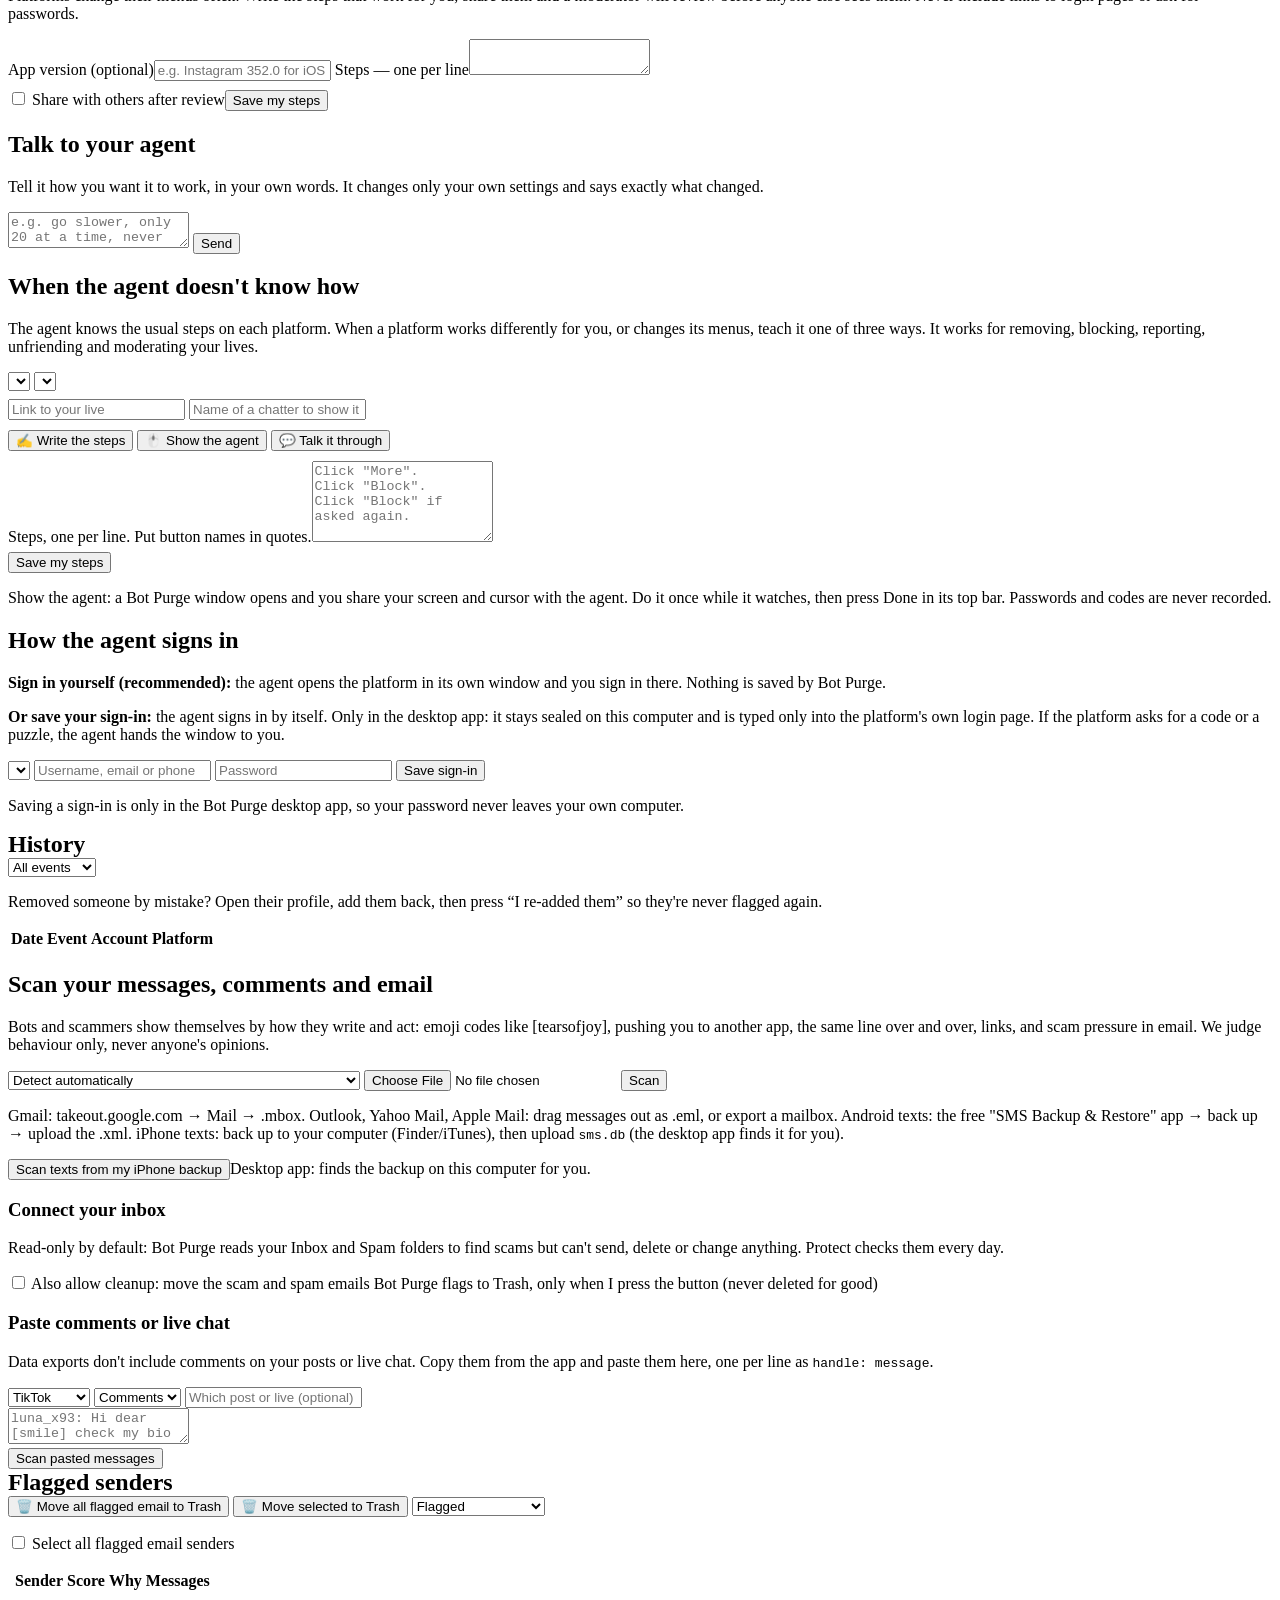
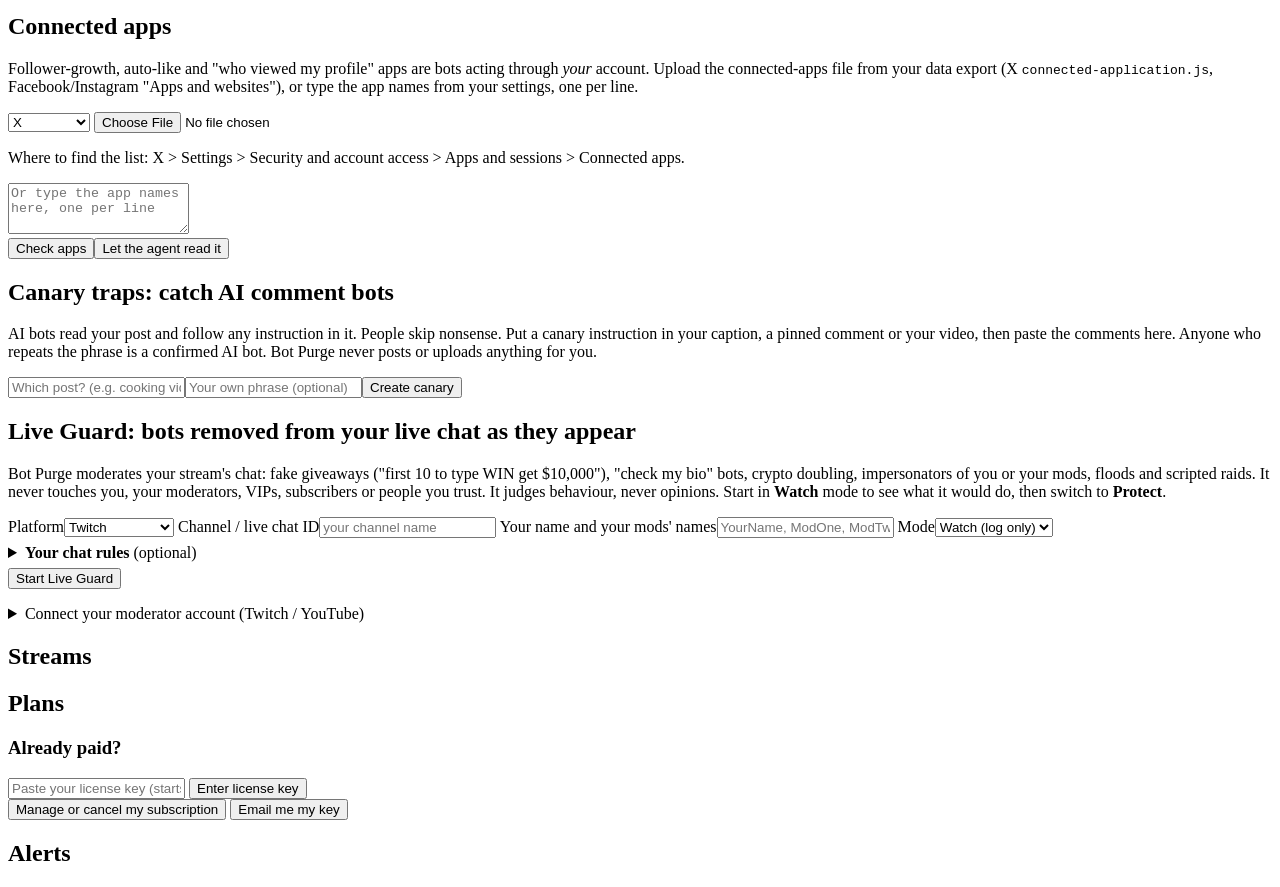
==== commit 133b171c: "Connected apps: the agent can read the list from the platform's settings page Opens the app-permissi" ====
--- a/botpurge/web/index.html
+++ b/botpurge/web/index.html
@@ -297,7 +297,8 @@
           <input type="file" id="aFile" accept=".js,.json,.csv,.zip,.txt"></div>
         <p class="small muted" id="aWhere">Where to find the list: X &gt; Settings &gt; Security and account access &gt; Apps and sessions &gt; Connected apps.</p>
         <textarea id="aNames" rows="3" placeholder="Or type the app names here, one per line"></textarea>
-        <div class="row"><button class="primary" id="aGo">Check apps</button></div>
+        <div class="row"><button class="primary" id="aGo">Check apps</button><button id="aAgent" title="Desktop app: the agent opens the settings page in its window, signs in the way you chose, and reads the list for you to confirm">Let the agent read it</button></div>
+        <div id="aPick" class="hidden" style="margin-top:8px"></div>
         <div id="aList" style="margin-top:10px"></div>
       </div>
       <div class="panel">
@@ -637,6 +638,23 @@
   tiktok: "TikTok > Settings and privacy > Security > Manage app permissions. TikTok's data export doesn't include this list, so type the names.",
 };
 $("aPlatform").onchange = () => { $("aWhere").textContent = "Where to find the list: " + APP_LIST_WHERE[$("aPlatform").value]; };
+$("aAgent").onclick = async () => {
+  const p = $("aPlatform").value;
+  try {
+    const c = await api(`/api/agent/consent/${p}`, { headers: auth() });
+    if (!c.consented) { if (!confirm(c.text)) return; await api(`/api/agent/consent/${p}`, { method: "POST", headers: auth() }); }
+    toast("The agent is opening the settings page in its window…");
+    const r = await api(`/api/agent/apps/${p}`, { method: "POST", headers: auth() });
+    const row = (n, on) => `<label class="small" style="display:block"><input type="checkbox" data-pick value="${esc(n)}" ${on ? "checked" : ""}> ${esc(n)}</label>`;
+    $("aPick").innerHTML = (r.names.length || r.candidates.length)
+      ? `<p class="small muted">Tick the ones that are apps, then check them.</p>${r.names.map(n => row(n, true)).join("")}
+         ${r.candidates.length ? `<details class="small"><summary>Other text on the page (${r.candidates.length})</summary>${r.candidates.map(n => row(n, false)).join("")}</details>` : ""}
+         <div class="row" style="margin-top:6px"><button class="primary" id="aPickGo">Check ticked apps</button></div>`
+      : `<p class="small muted">The agent didn't find a list on that page. Type the names above instead.</p>`;
+    $("aPick").classList.remove("hidden");
+    if ($("aPickGo")) $("aPickGo").onclick = () => { $("aNames").value = [...document.querySelectorAll("[data-pick]:checked")].map(i => i.value).join("\n"); $("aPick").classList.add("hidden"); $("aGo").click(); };
+  } catch (e) { paywalled(e); }
+};
 $("aGo").onclick = async () => {
   const f = $("aFile").files[0], names = $("aNames").value.trim();
   if (!f && !names) return toast("Choose the file or type the app names first");
